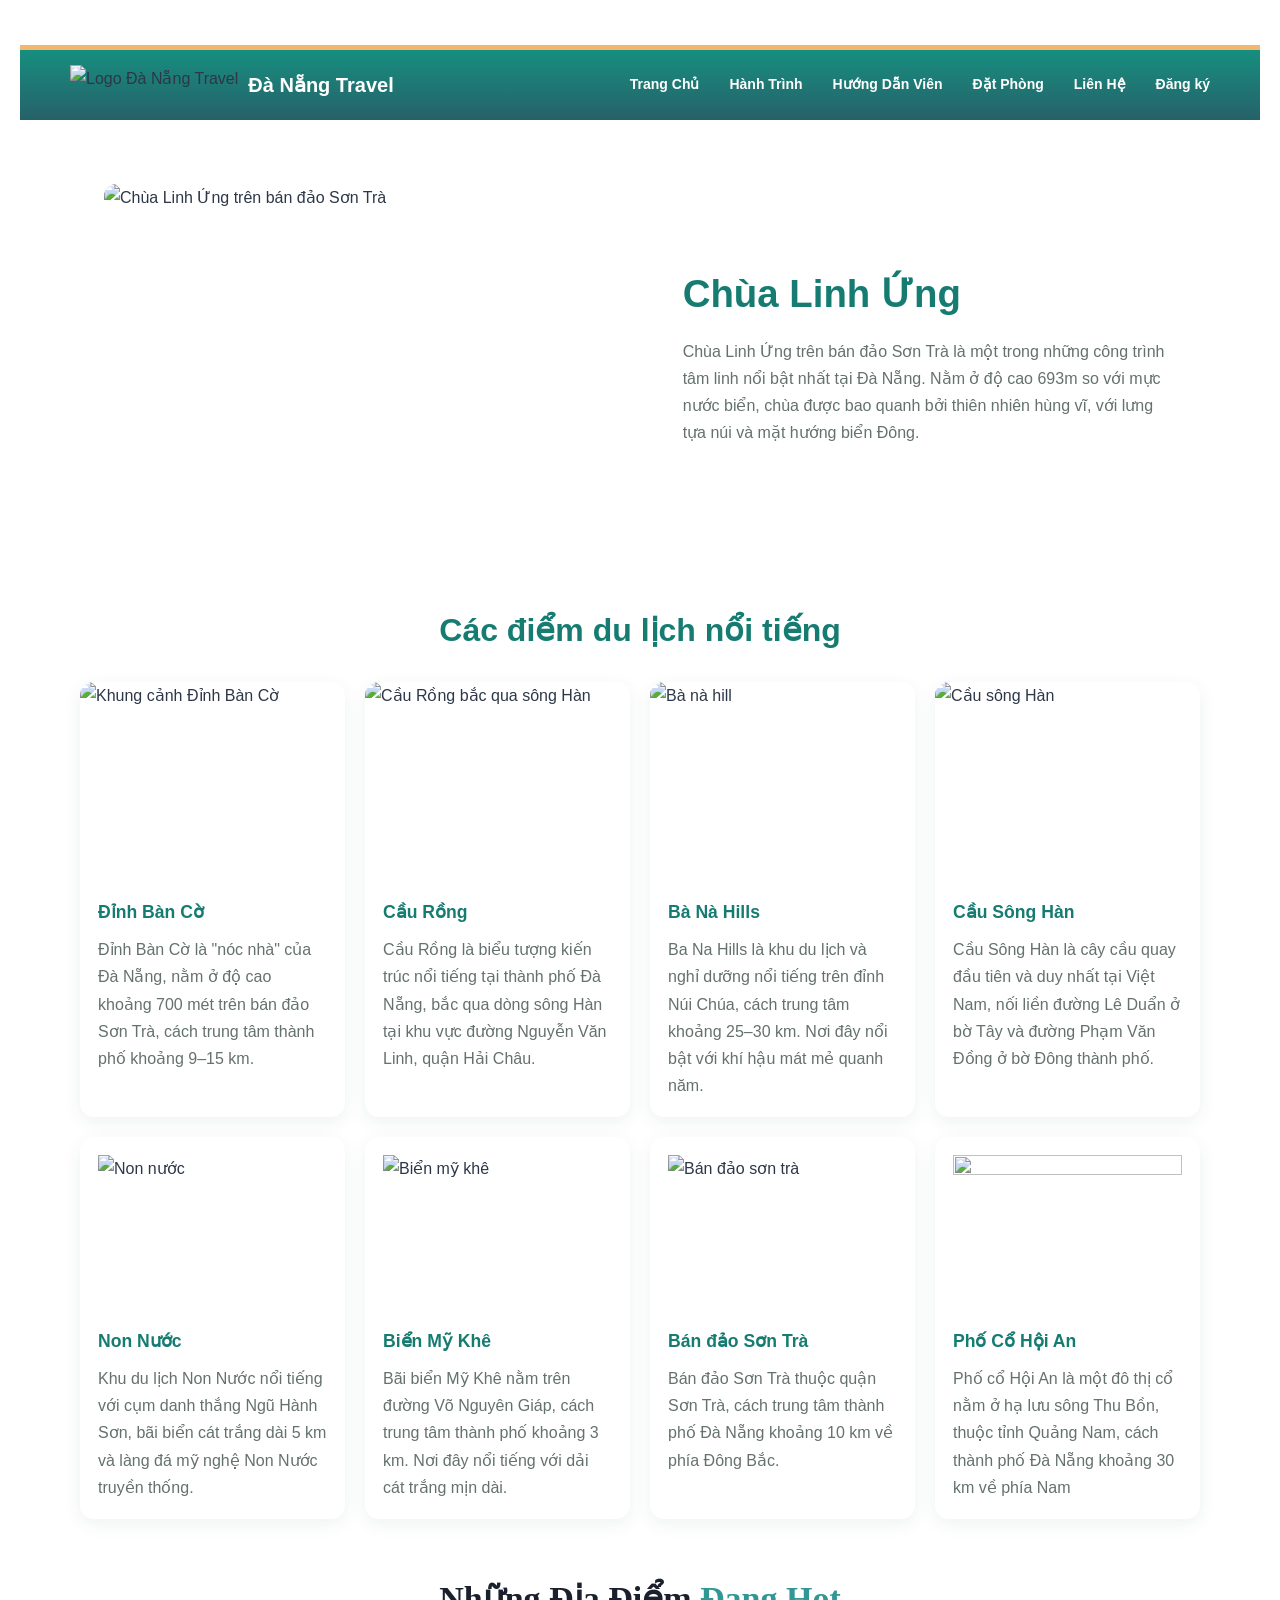
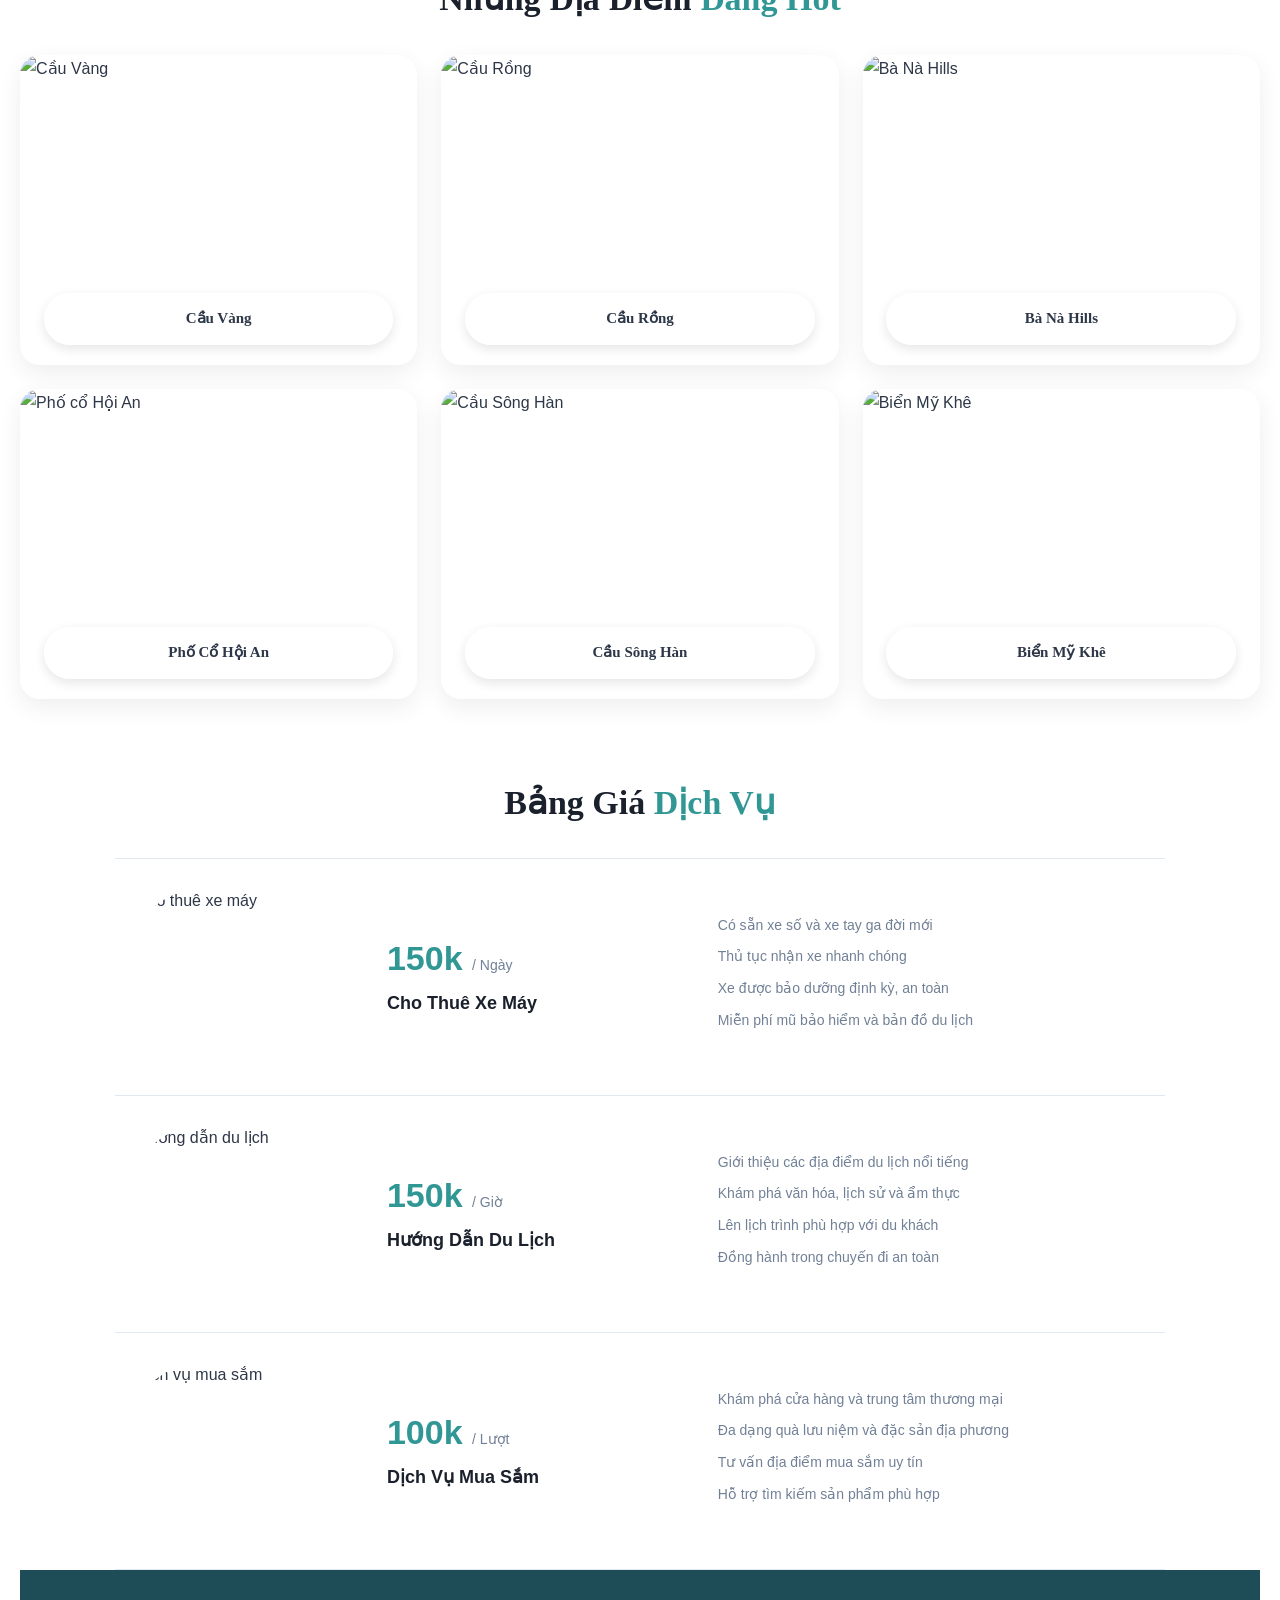
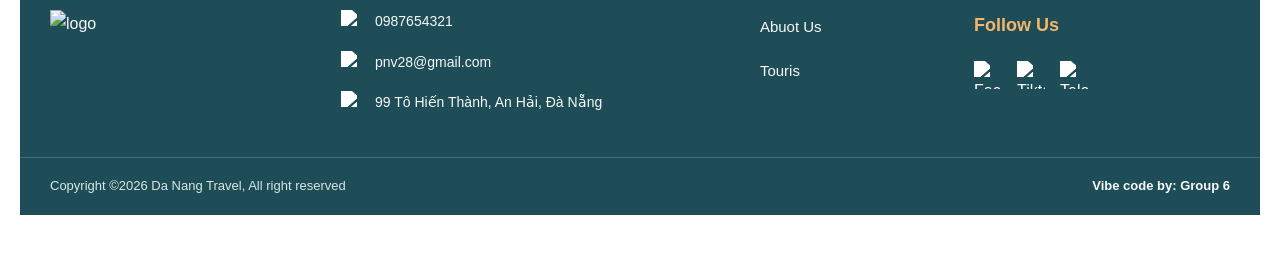
==== Html/index.html @ 20ba3fc7 "fix mistakes" ====
<!DOCTYPE html>
<html lang="en">

<head>
    <meta charset="UTF-8">
    <meta name="viewport" content="width=device-width, initial-scale=1.0">
    <title>Da Nang Travel</title>
    <link rel="stylesheet" href="../Css/style.css">
</head>

<body>
    <header class="header">
        <div class="header-logo">
            <img src="../image/Logo.png" alt="Logo Đà Nẵng Travel" class="logo-img">
            <span class="logo-text">Đà Nẵng Travel</span>
        </div>
        <nav class=" header-menu ">
            <a href="index.html" class="menu-item active ">Trang Chủ</a>
            <a href="Journey.html" class="menu-item active ">Hành Trình</a>
            <a href="Tour_guide.html" class="menu-item active ">Hướng Dẫn Viên</a>
            <a href="Book_tour.html" class="menu-item active ">Đặt Phòng</a>
            <a href="About_us.html" class="menu-item active ">Liên Hệ</a>
            <a href="Dangnhap.html" class="menu-item" id="loginLink" hidden>Đăng nhập</a>
            <a href="Dangky.html" class="menu-item" id="registerLink">Đăng ký</a>
            <span class="menu-item" id="accountGreeting" hidden></span>
            <a href="Dangxuat.html" class="menu-item" id="logoutLink" hidden>Đăng xuất</a>
        </nav>
    </header>
    <main class="page">
        <section class="hero" aria-labelledby="hero-title">
            <img src="https://static.vinwonders.com/production/chua-linh-ung-du-lich-da-nang-1.jpg" alt="Chùa Linh Ứng trên bán đảo Sơn Trà">
            <div>
                <h1 id="hero-title">Chùa Linh Ứng</h1>
                <p>Chùa Linh Ứng trên bán đảo Sơn Trà là một trong những công trình tâm linh nổi bật nhất tại Đà Nẵng. Nằm ở độ cao 693m so với mực nước biển, chùa được bao quanh bởi thiên nhiên hùng vĩ, với lưng tựa núi và mặt hướng biển Đông.</p>
            </div>
        </section>

        <section class="places" aria-labelledby="places-title">
            <h2 id="places-title">Các điểm du lịch nổi tiếng</h2>
            <div class="place-grid">
                <article class="place-card" data-place="dinh-ban-co" tabindex="0" role="button" aria-haspopup="dialog" aria-label="Xem thông tin chi tiết">
                    <img src="https://encrypted-tbn0.gstatic.com/images?q=tbn:ANd9GcRRawlSG7zfMF_BIqsUedK6eAZ2sInxfX09n37-58zdYA&s=10" alt="Khung cảnh Đỉnh Bàn Cờ">
                    <div class="place-card-content">
                        <h3>Đỉnh Bàn Cờ</h3>
                        <p>Đỉnh Bàn Cờ là "nóc nhà" của Đà Nẵng, nằm ở độ cao khoảng 700 mét trên bán đảo Sơn Trà, cách trung tâm thành phố khoảng 9–15 km.</p>
                    </div>
                </article>

                <article class="place-card" data-place="cau-rong" tabindex="0" role="button" aria-haspopup="dialog" aria-label="Xem thông tin chi tiết">
                    <img src="https://cdn2.fptshop.com.vn/unsafe/1920x0/filters:format(webp):quality(75)/cau_rong_phun_lua_may_gio_thumb_21f6fc8dae.jpg" alt="Cầu Rồng bắc qua sông Hàn">
                    <div class="place-card-content">
                        <h3>Cầu Rồng</h3>
                        <p>Cầu Rồng là biểu tượng kiến trúc nổi tiếng tại thành phố Đà Nẵng, bắc qua dòng sông Hàn tại khu vực đường Nguyễn Văn Linh, quận Hải Châu.</p>
                    </div>
                </article>

                <article class="place-card" data-place="ba-na-hills" tabindex="0" role="button" aria-haspopup="dialog" aria-label="Xem thông tin chi tiết">
                    <img src="https://images2.thanhnien.vn/528068263637045248/2023/12/29/h4-17038472022691152254010.jpg" alt="Bà nà hill">
                    <div class="place-card-content">
                        <h3>Bà Nà Hills</h3>
                        <p>Ba Na Hills là khu du lịch và nghỉ dưỡng nổi tiếng trên đỉnh Núi Chúa, cách trung tâm khoảng 25–30 km. Nơi đây nổi bật với khí hậu mát mẻ quanh năm.</p>
                    </div>
                </article>

                <article class="place-card" data-place="cau-song-han" tabindex="0" role="button" aria-haspopup="dialog" aria-label="Xem thông tin chi tiết">
                    <img src="https://encrypted-tbn0.gstatic.com/images?q=tbn:ANd9GcQQ0NVdpoI5p1i9oiQreSDsNLxZqKkLQdZzYW7PESa5Qk-G1lgNZ2N_ICFw&s=10" alt="Cầu sông Hàn">
                    <div class="place-card-content">
                        <h3>Cầu Sông Hàn</h3>
                      <p>Cầu Sông Hàn là cây cầu quay đầu tiên và duy nhất tại Việt Nam, nối liền đường Lê Duẩn ở bờ Tây và đường Phạm Văn Đồng ở bờ Đông thành phố.</p>
                    </div>
                </article>

                <article class="place-card" data-place="non-nuoc" tabindex="0" role="button" aria-haspopup="dialog" aria-label="Xem thông tin chi tiết">
                    <div class="place-card-content">
                        <img src="https://fvgtravel.com.vn/uploads/up/root/editor/2025/08/05/19/27/w1230/khu1754375233_7873.png" alt="Non nước">
                        <h3>Non Nước</h3>
                        <p>Khu du lịch Non Nước nổi tiếng với cụm danh thắng Ngũ Hành Sơn, bãi biển cát trắng dài 5 km và làng đá mỹ nghệ Non Nước truyền thống.</p>
                    </div>
                </article>

                <article class="place-card" data-place="bien-my-khe" tabindex="0" role="button" aria-haspopup="dialog" aria-label="Xem thông tin chi tiết">
                    <div class="place-card-content">
                        <img src="https://encrypted-tbn0.gstatic.com/images?q=tbn:ANd9GcSISELi0OOPnCOtTgv1bGs2XtgpBnoG0dgeTC3OUtsLoA&s=10" alt="Biển mỹ khê">
                        <h3>Biển Mỹ Khê</h3>
                        <p>Bãi biển Mỹ Khê nằm trên đường Võ Nguyên Giáp, cách trung tâm thành phố khoảng 3 km. Nơi đây nổi tiếng với dải cát trắng mịn dài.</p>
                    </div>
                </article>

                <article class="place-card" data-place="ban-dao-son-tra" tabindex="0" role="button" aria-haspopup="dialog" aria-label="Xem thông tin chi tiết">
                    <div class="place-card-content">
                        <img src="https://dacsanlamqua.com/wp-content/uploads/2017/10/Ban-dao-son-tra.jpg" alt="Bán đảo sơn trà">
                        <h3>Bán đảo Sơn Trà</h3>
                        <p>Bán đảo Sơn Trà thuộc quận Sơn Trà, cách trung tâm thành phố Đà Nẵng khoảng 10 km về phía Đông Bắc.</p>
                    </div>
                </article>
                <article class="place-card" data-place="pho-co-hoi-an" tabindex="0" role="button" aria-haspopup="dialog" aria-label="Xem thông tin chi tiết">
                    <div class="place-card-content"> 
                        <img src="https://encrypted-tbn0.gstatic.com/images?q=tbn:ANd9GcRZojeaA6jK_HZ0l1ju2CPkkILw1nlxgI5Uv6Q5GxQYig&s=10" alt="">
                        <h3>Phố Cổ Hội An</h3>
                        <p>Phố cổ Hội An là một đô thị cổ nằm ở hạ lưu sông Thu Bồn, thuộc tỉnh Quảng Nam, cách thành phố Đà Nẵng khoảng 30 km về phía Nam</p>
                    </div>

                </article>
            </div>
        </section>
    </main>
  <!--BODY 2-->
        <div class="container">
        <section class="rooms-section">
            <div class="section-header">
                <h1 class="main-title">
                    Những Địa Điểm <span class="highlight">Đang Hot</span>
                </h1>
            </div>


            <div class="rooms-grid">
                <div class="room-card zoomable-card" tabindex="0" role="button" aria-label="Phóng to hình ảnh địa điểm" aria-haspopup="dialog">
                    <div class="room-image">
                        <img src="https://media.vietravel.com/images/Content/dia-diem-du-lich-da-nang-4245.jpg"
                             alt="Cầu Vàng">
                    </div>
                    <div class="room-badge">Cầu Vàng</div>
                </div>


                <div class="room-card zoomable-card" tabindex="0" role="button" aria-label="Phóng to hình ảnh địa điểm" aria-haspopup="dialog">
                    <div class="room-image">
                        <img src="https://encrypted-tbn0.gstatic.com/images?q=tbn:ANd9GcRWjILgVc0gtwc8My8EBkcyuC1UoZNrq2D6gtdwozD1Ig&s=10"
                             alt="Cầu Rồng">
                    </div>
                    <div class="room-badge">Cầu Rồng</div>
                </div>


                <div class="room-card zoomable-card" tabindex="0" role="button" aria-label="Phóng to hình ảnh địa điểm" aria-haspopup="dialog">
                    <div class="room-image">
                        <img src="https://encrypted-tbn0.gstatic.com/images?q=tbn:ANd9GcRZxQ54aBZMekHKOpa3KlJCjFLE246ETSGJ9VNOfaGWB_R7Ld4zS8myyhZd&s=10"
                             alt="Bà Nà Hills">
                    </div>
                    <div class="room-badge">Bà Nà Hills</div>
                </div>


                <div class="room-card zoomable-card" tabindex="0" role="button" aria-label="Phóng to hình ảnh địa điểm" aria-haspopup="dialog">
                    <div class="room-image">
                        <img src="https://bqn.1cdn.vn/2022/04/04/images.baoquangnam.vn-storage-newsportal-2022-4-4-125513-_b1.jpg"
                             alt="Phố cổ Hội An">
                    </div>
                    <div class="room-badge">Phố Cổ Hội An</div>
                </div>


                <div class="room-card zoomable-card" tabindex="0" role="button" aria-label="Phóng to hình ảnh địa điểm" aria-haspopup="dialog">
                    <div class="room-image">
                        <img src="https://d2e5ushqwiltxm.cloudfront.net/wp-content/uploads/sites/86/2020/02/18085024/dragon-bridge-and-firework-ph%C3%A1o-hoa-tr%C3%AAn-c%E1%BA%A7u-r%E1%BB%93ng-Danang-Discovery-4-famous-bridge-in-danang-Restaurant-near-me-dragon-bridge-history-a-new-iconic-image-of-danang.jpg"
                             alt="Cầu Sông Hàn">
                    </div>
                    <div class="room-badge">Cầu Sông Hàn</div>
                </div>


                <div class="room-card zoomable-card" tabindex="0" role="button" aria-label="Phóng to hình ảnh địa điểm" aria-haspopup="dialog">
                    <div class="room-image">
                        <img src="https://booking.muongthanh.com/upload_images/images/H%60/bai-bien-my-khe-da-nang.jpg"
                             alt="Biển Mỹ Khê">
                    </div>
                    <div class="room-badge">Biển Mỹ Khê</div>
                </div>
            </div>
        </section>
        <section class="pricing-section">
            <div class="section-header">
                <h1 class="main-title">
                    Bảng Giá <span class="highlight">Dịch Vụ</span>
                </h1>
            </div>


            <div class="pricing-list">
                <div class="pricing-item">
                    <div class="item-left">
                        <div class="item-image-wrapper">
                            <img src="https://encrypted-tbn0.gstatic.com/images?q=tbn:ANd9GcR4zZDqqeUBWJDQ06n3nlBNjlswBKF0fUe_xHBSRa5SGQ&s=10"
                                 alt="Cho thuê xe máy">
                        </div>


                        <div class="item-price-box">
                            <div class="price-val">
                                150k <small>/ Ngày</small>
                            </div>
                            <h2 class="service-name">Cho Thuê Xe Máy</h2>
                        </div>
                    </div>


                    <div class="item-right">
                        <ul class="service-details">
                            <li>Có sẵn xe số và xe tay ga đời mới</li>
                            <li>Thủ tục nhận xe nhanh chóng</li>
                            <li>Xe được bảo dưỡng định kỳ, an toàn</li>
                            <li>Miễn phí mũ bảo hiểm và bản đồ du lịch</li>
                        </ul>
                    </div>
                </div>
                <div class="pricing-item">
                    <div class="item-left">
                        <div class="item-image-wrapper">
                            <img src="https://images.unsplash.com/photo-1517677208171-0bc6725a3e60?auto=format&fit=crop&w=300&q=80"
                                 alt="Hướng dẫn du lịch">
                        </div>


                        <div class="item-price-box">
                            <div class="price-val">
                                150k <small>/ Giờ</small>
                            </div>
                            <h2 class="service-name">Hướng Dẫn Du Lịch</h2>
                        </div>
                    </div>


                    <div class="item-right">
                        <ul class="service-details">
                            <li>Giới thiệu các địa điểm du lịch nổi tiếng</li>
                            <li>Khám phá văn hóa, lịch sử và ẩm thực</li>
                            <li>Lên lịch trình phù hợp với du khách</li>
                            <li>Đồng hành trong chuyến đi an toàn</li>
                        </ul>
                    </div>
                </div>
                <div class="pricing-item">
                    <div class="item-left">
                        <div class="item-image-wrapper">
                            <img src="https://file.hstatic.net/200000202027/collection/163_06e2a220393b42baad4734092449b4ae.png"
                                 alt="Dịch vụ mua sắm">
                        </div>


                        <div class="item-price-box">
                            <div class="price-val">
                                100k <small>/ Lượt</small>
                            </div>
                            <h2 class="service-name">Dịch Vụ Mua Sắm</h2>
                        </div>
                    </div>


                    <div class="item-right">
                        <ul class="service-details">
                            <li>Khám phá cửa hàng và trung tâm thương mại</li>
                            <li>Đa dạng quà lưu niệm và đặc sản địa phương</li>
                            <li>Tư vấn địa điểm mua sắm uy tín</li>
                            <li>Hỗ trợ tìm kiếm sản phẩm phù hợp</li>
                        </ul>
                    </div>
                </div>

            </div>
        </section>

    </div>

    <footer>
        <div class="foo_container">
            <div class="img_logo">
                <img src="../image/Logo.png" alt="logo">
            </div>

            <div class="info">
                <div class="contact">
                    <img src="../image/phone.png" alt="icon phone">
                    <p>0987654321</p>
                </div>

                <div class="contact">
                    <img src="../image/email.svg" alt="icon email">
                    <p>pnv28@gmail.com</p>
                </div>

                <div class="contact">
                    <img src="../image/location.svg" alt="location">
                    <p>99 Tô Hiến Thành, An Hải, Đà Nẵng</p>
                </div>

            </div>

            <div class="element">
                <a href="About us.html">Abuot Us</a>
                <a href="Touris.html">Touris</a>
            </div>

            <div class="fol_us">
                <p class="follow_us">Follow Us</p>
                <img src="../image/fb.svg" alt="Facebook">
                <img src="../image/tiktok.svg" alt="Tiktok">
                <img src="../image/telephone.svg" alt="Telephone">
            </div>

        </div>

        <div class="copyright">
            <p>Copyright ©2026 Da Nang Travel, All right reserved</p>
            <p>Vibe code by: Group 6</p>
        </div>

    </footer>

    <!-- Cửa sổ thông tin chi tiết địa điểm -->
    <div class="place-modal" id="placeModal" aria-hidden="true">
        <div class="place-modal-backdrop" data-close-modal></div>
        <section class="place-modal-dialog" role="dialog" aria-modal="true"
                 aria-labelledby="modalTitle" aria-describedby="modalDescription">
            <button class="place-modal-close" type="button" aria-label="Đóng cửa sổ" data-close-modal>&times;</button>
            <img class="place-modal-image" id="modalImage" src="" alt="">
            <div class="place-modal-body">
                <p class="place-modal-label">KHÁM PHÁ ĐÀ NẴNG</p>
                <h2 id="modalTitle"></h2>
                <p id="modalDescription"></p>
                <div class="place-modal-extra">
                    <h3>Thông tin nổi bật</h3>
                    <ul id="modalHighlights"></ul>
                </div>
                <div class="place-modal-extra">
                    <h3>Gợi ý cho chuyến đi</h3>
                    <p id="modalTip"></p>
                </div>
            </div>
        </section>
    </div>

    <div class="image-lightbox" id="imageLightbox" aria-hidden="true">
        <div class="image-lightbox-backdrop" data-close-lightbox></div>
        <div class="image-lightbox-content" role="dialog" aria-modal="true" aria-label="Ảnh địa điểm phóng to">
            <button class="image-lightbox-close" type="button" aria-label="Đóng ảnh" data-close-lightbox>&times;</button>
            <img id="lightboxImage" src="" alt="">
            <p id="lightboxCaption"></p>
        </div>
    </div>

</body>
<script src="../JS/Dangxuat.js"></script>
<script src="../JS/index.js"></script>
</html>
---- Css/style.css ----
:root {
    --primary: #0d8a7a;
    --primary-dark: #0a6c5d;
    --primary-soft: #dff5f1;
    --accent: #f2b66d;
    --accent-deep: #d77d43;
    --navy: #1d3f4f;
    --navy-soft: #355d6a;
    --text: #1f2d2c;
    --muted: #647a7a;
    --surface: #ffffff;
    --surface-alt: #f5faf8;
    --border: #dfeae7;
    --shadow: rgba(20, 58, 63, 0.12);
    --footer-bg: #1f4d57;
    --footer-text: #f5f9f8;
    --footer-muted: #d6e7e3;
    --footer-accent: #f2b66d;
    --footer-divider: rgba(245, 249, 248, 0.18);
}

/* Header */

body {
    font-family: Arial, sans-serif;
    background: linear-gradient(180deg, #f7fbfa 0%, #eef7f4 100%);
    min-height: 100vh;
    color: var(--text);
}

header {
    display: flex;
    justify-content: space-between;
    align-items: center;
    padding: 15px 50px;
    position: relative;
    border-top: 5px solid var(--accent);
    background: linear-gradient(180deg, rgba(13, 138, 122, 0.96), rgba(25, 87, 96, 0.94));
}

.header-logo {
    display: flex;
    align-items: center;
    gap: 10px;
}

.logo-img {
    height: 40px;
    object-fit: contain;
}

.logo-text {
    color: #ffffff;
    font-weight: bold;
    font-size: 20px;
}

.header-menu {
    display: flex;
    gap: 30px;
}

.menu-item {
    color: #ffffff;
    text-decoration: none;
    font-weight: 600;
    font-size: 14px;
    transition: color 0.3s ease;
}

.menu-item:hover {
    color: #238E8D;
}

/* body1 */
 * {
            box-sizing: border-box;
        }

        body {
            margin: 0;
            color: #000101;
            background: #f4f7f6;
            font-family: Arial, sans-serif;
            line-height: 1.6;
        }

        .page {
            width: min(1120px, 92%);
            margin: 0 auto;
            padding: 40px 0 56px;
        }

        .hero {
            display: grid;
            grid-template-columns: 1.1fr 1fr;
            align-items: center;
            gap: 36px;
            margin-bottom: 56px;
            padding: 24px;
            background: #fff;
            border-radius: 18px;
        }

        .hero img {
            display: block;
            width: 100%;
            aspect-ratio: 16 / 10;
            object-fit: cover;
            border-radius: 12px;
        }

        .hero h1 {
            margin: 0 0 12px;
            color: #167c72;
            font-size: clamp(1.7rem, 4vw, 2.4rem);
        }

        .hero p,
        .place-card p {
            margin: 0;
            color: #64716f;
        }

        .places h2 {
            margin: 0 0 24px;
            color: #167c72;
            text-align: center;
            font-size: clamp(1.6rem, 3vw, 2rem);
        }

        .place-grid {
            display: grid;
            grid-template-columns: repeat(4, minmax(0, 1fr));
            gap: 20px;
        }

        .place-card {
            overflow: hidden;
            background: #fff;
            border-radius: 14px;
            box-shadow: 0 5px 18px rgb(35 74 69 / 7%);
            transition: transform 180ms ease, box-shadow 180ms ease;
        }

        .place-card:hover {
            transform: translateY(-4px);
            box-shadow: 0 10px 24px rgb(35 74 69 / 13%);
        }

        .place-card img {
            display: block;
            width: 100%;
            aspect-ratio: 4 / 3;
            object-fit: cover;
        }

        .place-card-content {
            padding: 18px;
        }

        .place-card h3 {
            margin: 0 0 8px;
            color: #167c72;
            font-size: 1.1rem;
        }


/* body2 */


:root {
    --primary-color: #319795;
    --primary-light: #e6fffa;
    --text-dark: #2d3748;
    --text-muted: #718096;
    --white: #ffffff;
    --border-color: #e2e8f0;
}

* {
    box-sizing: border-box;
    margin: 0;
    padding: 0;
}

body {
    font-family: 'Plus Jakarta Sans', sans-serif;
    background-color: #ffffff;
    color: var(--text-dark);
    line-height: 1.7;
    padding: 45px 20px;
}

.container {
    max-width: 1380px;
    width: 100%;
    margin: 0 auto;
}

.section-header {
    text-align: center;
    margin-bottom: 32px;
}

.main-title {
    font-family: 'Playfair Display', serif;
    font-size: 34px;
    color: #1a202c;
    line-height: 1.4;
}

.highlight {
    color: var(--primary-color);
}


.rooms-section {
    margin-bottom: 80px;
}

.rooms-grid {
    display: grid;
    grid-template-columns: repeat(3, minmax(0, 1fr));
    gap: 24px;
}

.room-card {
    position: relative;
    height: 310px;
    border-radius: 20px;
    overflow: hidden;
    background: var(--white);
    box-shadow: 0 8px 24px rgba(0, 0, 0, 0.07);
    transition: transform 0.3s ease,
                box-shadow 0.3s ease;
}

.room-card:hover {
    transform: translateY(-5px);
    box-shadow: 0 15px 30px rgba(49, 151, 149, 0.18);
}

.room-image {
    width: 100%;
    height: 100%;
}

.room-image img {
    display: block;
    width: 100%;
    height: 100%;
    object-fit: cover;
    transition: transform 0.5s ease;
}

.room-card:hover .room-image img {
    transform: scale(1.05);
}


.room-badge {
    position: absolute;
    bottom: 20px;
    left: 6%;
    width: 88%;
    padding: 13px 10px;
    text-align: center;
    background: rgba(255, 255, 255, 0.93);
    border-radius: 35px;
    color: var(--text-dark);
    font-family: 'Playfair Display', serif;
    font-size: 15px;
    font-weight: 700;
    box-shadow: 0 4px 12px rgba(0, 0, 0, 0.1);
}

.pricing-section {
    width: min(100%, 1050px);
    margin: 20px auto 0;
}

.pricing-list {
    display: flex;
    flex-direction: column;
    width: 100%;
}

.pricing-item {
    display: grid;
    grid-template-columns: minmax(0, 1fr) minmax(0, 0.8fr);
    gap: 45px;
    align-items: center;
    padding: 28px 5px;
    border-top: 1px solid var(--border-color);
}

.pricing-item:last-child {
    border-bottom: 1px solid var(--border-color);
}


.item-left {
    display: grid;
    grid-template-columns: minmax(120px, 0.85fr) minmax(0, 1fr);
    gap: 24px;
    align-items: center;
    min-width: 0;
}

.item-image-wrapper {
    width: 100%;
    height: 180px;
    border-radius: 100px;
    overflow: hidden;
}

.item-image-wrapper img {
    display: block;
    width: 100%;
    height: 100%;
    object-fit: cover;
    transition: transform 0.4s ease;
}

.item-image-wrapper:hover img {
    transform: scale(1.08);
}

.price-val {
    font-size: 34px;
    line-height: 1.3;
    font-weight: 700;
    color: var(--primary-color);
    overflow-wrap: anywhere;
}

.price-val small {
    font-size: 14px;
    font-weight: 500;
    color: var(--text-muted);
}

.service-name {
    font-family: 'Plus Jakarta Sans', sans-serif;
    font-size: 18px;
    font-weight: 700;
    color: #1a202c;
    margin-top: 8px;
}

.item-right {
    position: relative;
    min-width: 0;
    overflow: hidden;
}

.service-details {
    list-style: none;
    position: relative;
    z-index: 2;
}

.service-details li {
    color: var(--text-muted);
    font-size: 14px;
    margin-bottom: 8px;
}

@media (max-width: 700px) {
    .pricing-item {
        grid-template-columns: 1fr;
        gap: 16px;
        padding: 22px 0;
    }

    .item-left {
        grid-template-columns: minmax(100px, 0.65fr) minmax(0, 1fr);
        gap: 18px;
    }
}

.watermark {
    position: absolute;
    right: 0;
    bottom: -15px;
    color: rgba(49, 151, 149, 0.08);
    font-size: 65px;
    font-weight: 700;
    text-transform: uppercase;
    pointer-events: none;
    z-index: 1;
}


* {
    margin: 0;
    padding: 0;
    box-sizing: border-box;
}


/* Footer */

footer {
    width: 100%;
    background: var(--footer-bg);
    color: var(--footer-text);
    font-family: Arial, sans-serif;
}

.foo_container {
    max-width: 1260px;
    margin: 0 auto;
    padding: 40px 30px 44px;
    display: flex;
    justify-content: space-between;
    align-items: flex-start;
    gap: 35px;
}

.img_logo {
    flex: 1;
}

.img_logo img {
    width: 160px;
    max-width: 100%;
    height: auto;
    object-fit: contain;
    background: transparent;
}

.info {
    flex: 1.5;
    display: flex;
    flex-direction: column;
    gap: 18px;
}

.contact {
    display: flex;
    align-items: center;
    gap: 12px;
}

.contact img {
    width: 22px;
    height: 22px;
    object-fit: contain;
    flex-shrink: 0;
    filter: brightness(0) invert(1);
}

.contact p {
    margin: 0;
    color: var(--footer-text);
    font-size: 14px;
    line-height: 1.6;
    overflow-wrap: anywhere;
}

.element {
    flex: 0.7;
    display: flex;
    flex-direction: column;
    gap: 18px;
    padding-top: 4px;
}

.element a {
    color: var(--footer-text);
    text-decoration: none;
    font-size: 15px;
    transition: color 0.3s ease;
}

.element a:hover {
    color: var(--footer-accent);
}

.fol_us {
    flex: 1;
    display: flex;
    align-items: center;
    flex-wrap: wrap;
    gap: 15px;
}

.follow_us {
    width: 100%;
    margin: 0 0 5px;
    color: var(--footer-accent);
    font-size: 18px;
    font-weight: bold;
}

.fol_us img {
    width: 28px;
    height: 28px;
    object-fit: contain;
    cursor: pointer;
    filter: brightness(0) invert(1);
    transition: transform 0.3s ease, filter 0.3s ease;
}

.fol_us img:hover {
    transform: translateY(-4px);
    filter: brightness(0) saturate(100%) invert(71%) sepia(39%) saturate(692%) hue-rotate(328deg) brightness(101%);
}

.copyright {
    max-width: 1260px;
    margin: 0 auto;
    padding: 18px 30px;
    display: flex;
    justify-content: space-between;
    align-items: center;
    gap: 15px;
    border-top: 1px solid var(--footer-divider);
}

.copyright p {
    margin: 0;
    color: var(--footer-muted);
    font-size: 13px;
    line-height: 1.6;
}

.copyright p:last-child {
    color: var(--footer-text);
    font-weight: 600;
}


/* Clickable tourist destination cards */
.place-card[data-place] {
    cursor: pointer;
    outline: none;
}

.place-card[data-place]:focus-visible {
    outline: 3px solid var(--primary, #0d8a7a);
    outline-offset: 4px;
}

/* Tourist destination details modal */
body.modal-open {
    overflow: hidden;
}

.place-modal {
    position: fixed;
    inset: 0;
    z-index: 9999;
    display: none;
    align-items: center;
    justify-content: center;
    padding: 24px;
}

.place-modal.is-open {
    display: flex;
}

.place-modal-backdrop {
    position: absolute;
    inset: 0;
    background: rgba(10, 31, 34, 0.68);
    backdrop-filter: blur(4px);
}

.place-modal-dialog {
    position: relative;
    z-index: 1;
    display: grid;
    grid-template-columns: minmax(0, 0.9fr) minmax(0, 1.1fr);
    width: min(900px, 100%);
    max-height: min(85vh, 760px);
    overflow: auto;
    background: #fff;
    border-radius: 18px;
    box-shadow: 0 24px 70px rgba(0, 0, 0, 0.28);
    animation: placeModalIn 0.22s ease-out;
}

.place-modal-close {
    position: absolute;
    top: 12px;
    right: 12px;
    z-index: 2;
    display: grid;
    place-items: center;
    width: 40px;
    height: 40px;
    border: 0;
    border-radius: 50%;
    background: rgba(255, 255, 255, 0.95);
    color: #173c3a;
    font-size: 30px;
    line-height: 1;
    cursor: pointer;
    box-shadow: 0 2px 10px rgba(0, 0, 0, 0.12);
}

.place-modal-close:hover {
    background: #dff5f1;
}

.place-modal-image {
    width: 100%;
    height: 100%;
    min-height: 400px;
    max-height: 720px;
    object-fit: cover;
    background: #edf4f2;
}

.place-modal-body {
    padding: 36px 32px 30px;
}

.place-modal-label {
    margin: 0 0 8px;
    color: #d77d43;
    font-size: 12px;
    font-weight: 700;
    letter-spacing: 1.5px;
}

.place-modal-body h2 {
    margin: 0 36px 14px 0;
    color: #0a6c5d;
    font-size: clamp(24px, 3vw, 32px);
    line-height: 1.25;
}

.place-modal-body p {
    color: #5c6d6b;
    line-height: 1.75;
}

.place-modal-extra {
    margin-top: 24px;
}

.place-modal-extra h3 {
    margin: 0 0 10px;
    color: #1d3f4f;
    font-size: 17px;
}

.place-modal-extra ul {
    padding-left: 20px;
    color: #5c6d6b;
}

.place-modal-extra li {
    margin-bottom: 8px;
    line-height: 1.6;
}

@keyframes placeModalIn {
    from {
        opacity: 0;
        transform: translateY(12px) scale(0.985);
    }
    to {
        opacity: 1;
        transform: translateY(0) scale(1);
    }
}

@media (max-width: 700px) {
    .place-modal {
        padding: 12px;
    }

    .place-modal-dialog {
        grid-template-columns: 1fr;
        max-height: 92vh;
        border-radius: 14px;
    }

    .place-modal-image {
        height: 220px;
        min-height: 0;
        max-height: 260px;
    }

    .place-modal-body {
        padding: 24px 22px;
    }

    .place-modal-close {
        top: 10px;
        right: 10px;
    }
}


/* Click để phóng to ảnh trong mục Những Địa Điểm Đang Hot */
.zoomable-card {
    cursor: zoom-in;
    outline: none;
}

.zoomable-card:focus-visible {
    outline: 3px solid var(--primary-color, #319795);
    outline-offset: 4px;
}

body.lightbox-open {
    overflow: hidden;
}

.image-lightbox {
    position: fixed;
    inset: 0;
    z-index: 10000;
    display: none;
    align-items: center;
    justify-content: center;
    padding: 28px;
}

.image-lightbox.is-open {
    display: flex;
}

.image-lightbox-backdrop {
    position: absolute;
    inset: 0;
    background: rgba(0, 0, 0, 0.88);
    backdrop-filter: blur(5px);
}

.image-lightbox-content {
    position: relative;
    z-index: 1;
    display: flex;
    flex-direction: column;
    align-items: center;
    gap: 12px;
    width: min(1200px, 100%);
    max-height: 94vh;
}

.image-lightbox-content img {
    display: block;
    max-width: 100%;
    max-height: 84vh;
    width: auto;
    height: auto;
    object-fit: contain;
    border-radius: 10px;
    box-shadow: 0 18px 60px rgba(0, 0, 0, 0.45);
    animation: lightboxZoomIn 0.22s ease-out;
}

.image-lightbox-content p {
    margin: 0;
    color: #fff;
    font-size: 17px;
    font-weight: 700;
    text-align: center;
}

.image-lightbox-close {
    position: absolute;
    top: -18px;
    right: -18px;
    z-index: 2;
    display: grid;
    place-items: center;
    width: 46px;
    height: 46px;
    border: 2px solid rgba(255, 255, 255, 0.8);
    border-radius: 50%;
    background: #fff;
    color: #172b2a;
    font-size: 32px;
    line-height: 1;
    cursor: pointer;
    box-shadow: 0 4px 16px rgba(0, 0, 0, 0.3);
}

.image-lightbox-close:hover {
    background: #dff5f1;
}

@keyframes lightboxZoomIn {
    from {
        opacity: 0;
        transform: scale(0.94);
    }
    to {
        opacity: 1;
        transform: scale(1);
    }
}

@media (max-width: 600px) {
    .image-lightbox {
        padding: 14px;
    }

    .image-lightbox-content img {
        max-height: 78vh;
    }

    .image-lightbox-close {
        top: -12px;
        right: -4px;
        width: 40px;
        height: 40px;
    }
}
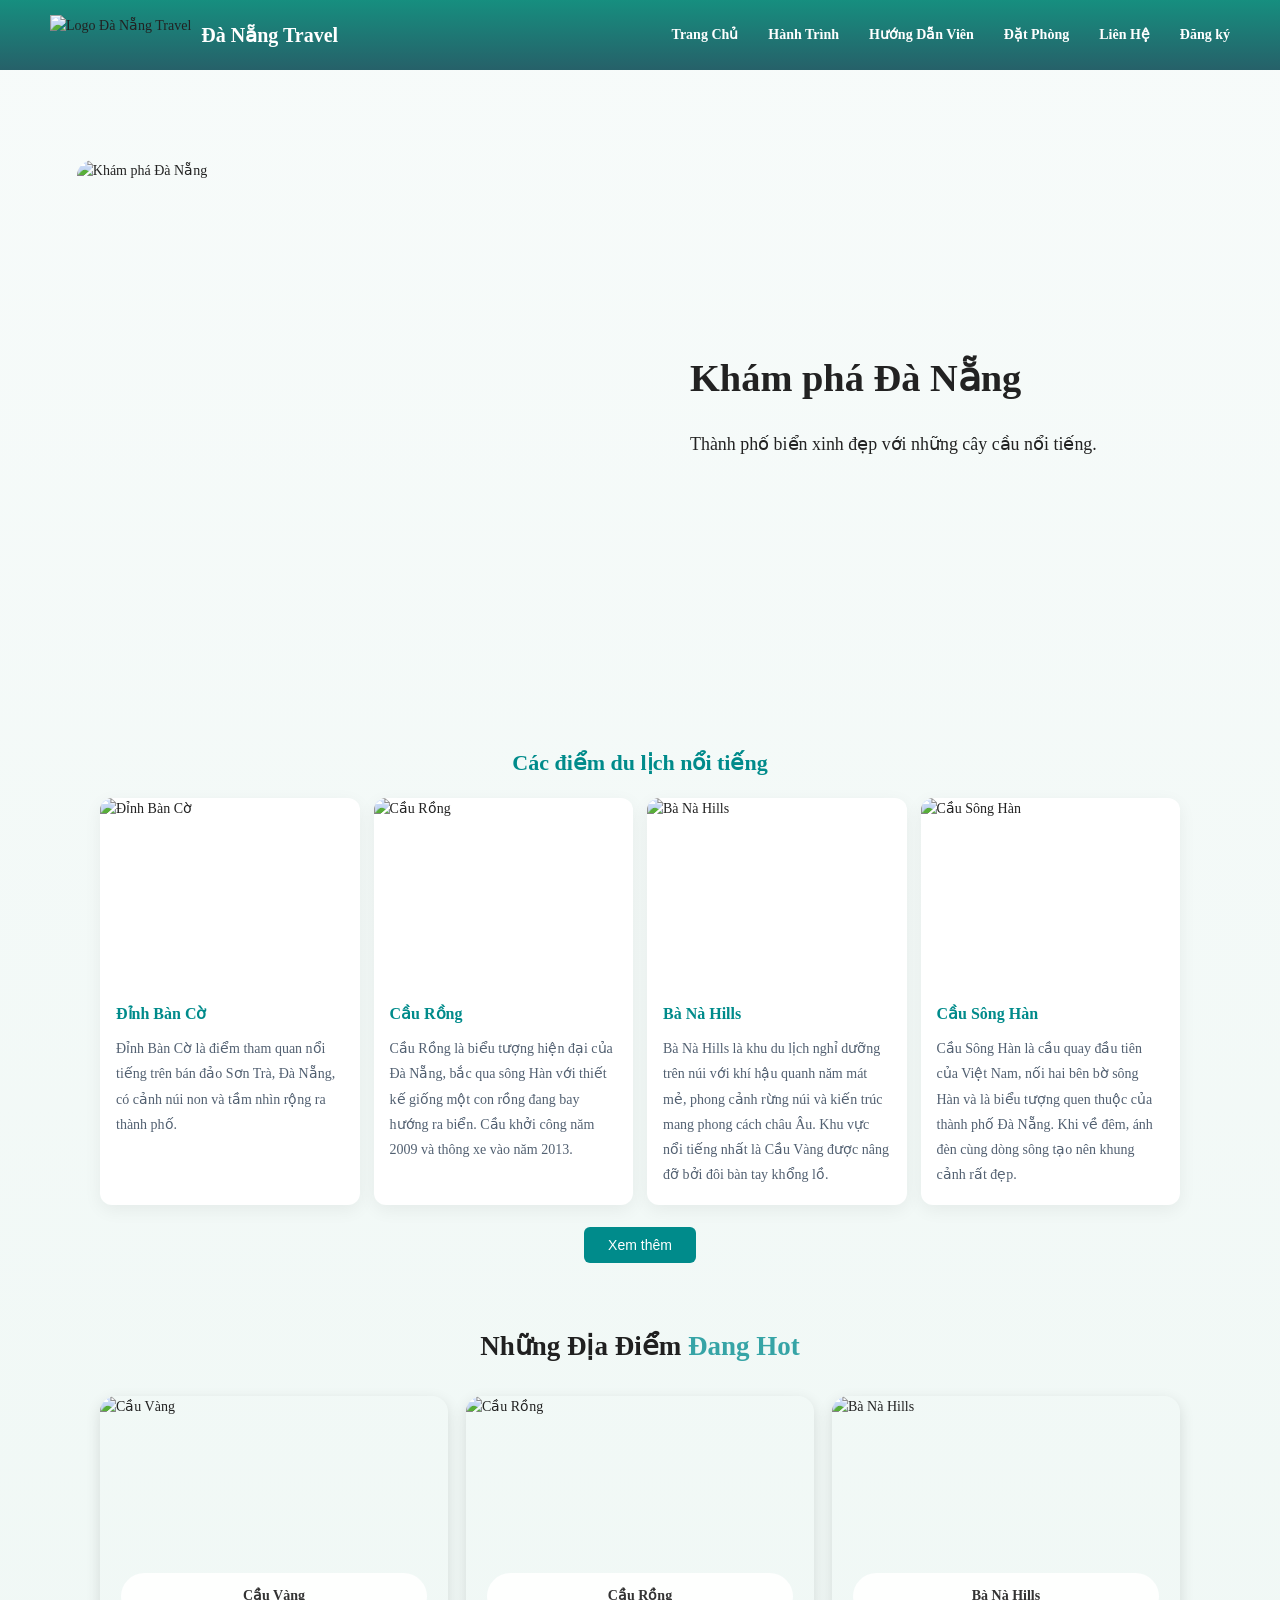
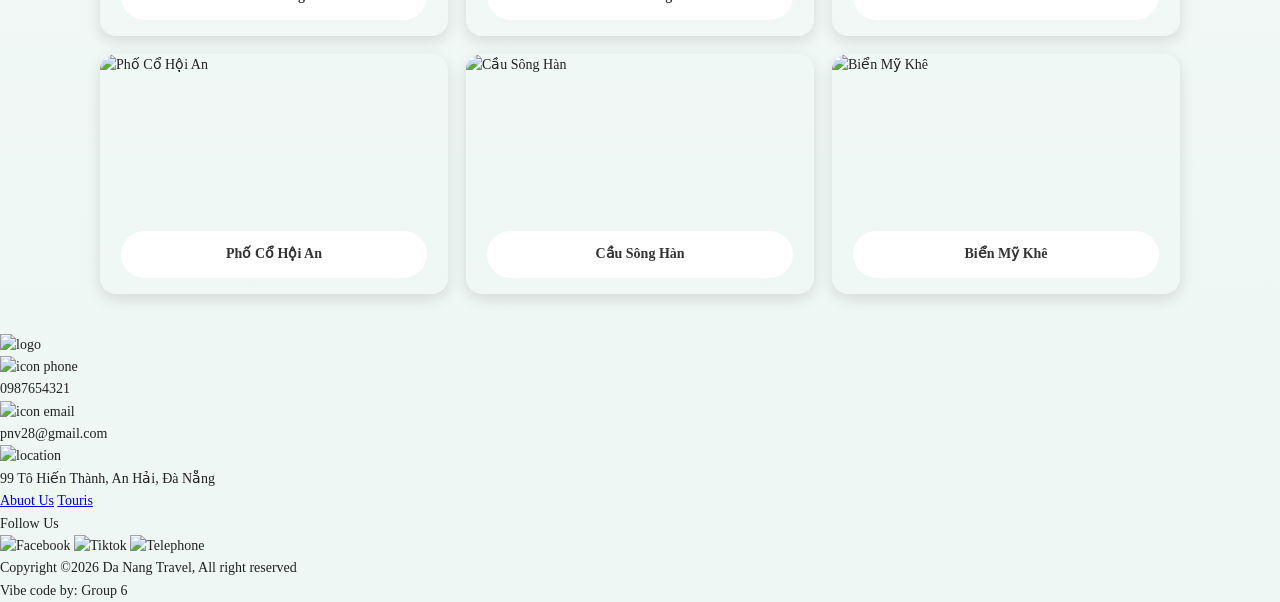
==== commit c9ea18ae: "homemoi" ====
--- a/Html/index.html
+++ b/Html/index.html
@@ -26,241 +26,74 @@
             <a href="Dangxuat.html" class="menu-item" id="logoutLink" hidden>Đăng xuất</a>
         </nav>
     </header>
-    <main class="page">
-        <section class="hero" aria-labelledby="hero-title">
-            <img src="https://static.vinwonders.com/production/chua-linh-ung-du-lich-da-nang-1.jpg" alt="Chùa Linh Ứng trên bán đảo Sơn Trà">
-            <div>
-                <h1 id="hero-title">Chùa Linh Ứng</h1>
-                <p>Chùa Linh Ứng trên bán đảo Sơn Trà là một trong những công trình tâm linh nổi bật nhất tại Đà Nẵng. Nằm ở độ cao 693m so với mực nước biển, chùa được bao quanh bởi thiên nhiên hùng vĩ, với lưng tựa núi và mặt hướng biển Đông.</p>
+      <!-- ảnh đầu lướt -->
+   <section class="slider">
+        <div class="slides" id="slides"></div>
+    </section>
+
+    <script src="script.js"></script>
+
+
+
+
+    <!--  phan hot 8 đia diem -->
+
+    <main class="container">
+        <section class="places" aria-labelledby="places-title">
+
+            <h2 id="places-title">Các điểm du lịch nổi tiếng</h2>
+
+            <!-- JavaScript tạo 8 thẻ tại đây -->
+            <div class="place-grid" id="placeGrid"></div>
+
+            <div class="button-container">
+                <button id="toggleButton" type="button">
+                    Xem thêm
+                </button> 
             </div>
-        </section>
 
-        <section class="places" aria-labelledby="places-title">
-            <h2 id="places-title">Các điểm du lịch nổi tiếng</h2>
-            <div class="place-grid">
-                <article class="place-card" data-place="dinh-ban-co" tabindex="0" role="button" aria-haspopup="dialog" aria-label="Xem thông tin chi tiết">
-                    <img src="https://encrypted-tbn0.gstatic.com/images?q=tbn:ANd9GcRRawlSG7zfMF_BIqsUedK6eAZ2sInxfX09n37-58zdYA&s=10" alt="Khung cảnh Đỉnh Bàn Cờ">
-                    <div class="place-card-content">
-                        <h3>Đỉnh Bàn Cờ</h3>
-                        <p>Đỉnh Bàn Cờ là "nóc nhà" của Đà Nẵng, nằm ở độ cao khoảng 700 mét trên bán đảo Sơn Trà, cách trung tâm thành phố khoảng 9–15 km.</p>
-                    </div>
-                </article>
-
-                <article class="place-card" data-place="cau-rong" tabindex="0" role="button" aria-haspopup="dialog" aria-label="Xem thông tin chi tiết">
-                    <img src="https://cdn2.fptshop.com.vn/unsafe/1920x0/filters:format(webp):quality(75)/cau_rong_phun_lua_may_gio_thumb_21f6fc8dae.jpg" alt="Cầu Rồng bắc qua sông Hàn">
-                    <div class="place-card-content">
-                        <h3>Cầu Rồng</h3>
-                        <p>Cầu Rồng là biểu tượng kiến trúc nổi tiếng tại thành phố Đà Nẵng, bắc qua dòng sông Hàn tại khu vực đường Nguyễn Văn Linh, quận Hải Châu.</p>
-                    </div>
-                </article>
-
-                <article class="place-card" data-place="ba-na-hills" tabindex="0" role="button" aria-haspopup="dialog" aria-label="Xem thông tin chi tiết">
-                    <img src="https://images2.thanhnien.vn/528068263637045248/2023/12/29/h4-17038472022691152254010.jpg" alt="Bà nà hill">
-                    <div class="place-card-content">
-                        <h3>Bà Nà Hills</h3>
-                        <p>Ba Na Hills là khu du lịch và nghỉ dưỡng nổi tiếng trên đỉnh Núi Chúa, cách trung tâm khoảng 25–30 km. Nơi đây nổi bật với khí hậu mát mẻ quanh năm.</p>
-                    </div>
-                </article>
-
-                <article class="place-card" data-place="cau-song-han" tabindex="0" role="button" aria-haspopup="dialog" aria-label="Xem thông tin chi tiết">
-                    <img src="https://encrypted-tbn0.gstatic.com/images?q=tbn:ANd9GcQQ0NVdpoI5p1i9oiQreSDsNLxZqKkLQdZzYW7PESa5Qk-G1lgNZ2N_ICFw&s=10" alt="Cầu sông Hàn">
-                    <div class="place-card-content">
-                        <h3>Cầu Sông Hàn</h3>
-                      <p>Cầu Sông Hàn là cây cầu quay đầu tiên và duy nhất tại Việt Nam, nối liền đường Lê Duẩn ở bờ Tây và đường Phạm Văn Đồng ở bờ Đông thành phố.</p>
-                    </div>
-                </article>
-
-                <article class="place-card" data-place="non-nuoc" tabindex="0" role="button" aria-haspopup="dialog" aria-label="Xem thông tin chi tiết">
-                    <div class="place-card-content">
-                        <img src="https://fvgtravel.com.vn/uploads/up/root/editor/2025/08/05/19/27/w1230/khu1754375233_7873.png" alt="Non nước">
-                        <h3>Non Nước</h3>
-                        <p>Khu du lịch Non Nước nổi tiếng với cụm danh thắng Ngũ Hành Sơn, bãi biển cát trắng dài 5 km và làng đá mỹ nghệ Non Nước truyền thống.</p>
-                    </div>
-                </article>
-
-                <article class="place-card" data-place="bien-my-khe" tabindex="0" role="button" aria-haspopup="dialog" aria-label="Xem thông tin chi tiết">
-                    <div class="place-card-content">
-                        <img src="https://encrypted-tbn0.gstatic.com/images?q=tbn:ANd9GcSISELi0OOPnCOtTgv1bGs2XtgpBnoG0dgeTC3OUtsLoA&s=10" alt="Biển mỹ khê">
-                        <h3>Biển Mỹ Khê</h3>
-                        <p>Bãi biển Mỹ Khê nằm trên đường Võ Nguyên Giáp, cách trung tâm thành phố khoảng 3 km. Nơi đây nổi tiếng với dải cát trắng mịn dài.</p>
-                    </div>
-                </article>
-
-                <article class="place-card" data-place="ban-dao-son-tra" tabindex="0" role="button" aria-haspopup="dialog" aria-label="Xem thông tin chi tiết">
-                    <div class="place-card-content">
-                        <img src="https://dacsanlamqua.com/wp-content/uploads/2017/10/Ban-dao-son-tra.jpg" alt="Bán đảo sơn trà">
-                        <h3>Bán đảo Sơn Trà</h3>
-                        <p>Bán đảo Sơn Trà thuộc quận Sơn Trà, cách trung tâm thành phố Đà Nẵng khoảng 10 km về phía Đông Bắc.</p>
-                    </div>
-                </article>
-                <article class="place-card" data-place="pho-co-hoi-an" tabindex="0" role="button" aria-haspopup="dialog" aria-label="Xem thông tin chi tiết">
-                    <div class="place-card-content"> 
-                        <img src="https://encrypted-tbn0.gstatic.com/images?q=tbn:ANd9GcRZojeaA6jK_HZ0l1ju2CPkkILw1nlxgI5Uv6Q5GxQYig&s=10" alt="">
-                        <h3>Phố Cổ Hội An</h3>
-                        <p>Phố cổ Hội An là một đô thị cổ nằm ở hạ lưu sông Thu Bồn, thuộc tỉnh Quảng Nam, cách thành phố Đà Nẵng khoảng 30 km về phía Nam</p>
-                    </div>
-
-                </article>
-            </div>
         </section>
     </main>
-  <!--BODY 2-->
-        <div class="container">
-        <section class="rooms-section">
-            <div class="section-header">
-                <h1 class="main-title">
-                    Những Địa Điểm <span class="highlight">Đang Hot</span>
-                </h1>
-            </div>
 
 
-            <div class="rooms-grid">
-                <div class="room-card zoomable-card" tabindex="0" role="button" aria-label="Phóng to hình ảnh địa điểm" aria-haspopup="dialog">
-                    <div class="room-image">
-                        <img src="https://media.vietravel.com/images/Content/dia-diem-du-lich-da-nang-4245.jpg"
-                             alt="Cầu Vàng">
-                    </div>
-                    <div class="room-badge">Cầu Vàng</div>
-                </div>
+    <!-- địa điểm hot phần cuối   -->
+     <main class="container">
+        <h1 class="tieu-de">
+            Những Địa Điểm <span>Đang Hot</span>
+        </h1>
 
+        <!-- JS đổ các thẻ địa điểm vào đây -->
+        <div class="danh-sach" id="danhSachDiaDiem"></div>
+    </main>
 
-                <div class="room-card zoomable-card" tabindex="0" role="button" aria-label="Phóng to hình ảnh địa điểm" aria-haspopup="dialog">
-                    <div class="room-image">
-                        <img src="https://encrypted-tbn0.gstatic.com/images?q=tbn:ANd9GcRWjILgVc0gtwc8My8EBkcyuC1UoZNrq2D6gtdwozD1Ig&s=10"
-                             alt="Cầu Rồng">
-                    </div>
-                    <div class="room-badge">Cầu Rồng</div>
-                </div>
+    <!-- Hộp phóng to ảnh -->
+    <div class="hop-phong-to" id="hopPhongTo"
+         aria-hidden="true">
 
+        <button class="nut-dong" id="nutDong"
+                aria-label="Đóng ảnh">&times;</button>
 
-                <div class="room-card zoomable-card" tabindex="0" role="button" aria-label="Phóng to hình ảnh địa điểm" aria-haspopup="dialog">
-                    <div class="room-image">
-                        <img src="https://encrypted-tbn0.gstatic.com/images?q=tbn:ANd9GcRZxQ54aBZMekHKOpa3KlJCjFLE246ETSGJ9VNOfaGWB_R7Ld4zS8myyhZd&s=10"
-                             alt="Bà Nà Hills">
-                    </div>
-                    <div class="room-badge">Bà Nà Hills</div>
-                </div>
+        <img id="anhPhongTo" src="" alt="">
 
+        <p id="tenAnhPhongTo"></p>
+    </div>
 
-                <div class="room-card zoomable-card" tabindex="0" role="button" aria-label="Phóng to hình ảnh địa điểm" aria-haspopup="dialog">
-                    <div class="room-image">
-                        <img src="https://bqn.1cdn.vn/2022/04/04/images.baoquangnam.vn-storage-newsportal-2022-4-4-125513-_b1.jpg"
-                             alt="Phố cổ Hội An">
-                    </div>
-                    <div class="room-badge">Phố Cổ Hội An</div>
-                </div>
+    <div class="place-detail-modal" id="placeDetailModal"
+         aria-hidden="true">
+        <button class="place-detail-close" id="placeDetailClose"
+                aria-label="Đóng thông tin">&times;</button>
+        <div class="place-detail-content">
+            <img id="placeDetailImage" src="" alt="">
+            <div class="place-detail-info">
+                <h2 id="placeDetailTitle"></h2>
+                <p id="placeDetailDescription"></p>
+                <p id="placeDetailLocation"></p>
+                <div id="placeDetailExtra"></div>
+            </div>
+        </div>
+    </div>
 
-
-                <div class="room-card zoomable-card" tabindex="0" role="button" aria-label="Phóng to hình ảnh địa điểm" aria-haspopup="dialog">
-                    <div class="room-image">
-                        <img src="https://d2e5ushqwiltxm.cloudfront.net/wp-content/uploads/sites/86/2020/02/18085024/dragon-bridge-and-firework-ph%C3%A1o-hoa-tr%C3%AAn-c%E1%BA%A7u-r%E1%BB%93ng-Danang-Discovery-4-famous-bridge-in-danang-Restaurant-near-me-dragon-bridge-history-a-new-iconic-image-of-danang.jpg"
-                             alt="Cầu Sông Hàn">
-                    </div>
-                    <div class="room-badge">Cầu Sông Hàn</div>
-                </div>
-
-
-                <div class="room-card zoomable-card" tabindex="0" role="button" aria-label="Phóng to hình ảnh địa điểm" aria-haspopup="dialog">
-                    <div class="room-image">
-                        <img src="https://booking.muongthanh.com/upload_images/images/H%60/bai-bien-my-khe-da-nang.jpg"
-                             alt="Biển Mỹ Khê">
-                    </div>
-                    <div class="room-badge">Biển Mỹ Khê</div>
-                </div>
-            </div>
-        </section>
-        <section class="pricing-section">
-            <div class="section-header">
-                <h1 class="main-title">
-                    Bảng Giá <span class="highlight">Dịch Vụ</span>
-                </h1>
-            </div>
-
-
-            <div class="pricing-list">
-                <div class="pricing-item">
-                    <div class="item-left">
-                        <div class="item-image-wrapper">
-                            <img src="https://encrypted-tbn0.gstatic.com/images?q=tbn:ANd9GcR4zZDqqeUBWJDQ06n3nlBNjlswBKF0fUe_xHBSRa5SGQ&s=10"
-                                 alt="Cho thuê xe máy">
-                        </div>
-
-
-                        <div class="item-price-box">
-                            <div class="price-val">
-                                150k <small>/ Ngày</small>
-                            </div>
-                            <h2 class="service-name">Cho Thuê Xe Máy</h2>
-                        </div>
-                    </div>
-
-
-                    <div class="item-right">
-                        <ul class="service-details">
-                            <li>Có sẵn xe số và xe tay ga đời mới</li>
-                            <li>Thủ tục nhận xe nhanh chóng</li>
-                            <li>Xe được bảo dưỡng định kỳ, an toàn</li>
-                            <li>Miễn phí mũ bảo hiểm và bản đồ du lịch</li>
-                        </ul>
-                    </div>
-                </div>
-                <div class="pricing-item">
-                    <div class="item-left">
-                        <div class="item-image-wrapper">
-                            <img src="https://images.unsplash.com/photo-1517677208171-0bc6725a3e60?auto=format&fit=crop&w=300&q=80"
-                                 alt="Hướng dẫn du lịch">
-                        </div>
-
-
-                        <div class="item-price-box">
-                            <div class="price-val">
-                                150k <small>/ Giờ</small>
-                            </div>
-                            <h2 class="service-name">Hướng Dẫn Du Lịch</h2>
-                        </div>
-                    </div>
-
-
-                    <div class="item-right">
-                        <ul class="service-details">
-                            <li>Giới thiệu các địa điểm du lịch nổi tiếng</li>
-                            <li>Khám phá văn hóa, lịch sử và ẩm thực</li>
-                            <li>Lên lịch trình phù hợp với du khách</li>
-                            <li>Đồng hành trong chuyến đi an toàn</li>
-                        </ul>
-                    </div>
-                </div>
-                <div class="pricing-item">
-                    <div class="item-left">
-                        <div class="item-image-wrapper">
-                            <img src="https://file.hstatic.net/200000202027/collection/163_06e2a220393b42baad4734092449b4ae.png"
-                                 alt="Dịch vụ mua sắm">
-                        </div>
-
-
-                        <div class="item-price-box">
-                            <div class="price-val">
-                                100k <small>/ Lượt</small>
-                            </div>
-                            <h2 class="service-name">Dịch Vụ Mua Sắm</h2>
-                        </div>
-                    </div>
-
-
-                    <div class="item-right">
-                        <ul class="service-details">
-                            <li>Khám phá cửa hàng và trung tâm thương mại</li>
-                            <li>Đa dạng quà lưu niệm và đặc sản địa phương</li>
-                            <li>Tư vấn địa điểm mua sắm uy tín</li>
-                            <li>Hỗ trợ tìm kiếm sản phẩm phù hợp</li>
-                        </ul>
-                    </div>
-                </div>
-
-            </div>
-        </section>
-
-    </div>
+    </footer>
 
     <footer>
         <div class="foo_container">
@@ -307,38 +140,6 @@
 
     </footer>
 
-    <!-- Cửa sổ thông tin chi tiết địa điểm -->
-    <div class="place-modal" id="placeModal" aria-hidden="true">
-        <div class="place-modal-backdrop" data-close-modal></div>
-        <section class="place-modal-dialog" role="dialog" aria-modal="true"
-                 aria-labelledby="modalTitle" aria-describedby="modalDescription">
-            <button class="place-modal-close" type="button" aria-label="Đóng cửa sổ" data-close-modal>&times;</button>
-            <img class="place-modal-image" id="modalImage" src="" alt="">
-            <div class="place-modal-body">
-                <p class="place-modal-label">KHÁM PHÁ ĐÀ NẴNG</p>
-                <h2 id="modalTitle"></h2>
-                <p id="modalDescription"></p>
-                <div class="place-modal-extra">
-                    <h3>Thông tin nổi bật</h3>
-                    <ul id="modalHighlights"></ul>
-                </div>
-                <div class="place-modal-extra">
-                    <h3>Gợi ý cho chuyến đi</h3>
-                    <p id="modalTip"></p>
-                </div>
-            </div>
-        </section>
-    </div>
-
-    <div class="image-lightbox" id="imageLightbox" aria-hidden="true">
-        <div class="image-lightbox-backdrop" data-close-lightbox></div>
-        <div class="image-lightbox-content" role="dialog" aria-modal="true" aria-label="Ảnh địa điểm phóng to">
-            <button class="image-lightbox-close" type="button" aria-label="Đóng ảnh" data-close-lightbox>&times;</button>
-            <img id="lightboxImage" src="" alt="">
-            <p id="lightboxCaption"></p>
-        </div>
-    </div>
-
 </body>
 <script src="../JS/Dangxuat.js"></script>
 <script src="../JS/index.js"></script>
--- a/Css/style.css
+++ b/Css/style.css
@@ -1,23 +1,95 @@
-:root {
-    --primary: #0d8a7a;
-    --primary-dark: #0a6c5d;
-    --primary-soft: #dff5f1;
-    --accent: #f2b66d;
-    --accent-deep: #d77d43;
-    --navy: #1d3f4f;
-    --navy-soft: #355d6a;
-    --text: #1f2d2c;
-    --muted: #647a7a;
-    --surface: #ffffff;
-    --surface-alt: #f5faf8;
-    --border: #dfeae7;
-    --shadow: rgba(20, 58, 63, 0.12);
-    --footer-bg: #1f4d57;
-    --footer-text: #f5f9f8;
-    --footer-muted: #d6e7e3;
-    --footer-accent: #f2b66d;
-    --footer-divider: rgba(245, 249, 248, 0.18);
-}
+
+/* Khung slider */
+.slider {
+    width: 100%;
+    height: 75vh;
+    min-height: 450px;
+    max-height: 700px;
+    overflow: hidden;
+    margin: 0 auto;
+}
+
+/* Khu vực chứa các slide */
+.slides {
+    display: flex;
+    width: 100%;
+    height: 100%;
+    transition: transform 0.8s ease-in-out;
+}
+
+/* Mỗi slide chiếm toàn bộ chiều ngang */
+.slide {
+    flex: 0 0 100%;
+    display: flex;
+    align-items: center;
+    justify-content: center;
+    gap: 50px;
+    padding: 0   6%;
+    box-sizing: border-box;
+}
+
+/* Ảnh bên trái */
+.slide img {
+    width: 50%;
+    height: 55vh;
+    max-height: 500px;
+    min-height: 300px;
+    object-fit: contain;
+    border-radius: 16px;
+}
+
+/* Nội dung bên phải */
+.description {
+    flex: 1;
+    max-width: 550px;
+}
+
+.description h2 {
+    font-size: clamp(28px, 3vw, 44px);
+    margin-bottom: 24px;
+    line-height: 1.3;
+}
+
+.description p {
+    font-size: clamp(17px, 1.4vw, 22px);
+    line-height: 1.8;
+}
+
+/* Giao diện điện thoại */
+@media (max-width: 600px) {
+    .slider {
+        height: 65vh;
+        min-height: 400px;
+    }
+
+    .slide {
+        flex-direction: column;
+        gap: 20px;
+        padding: 20px;
+        justify-content: center;
+    }
+
+    .slide img {
+        width: 100%;
+        height: 35vh;
+        min-height: 180px;
+    }
+
+    .description {
+        width: 100%;
+        flex: 0 1 auto;
+    }
+
+    .description h2 {
+        font-size: 25px;
+        margin-bottom: 10px;
+    }
+
+    .description p {
+        font-size: 16px;
+    }
+}
+
 
 /* Header */
 
@@ -72,326 +144,9 @@
     color: #238E8D;
 }
 
-/* body1 */
- * {
-            box-sizing: border-box;
-        }
-
-        body {
-            margin: 0;
-            color: #000101;
-            background: #f4f7f6;
-            font-family: Arial, sans-serif;
-            line-height: 1.6;
-        }
-
-        .page {
-            width: min(1120px, 92%);
-            margin: 0 auto;
-            padding: 40px 0 56px;
-        }
-
-        .hero {
-            display: grid;
-            grid-template-columns: 1.1fr 1fr;
-            align-items: center;
-            gap: 36px;
-            margin-bottom: 56px;
-            padding: 24px;
-            background: #fff;
-            border-radius: 18px;
-        }
-
-        .hero img {
-            display: block;
-            width: 100%;
-            aspect-ratio: 16 / 10;
-            object-fit: cover;
-            border-radius: 12px;
-        }
-
-        .hero h1 {
-            margin: 0 0 12px;
-            color: #167c72;
-            font-size: clamp(1.7rem, 4vw, 2.4rem);
-        }
-
-        .hero p,
-        .place-card p {
-            margin: 0;
-            color: #64716f;
-        }
-
-        .places h2 {
-            margin: 0 0 24px;
-            color: #167c72;
-            text-align: center;
-            font-size: clamp(1.6rem, 3vw, 2rem);
-        }
-
-        .place-grid {
-            display: grid;
-            grid-template-columns: repeat(4, minmax(0, 1fr));
-            gap: 20px;
-        }
-
-        .place-card {
-            overflow: hidden;
-            background: #fff;
-            border-radius: 14px;
-            box-shadow: 0 5px 18px rgb(35 74 69 / 7%);
-            transition: transform 180ms ease, box-shadow 180ms ease;
-        }
-
-        .place-card:hover {
-            transform: translateY(-4px);
-            box-shadow: 0 10px 24px rgb(35 74 69 / 13%);
-        }
-
-        .place-card img {
-            display: block;
-            width: 100%;
-            aspect-ratio: 4 / 3;
-            object-fit: cover;
-        }
-
-        .place-card-content {
-            padding: 18px;
-        }
-
-        .place-card h3 {
-            margin: 0 0 8px;
-            color: #167c72;
-            font-size: 1.1rem;
-        }
-
-
-/* body2 */
-
-
-:root {
-    --primary-color: #319795;
-    --primary-light: #e6fffa;
-    --text-dark: #2d3748;
-    --text-muted: #718096;
-    --white: #ffffff;
-    --border-color: #e2e8f0;
-}
-
-* {
-    box-sizing: border-box;
-    margin: 0;
-    padding: 0;
-}
-
-body {
-    font-family: 'Plus Jakarta Sans', sans-serif;
-    background-color: #ffffff;
-    color: var(--text-dark);
-    line-height: 1.7;
-    padding: 45px 20px;
-}
-
-.container {
-    max-width: 1380px;
-    width: 100%;
-    margin: 0 auto;
-}
-
-.section-header {
-    text-align: center;
-    margin-bottom: 32px;
-}
-
-.main-title {
-    font-family: 'Playfair Display', serif;
-    font-size: 34px;
-    color: #1a202c;
-    line-height: 1.4;
-}
-
-.highlight {
-    color: var(--primary-color);
-}
-
-
-.rooms-section {
-    margin-bottom: 80px;
-}
-
-.rooms-grid {
-    display: grid;
-    grid-template-columns: repeat(3, minmax(0, 1fr));
-    gap: 24px;
-}
-
-.room-card {
-    position: relative;
-    height: 310px;
-    border-radius: 20px;
-    overflow: hidden;
-    background: var(--white);
-    box-shadow: 0 8px 24px rgba(0, 0, 0, 0.07);
-    transition: transform 0.3s ease,
-                box-shadow 0.3s ease;
-}
-
-.room-card:hover {
-    transform: translateY(-5px);
-    box-shadow: 0 15px 30px rgba(49, 151, 149, 0.18);
-}
-
-.room-image {
-    width: 100%;
-    height: 100%;
-}
-
-.room-image img {
-    display: block;
-    width: 100%;
-    height: 100%;
-    object-fit: cover;
-    transition: transform 0.5s ease;
-}
-
-.room-card:hover .room-image img {
-    transform: scale(1.05);
-}
-
-
-.room-badge {
-    position: absolute;
-    bottom: 20px;
-    left: 6%;
-    width: 88%;
-    padding: 13px 10px;
-    text-align: center;
-    background: rgba(255, 255, 255, 0.93);
-    border-radius: 35px;
-    color: var(--text-dark);
-    font-family: 'Playfair Display', serif;
-    font-size: 15px;
-    font-weight: 700;
-    box-shadow: 0 4px 12px rgba(0, 0, 0, 0.1);
-}
-
-.pricing-section {
-    width: min(100%, 1050px);
-    margin: 20px auto 0;
-}
-
-.pricing-list {
-    display: flex;
-    flex-direction: column;
-    width: 100%;
-}
-
-.pricing-item {
-    display: grid;
-    grid-template-columns: minmax(0, 1fr) minmax(0, 0.8fr);
-    gap: 45px;
-    align-items: center;
-    padding: 28px 5px;
-    border-top: 1px solid var(--border-color);
-}
-
-.pricing-item:last-child {
-    border-bottom: 1px solid var(--border-color);
-}
-
-
-.item-left {
-    display: grid;
-    grid-template-columns: minmax(120px, 0.85fr) minmax(0, 1fr);
-    gap: 24px;
-    align-items: center;
-    min-width: 0;
-}
-
-.item-image-wrapper {
-    width: 100%;
-    height: 180px;
-    border-radius: 100px;
-    overflow: hidden;
-}
-
-.item-image-wrapper img {
-    display: block;
-    width: 100%;
-    height: 100%;
-    object-fit: cover;
-    transition: transform 0.4s ease;
-}
-
-.item-image-wrapper:hover img {
-    transform: scale(1.08);
-}
-
-.price-val {
-    font-size: 34px;
-    line-height: 1.3;
-    font-weight: 700;
-    color: var(--primary-color);
-    overflow-wrap: anywhere;
-}
-
-.price-val small {
-    font-size: 14px;
-    font-weight: 500;
-    color: var(--text-muted);
-}
-
-.service-name {
-    font-family: 'Plus Jakarta Sans', sans-serif;
-    font-size: 18px;
-    font-weight: 700;
-    color: #1a202c;
-    margin-top: 8px;
-}
-
-.item-right {
-    position: relative;
-    min-width: 0;
-    overflow: hidden;
-}
-
-.service-details {
-    list-style: none;
-    position: relative;
-    z-index: 2;
-}
-
-.service-details li {
-    color: var(--text-muted);
-    font-size: 14px;
-    margin-bottom: 8px;
-}
-
-@media (max-width: 700px) {
-    .pricing-item {
-        grid-template-columns: 1fr;
-        gap: 16px;
-        padding: 22px 0;
-    }
-
-    .item-left {
-        grid-template-columns: minmax(100px, 0.65fr) minmax(0, 1fr);
-        gap: 18px;
-    }
-}
-
-.watermark {
-    position: absolute;
-    right: 0;
-    bottom: -15px;
-    color: rgba(49, 151, 149, 0.08);
-    font-size: 65px;
-    font-weight: 700;
-    text-transform: uppercase;
-    pointer-events: none;
-    z-index: 1;
-}
-
+
+
+/* phần hot 8 địa điểm */
 
 * {
     margin: 0;
@@ -399,420 +154,448 @@
     box-sizing: border-box;
 }
 
-
-/* Footer */
-
-footer {
-    width: 100%;
-    background: var(--footer-bg);
-    color: var(--footer-text);
+body {
     font-family: Arial, sans-serif;
-}
-
-.foo_container {
-    max-width: 1260px;
-    margin: 0 auto;
-    padding: 40px 30px 44px;
-    display: flex;
-    justify-content: space-between;
-    align-items: flex-start;
-    gap: 35px;
-}
-
-.img_logo {
-    flex: 1;
-}
-
-.img_logo img {
-    width: 160px;
-    max-width: 100%;
-    height: auto;
-    object-fit: contain;
-    background: transparent;
-}
-
-.info {
-    flex: 1.5;
-    display: flex;
-    flex-direction: column;
-    gap: 18px;
-}
-
-.contact {
-    display: flex;
-    align-items: center;
-    gap: 12px;
-}
-
-.contact img {
-    width: 22px;
-    height: 22px;
-    object-fit: contain;
-    flex-shrink: 0;
-    filter: brightness(0) invert(1);
-}
-
-.contact p {
-    margin: 0;
-    color: var(--footer-text);
+    background-color: #f0f8f6;
+    color: #334155;
     font-size: 14px;
     line-height: 1.6;
-    overflow-wrap: anywhere;
-}
-
-.element {
-    flex: 0.7;
+}
+
+.container {
+    max-width: 1200px;
+    width: 95%;
+    margin: 35px auto 20px;
+    padding: 0 4px;
+}
+
+.places h2 {
+    color: #008b8b;
+    font-size: 22px;
+    text-align: center;
+    margin-bottom: 18px;
+}
+
+/* Lưới địa điểm */
+.place-grid {
+    display: grid;
+    grid-template-columns: repeat(4, minmax(0, 1fr));
+    gap: 14px;
+    align-items: stretch;
+}
+
+/* Thẻ địa điểm */
+.place-card {
     display: flex;
     flex-direction: column;
-    gap: 18px;
-    padding-top: 4px;
-}
-
-.element a {
-    color: var(--footer-text);
+    min-width: 0;
+    overflow: hidden;
     text-decoration: none;
-    font-size: 15px;
-    transition: color 0.3s ease;
-}
-
-.element a:hover {
-    color: var(--footer-accent);
-}
-
-.fol_us {
+    color: inherit;
+    background-color: white;
+    border-radius: 12px;
+    box-shadow: 0 5px 18px rgba(0, 0, 0, 0.06);
+    transition: transform 0.2s, box-shadow 0.2s;
+}
+
+.place-card:hover {
+    transform: translateY(-4px);
+    box-shadow: 0 8px 20px rgba(0, 0, 0, 0.12);
+}
+.place-card img {
+    display: block;
+    width: 100%;
+    height: 190px;
+    object-fit: cover;
+}
+
+.place-info {
+    padding: 14px 16px 18px;
     flex: 1;
-    display: flex;
-    align-items: center;
-    flex-wrap: wrap;
-    gap: 15px;
-}
-
-.follow_us {
-    width: 100%;
-    margin: 0 0 5px;
-    color: var(--footer-accent);
-    font-size: 18px;
-    font-weight: bold;
-}
-
-.fol_us img {
-    width: 28px;
-    height: 28px;
-    object-fit: contain;
-    cursor: pointer;
-    filter: brightness(0) invert(1);
-    transition: transform 0.3s ease, filter 0.3s ease;
-}
-
-.fol_us img:hover {
-    transform: translateY(-4px);
-    filter: brightness(0) saturate(100%) invert(71%) sepia(39%) saturate(692%) hue-rotate(328deg) brightness(101%);
-}
-
-.copyright {
-    max-width: 1260px;
-    margin: 0 auto;
-    padding: 18px 30px;
-    display: flex;
-    justify-content: space-between;
-    align-items: center;
-    gap: 15px;
-    border-top: 1px solid var(--footer-divider);
-}
-
-.copyright p {
-    margin: 0;
-    color: var(--footer-muted);
-    font-size: 13px;
-    line-height: 1.6;
-}
-
-.copyright p:last-child {
-    color: var(--footer-text);
-    font-weight: 600;
-}
-
-
-/* Clickable tourist destination cards */
-.place-card[data-place] {
-    cursor: pointer;
-    outline: none;
-}
-
-.place-card[data-place]:focus-visible {
-    outline: 3px solid var(--primary, #0d8a7a);
-    outline-offset: 4px;
-}
-
-/* Tourist destination details modal */
-body.modal-open {
-    overflow: hidden;
-}
-
-.place-modal {
+}
+
+.place-info h3 {
+    color: #008b8b;
+    font-size: 16px;
+    line-height: 1.5;
+    margin-bottom: 10px;
+}
+.place-info p {
+    font-size: 14px;
+    line-height: 1.8;
+    color: #526071;
+}
+
+/* Hộp thông tin địa điểm */
+.place-detail-modal {
     position: fixed;
     inset: 0;
-    z-index: 9999;
+    z-index: 1100;
     display: none;
     align-items: center;
     justify-content: center;
-    padding: 24px;
-}
-
-.place-modal.is-open {
-    display: flex;
-}
-
-.place-modal-backdrop {
+    padding: 30px;
+    background: rgba(0, 0, 0, 0.88);
+}
+
+.place-detail-modal.hien {
+    display: flex;
+}
+
+.place-detail-content {
+    width: min(1100px, 92vw);
+    max-height: 88vh;
+    display: grid;
+    grid-template-columns: minmax(0, 1.2fr) minmax(280px, 0.8fr);
+    gap: 28px;
+    align-items: center;
+    padding: 28px;
+    overflow: auto;
+    background: white;
+    border-radius: 14px;
+}
+
+.place-detail-content > img {
+    width: 100%;
+    max-height: 72vh;
+    object-fit: contain;
+    border-radius: 10px;
+}
+
+.place-detail-info h2 {
+    margin-bottom: 16px;
+    color: #008b8b;
+}
+
+.place-detail-info p {
+    margin-bottom: 12px;
+    line-height: 1.8;
+    color: #526071;
+}
+
+.place-detail-info h3 {
+    margin: 18px 0 5px;
+    color: #008b8b;
+    font-size: 17px;
+}
+
+.place-detail-close {
     position: absolute;
-    inset: 0;
-    background: rgba(10, 31, 34, 0.68);
-    backdrop-filter: blur(4px);
-}
-
-.place-modal-dialog {
+    top: 15px;
+    right: 28px;
+    border: none;
+    background: transparent;
+    color: white;
+    font-size: 42px;
+    cursor: pointer;
+    line-height: 1;
+}
+
+/* Ẩn các thẻ từ vị trí thứ 5 trở đi */
+.place-card.hidden {
+    display: none;
+}
+
+/* Nút xem thêm */
+.button-container {
+    text-align: center;
+    margin: 22px 0;
+}
+
+#toggleButton {
+    background-color: #008b8b;
+    color: white;
+    border: none;
+    border-radius: 6px;
+    padding: 10px 24px;
+    font-size: 14px;
+    cursor: pointer;
+}
+
+#toggleButton:hover {
+    background-color: #006f6f;
+}
+
+/* Trang chi tiết */
+.detail-header {
+    text-align: center;
+    padding: 30px 15px;
+    background-color: white;
+}
+
+.detail-header h1 {
+    color: #008b8b;
+    margin: 15px 0 5px;
+    font-size: 26px;
+}
+
+.detail-header p {
+    color: #526071;
+}
+
+.back-link {
+    display: inline-block;
+    color: #008b8b;
+    text-decoration: none;
+}
+
+.back-link:hover {
+    text-decoration: underline;
+}
+
+.detail-container {
+    max-width: 900px;
+    margin: 25px auto;
+    padding: 0 15px;
+}
+
+/* Mỗi địa điểm chi tiết */
+.detail-item {
+    display: flex;
+    gap: 22px;
+    align-items: flex-start;
+    background-color: white;
+    padding: 18px;
+    margin-bottom: 22px;
+    border-radius: 12px;
+    box-shadow: 0 5px 18px rgba(0, 0, 0, 0.06);
+    scroll-margin-top: 20px;
+}
+
+.detail-item img {
+    width: 42%;
+    min-height: 220px;
+    max-height: 300px;
+    object-fit: cover;
+    border-radius: 8px;
+}
+
+.detail-info {
+    flex: 1;
+}
+
+.detail-info h2 {
+    color: #008b8b;
+    margin-bottom: 12px;
+}
+
+.detail-info p {
+    margin-bottom: 10px;
+}
+
+/* Chân trang */
+.footer {
+    text-align: center;
+    padding: 20px;
+    color: #64748b;
+}
+
+/* Máy tính bảng */
+@media (max-width: 760px) {
+    .container {
+        max-width: 600px;
+        padding: 0 15px;
+    }
+
+    .place-grid {
+        grid-template-columns: repeat(2, minmax(0, 1fr));
+    }
+
+    .place-detail-content {
+        grid-template-columns: 1fr;
+    }
+}
+
+/* Điện thoại */
+@media (max-width: 480px) {
+    .place-grid {
+        grid-template-columns: 1fr;
+    }
+
+    .place-card img {
+        height: 200px;
+    }
+
+    .detail-item {
+        flex-direction: column;
+    }
+
+    .detail-item img {
+        width: 100%;
+        min-height: 180px;
+    }
+
+    .detail-header h1 {
+        font-size: 22px;
+    }
+}
+
+
+/* điểm hot cuối  */
+
+
+
+*{
+    margin: 0;
+    padding: 0;
+    box-sizing: border-box;
+}
+
+body {
+    font-family: "Times New Roman", serif;
+    background-color: #ffffff;
+    color: #222;
+}
+
+/* Khu vực nội dung */
+.container {
+    width: 100%;
+    max-width: 1100px;
+    margin: 0 auto;
+    padding: 0 10px 40px;
+}
+
+/* Tiêu đề */
+.tieu-de {
+    text-align: center;
+    font-size: 27px;
+    margin: 0 0 27px;
+    padding-top: 0;
+    color: #202020;
+}
+
+.tieu-de span {
+    color: #36a4a6;
+}
+
+/* Danh sách ảnh: 3 cột */
+.danh-sach {
+    display: grid;
+    grid-template-columns: repeat(3, minmax(0, 1fr));
+    gap: 18px;
+}
+
+/* Từng địa điểm */
+.dia-diem {
     position: relative;
-    z-index: 1;
-    display: grid;
-    grid-template-columns: minmax(0, 0.9fr) minmax(0, 1.1fr);
-    width: min(900px, 100%);
-    max-height: min(85vh, 760px);
-    overflow: auto;
-    background: #fff;
-    border-radius: 18px;
-    box-shadow: 0 24px 70px rgba(0, 0, 0, 0.28);
-    animation: placeModalIn 0.22s ease-out;
-}
-
-.place-modal-close {
-    position: absolute;
-    top: 12px;
-    right: 12px;
-    z-index: 2;
-    display: grid;
-    place-items: center;
-    width: 40px;
-    height: 40px;
-    border: 0;
-    border-radius: 50%;
-    background: rgba(255, 255, 255, 0.95);
-    color: #173c3a;
-    font-size: 30px;
-    line-height: 1;
+    height: 240px;
+    overflow: hidden;
+    border-radius: 16px;
     cursor: pointer;
-    box-shadow: 0 2px 10px rgba(0, 0, 0, 0.12);
-}
-
-.place-modal-close:hover {
-    background: #dff5f1;
-}
-
-.place-modal-image {
+    box-shadow: 0 5px 15px rgba(0, 0, 0, 0.12);
+}
+
+/* Ảnh trong từng thẻ */
+.dia-diem img {
     width: 100%;
     height: 100%;
-    min-height: 400px;
-    max-height: 720px;
     object-fit: cover;
-    background: #edf4f2;
-}
-
-.place-modal-body {
-    padding: 36px 32px 30px;
-}
-
-.place-modal-label {
-    margin: 0 0 8px;
-    color: #d77d43;
-    font-size: 12px;
-    font-weight: 700;
-    letter-spacing: 1.5px;
-}
-
-.place-modal-body h2 {
-    margin: 0 36px 14px 0;
-    color: #0a6c5d;
-    font-size: clamp(24px, 3vw, 32px);
-    line-height: 1.25;
-}
-
-.place-modal-body p {
-    color: #5c6d6b;
-    line-height: 1.75;
-}
-
-.place-modal-extra {
-    margin-top: 24px;
-}
-
-.place-modal-extra h3 {
-    margin: 0 0 10px;
-    color: #1d3f4f;
-    font-size: 17px;
-}
-
-.place-modal-extra ul {
-    padding-left: 20px;
-    color: #5c6d6b;
-}
-
-.place-modal-extra li {
-    margin-bottom: 8px;
-    line-height: 1.6;
-}
-
-@keyframes placeModalIn {
-    from {
-        opacity: 0;
-        transform: translateY(12px) scale(0.985);
-    }
-    to {
-        opacity: 1;
-        transform: translateY(0) scale(1);
-    }
-}
-
-@media (max-width: 700px) {
-    .place-modal {
-        padding: 12px;
-    }
-
-    .place-modal-dialog {
-        grid-template-columns: 1fr;
-        max-height: 92vh;
-        border-radius: 14px;
-    }
-
-    .place-modal-image {
-        height: 220px;
-        min-height: 0;
-        max-height: 260px;
-    }
-
-    .place-modal-body {
-        padding: 24px 22px;
-    }
-
-    .place-modal-close {
-        top: 10px;
-        right: 10px;
-    }
-}
-
-
-/* Click để phóng to ảnh trong mục Những Địa Điểm Đang Hot */
-.zoomable-card {
-    cursor: zoom-in;
-    outline: none;
-}
-
-.zoomable-card:focus-visible {
-    outline: 3px solid var(--primary-color, #319795);
-    outline-offset: 4px;
-}
-
-body.lightbox-open {
-    overflow: hidden;
-}
-
-.image-lightbox {
+    display: block;
+    transition: transform 0.35s ease;
+}
+
+/* Rê chuột thì ảnh phóng nhẹ */
+.dia-diem:hover img {
+    transform: scale(1.06);
+}
+
+/* Tên địa điểm trên ảnh */
+.ten-dia-diem {
+    position: absolute;
+    bottom: 16px;
+    left: 6%;
+    width: 88%;
+    padding: 12px 8px;
+    text-align: center;
+    background: rgba(255, 255, 255, 0.94);
+    border-radius: 30px;
+    font-size: 14px;
+    font-weight: bold;
+    color: #333;
+}
+
+/* Hộp phóng to ảnh */
+.hop-phong-to {
     position: fixed;
     inset: 0;
-    z-index: 10000;
+    z-index: 1000;
+
     display: none;
+    justify-content: center;
     align-items: center;
-    justify-content: center;
-    padding: 28px;
-}
-
-.image-lightbox.is-open {
-    display: flex;
-}
-
-.image-lightbox-backdrop {
-    position: absolute;
-    inset: 0;
+    flex-direction: column;
+    gap: 12px;
+
+    padding: 40px 20px;
     background: rgba(0, 0, 0, 0.88);
-    backdrop-filter: blur(5px);
-}
-
-.image-lightbox-content {
-    position: relative;
-    z-index: 1;
-    display: flex;
-    flex-direction: column;
-    align-items: center;
-    gap: 12px;
-    width: min(1200px, 100%);
-    max-height: 94vh;
-}
-
-.image-lightbox-content img {
-    display: block;
-    max-width: 100%;
-    max-height: 84vh;
-    width: auto;
-    height: auto;
+}
+
+/* Chỉ hiển thị khi được mở */
+.hop-phong-to.hien {
+    display: flex;
+}
+
+
+/* Ảnh phóng to */
+.hop-phong-to img {
+    width: 95vw;
+    height: 90vh;
+
+    max-width: 1600px;
+    max-height: 95vh;
+
     object-fit: contain;
     border-radius: 10px;
-    box-shadow: 0 18px 60px rgba(0, 0, 0, 0.45);
-    animation: lightboxZoomIn 0.22s ease-out;
-}
-
-.image-lightbox-content p {
-    margin: 0;
-    color: #fff;
-    font-size: 17px;
-    font-weight: 700;
+
+    box-shadow: 0 5px 25px rgba(0, 0, 0, 0.4);
+}
+
+/* Tên ảnh khi phóng to */
+#tenAnhPhongTo {
+    color: white;
+    font-size: 18px;
     text-align: center;
 }
 
-.image-lightbox-close {
+/* Nút đóng */
+.nut-dong {
     position: absolute;
-    top: -18px;
-    right: -18px;
-    z-index: 2;
-    display: grid;
-    place-items: center;
-    width: 46px;
-    height: 46px;
-    border: 2px solid rgba(255, 255, 255, 0.8);
-    border-radius: 50%;
-    background: #fff;
-    color: #172b2a;
-    font-size: 32px;
+    top: 15px;
+    right: 28px;
+    border: none;
+    background: transparent;
+    color: white;
+    font-size: 42px;
+    cursor: pointer;
     line-height: 1;
-    cursor: pointer;
-    box-shadow: 0 4px 16px rgba(0, 0, 0, 0.3);
-}
-
-.image-lightbox-close:hover {
-    background: #dff5f1;
-}
-
-@keyframes lightboxZoomIn {
-    from {
-        opacity: 0;
-        transform: scale(0.94);
-    }
-    to {
-        opacity: 1;
-        transform: scale(1);
-    }
-}
-
-@media (max-width: 600px) {
-    .image-lightbox {
-        padding: 14px;
-    }
-
-    .image-lightbox-content img {
-        max-height: 78vh;
-    }
-
-    .image-lightbox-close {
-        top: -12px;
-        right: -4px;
-        width: 40px;
-        height: 40px;
-    }
-}
+}
+
+.nut-dong:hover {
+    color: #36c0c2;
+}
+
+/* Máy tính bảng */
+@media (max-width: 800px) {
+    .danh-sach {
+        grid-template-columns: repeat(2, minmax(0, 1fr));
+    }
+
+    .dia-diem {
+        height: 210px;
+    }
+}
+
+/* Điện thoại */
+@media (max-width: 500px) {
+    .danh-sach {
+        grid-template-columns: 1fr;
+    }
+
+    .dia-diem {
+        height: 230px;
+    }
+
+    .tieu-de {
+        font-size: 23px;
+    }
+}
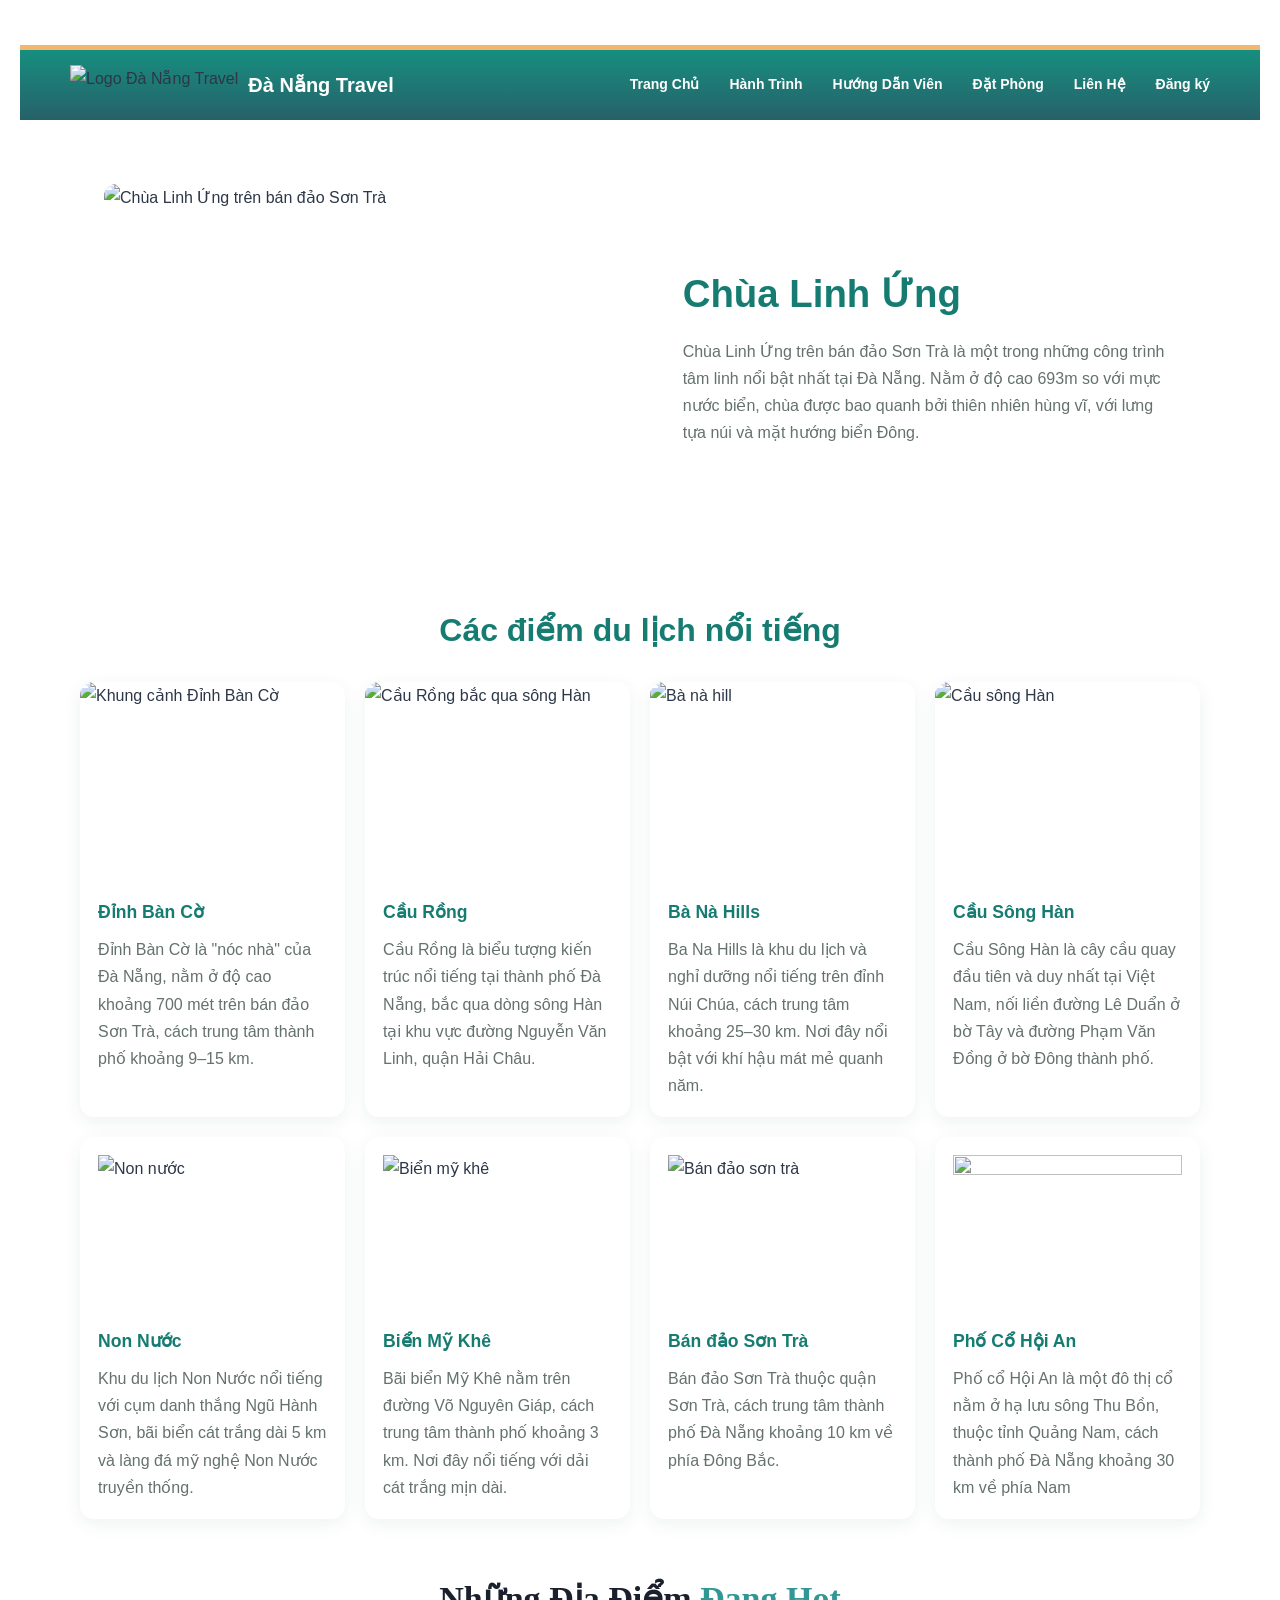
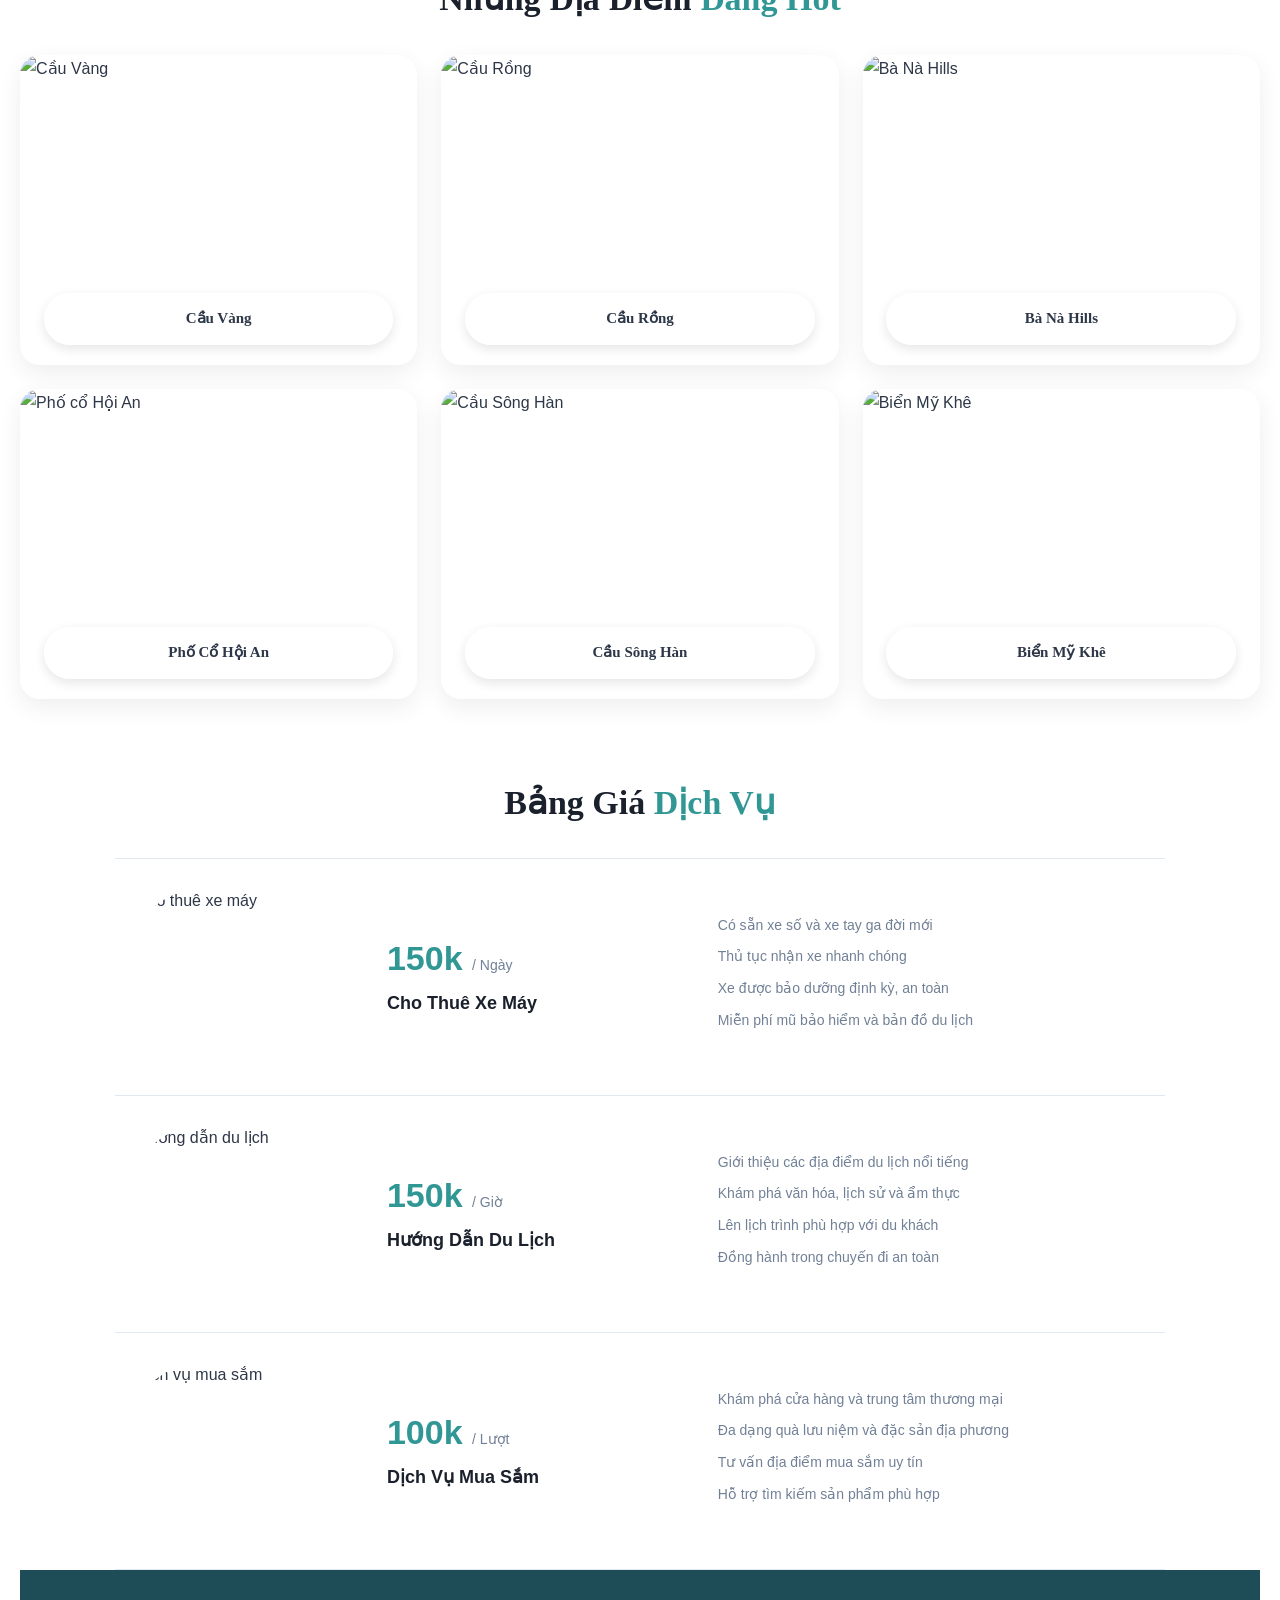
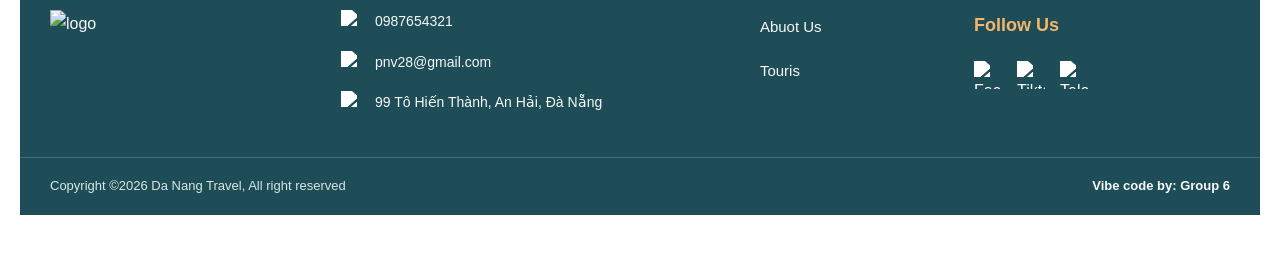
==== commit e274e702: "Merge pull request #14 from anhnqt38-technical/feat/mistakes fix mistakes" ====
--- a/Html/index.html
+++ b/Html/index.html
@@ -26,74 +26,241 @@
             <a href="Dangxuat.html" class="menu-item" id="logoutLink" hidden>Đăng xuất</a>
         </nav>
     </header>
-      <!-- ảnh đầu lướt -->
-   <section class="slider">
-        <div class="slides" id="slides"></div>
-    </section>
-
-    <script src="script.js"></script>
-
-
-
-
-    <!--  phan hot 8 đia diem -->
-
-    <main class="container">
+    <main class="page">
+        <section class="hero" aria-labelledby="hero-title">
+            <img src="https://static.vinwonders.com/production/chua-linh-ung-du-lich-da-nang-1.jpg" alt="Chùa Linh Ứng trên bán đảo Sơn Trà">
+            <div>
+                <h1 id="hero-title">Chùa Linh Ứng</h1>
+                <p>Chùa Linh Ứng trên bán đảo Sơn Trà là một trong những công trình tâm linh nổi bật nhất tại Đà Nẵng. Nằm ở độ cao 693m so với mực nước biển, chùa được bao quanh bởi thiên nhiên hùng vĩ, với lưng tựa núi và mặt hướng biển Đông.</p>
+            </div>
+        </section>
+
         <section class="places" aria-labelledby="places-title">
-
             <h2 id="places-title">Các điểm du lịch nổi tiếng</h2>
-
-            <!-- JavaScript tạo 8 thẻ tại đây -->
-            <div class="place-grid" id="placeGrid"></div>
-
-            <div class="button-container">
-                <button id="toggleButton" type="button">
-                    Xem thêm
-                </button> 
-            </div>
-
+            <div class="place-grid">
+                <article class="place-card" data-place="dinh-ban-co" tabindex="0" role="button" aria-haspopup="dialog" aria-label="Xem thông tin chi tiết">
+                    <img src="https://encrypted-tbn0.gstatic.com/images?q=tbn:ANd9GcRRawlSG7zfMF_BIqsUedK6eAZ2sInxfX09n37-58zdYA&s=10" alt="Khung cảnh Đỉnh Bàn Cờ">
+                    <div class="place-card-content">
+                        <h3>Đỉnh Bàn Cờ</h3>
+                        <p>Đỉnh Bàn Cờ là "nóc nhà" của Đà Nẵng, nằm ở độ cao khoảng 700 mét trên bán đảo Sơn Trà, cách trung tâm thành phố khoảng 9–15 km.</p>
+                    </div>
+                </article>
+
+                <article class="place-card" data-place="cau-rong" tabindex="0" role="button" aria-haspopup="dialog" aria-label="Xem thông tin chi tiết">
+                    <img src="https://cdn2.fptshop.com.vn/unsafe/1920x0/filters:format(webp):quality(75)/cau_rong_phun_lua_may_gio_thumb_21f6fc8dae.jpg" alt="Cầu Rồng bắc qua sông Hàn">
+                    <div class="place-card-content">
+                        <h3>Cầu Rồng</h3>
+                        <p>Cầu Rồng là biểu tượng kiến trúc nổi tiếng tại thành phố Đà Nẵng, bắc qua dòng sông Hàn tại khu vực đường Nguyễn Văn Linh, quận Hải Châu.</p>
+                    </div>
+                </article>
+
+                <article class="place-card" data-place="ba-na-hills" tabindex="0" role="button" aria-haspopup="dialog" aria-label="Xem thông tin chi tiết">
+                    <img src="https://images2.thanhnien.vn/528068263637045248/2023/12/29/h4-17038472022691152254010.jpg" alt="Bà nà hill">
+                    <div class="place-card-content">
+                        <h3>Bà Nà Hills</h3>
+                        <p>Ba Na Hills là khu du lịch và nghỉ dưỡng nổi tiếng trên đỉnh Núi Chúa, cách trung tâm khoảng 25–30 km. Nơi đây nổi bật với khí hậu mát mẻ quanh năm.</p>
+                    </div>
+                </article>
+
+                <article class="place-card" data-place="cau-song-han" tabindex="0" role="button" aria-haspopup="dialog" aria-label="Xem thông tin chi tiết">
+                    <img src="https://encrypted-tbn0.gstatic.com/images?q=tbn:ANd9GcQQ0NVdpoI5p1i9oiQreSDsNLxZqKkLQdZzYW7PESa5Qk-G1lgNZ2N_ICFw&s=10" alt="Cầu sông Hàn">
+                    <div class="place-card-content">
+                        <h3>Cầu Sông Hàn</h3>
+                      <p>Cầu Sông Hàn là cây cầu quay đầu tiên và duy nhất tại Việt Nam, nối liền đường Lê Duẩn ở bờ Tây và đường Phạm Văn Đồng ở bờ Đông thành phố.</p>
+                    </div>
+                </article>
+
+                <article class="place-card" data-place="non-nuoc" tabindex="0" role="button" aria-haspopup="dialog" aria-label="Xem thông tin chi tiết">
+                    <div class="place-card-content">
+                        <img src="https://fvgtravel.com.vn/uploads/up/root/editor/2025/08/05/19/27/w1230/khu1754375233_7873.png" alt="Non nước">
+                        <h3>Non Nước</h3>
+                        <p>Khu du lịch Non Nước nổi tiếng với cụm danh thắng Ngũ Hành Sơn, bãi biển cát trắng dài 5 km và làng đá mỹ nghệ Non Nước truyền thống.</p>
+                    </div>
+                </article>
+
+                <article class="place-card" data-place="bien-my-khe" tabindex="0" role="button" aria-haspopup="dialog" aria-label="Xem thông tin chi tiết">
+                    <div class="place-card-content">
+                        <img src="https://encrypted-tbn0.gstatic.com/images?q=tbn:ANd9GcSISELi0OOPnCOtTgv1bGs2XtgpBnoG0dgeTC3OUtsLoA&s=10" alt="Biển mỹ khê">
+                        <h3>Biển Mỹ Khê</h3>
+                        <p>Bãi biển Mỹ Khê nằm trên đường Võ Nguyên Giáp, cách trung tâm thành phố khoảng 3 km. Nơi đây nổi tiếng với dải cát trắng mịn dài.</p>
+                    </div>
+                </article>
+
+                <article class="place-card" data-place="ban-dao-son-tra" tabindex="0" role="button" aria-haspopup="dialog" aria-label="Xem thông tin chi tiết">
+                    <div class="place-card-content">
+                        <img src="https://dacsanlamqua.com/wp-content/uploads/2017/10/Ban-dao-son-tra.jpg" alt="Bán đảo sơn trà">
+                        <h3>Bán đảo Sơn Trà</h3>
+                        <p>Bán đảo Sơn Trà thuộc quận Sơn Trà, cách trung tâm thành phố Đà Nẵng khoảng 10 km về phía Đông Bắc.</p>
+                    </div>
+                </article>
+                <article class="place-card" data-place="pho-co-hoi-an" tabindex="0" role="button" aria-haspopup="dialog" aria-label="Xem thông tin chi tiết">
+                    <div class="place-card-content"> 
+                        <img src="https://encrypted-tbn0.gstatic.com/images?q=tbn:ANd9GcRZojeaA6jK_HZ0l1ju2CPkkILw1nlxgI5Uv6Q5GxQYig&s=10" alt="">
+                        <h3>Phố Cổ Hội An</h3>
+                        <p>Phố cổ Hội An là một đô thị cổ nằm ở hạ lưu sông Thu Bồn, thuộc tỉnh Quảng Nam, cách thành phố Đà Nẵng khoảng 30 km về phía Nam</p>
+                    </div>
+
+                </article>
+            </div>
         </section>
     </main>
-
-
-    <!-- địa điểm hot phần cuối   -->
-     <main class="container">
-        <h1 class="tieu-de">
-            Những Địa Điểm <span>Đang Hot</span>
-        </h1>
-
-        <!-- JS đổ các thẻ địa điểm vào đây -->
-        <div class="danh-sach" id="danhSachDiaDiem"></div>
-    </main>
-
-    <!-- Hộp phóng to ảnh -->
-    <div class="hop-phong-to" id="hopPhongTo"
-         aria-hidden="true">
-
-        <button class="nut-dong" id="nutDong"
-                aria-label="Đóng ảnh">&times;</button>
-
-        <img id="anhPhongTo" src="" alt="">
-
-        <p id="tenAnhPhongTo"></p>
+  <!--BODY 2-->
+        <div class="container">
+        <section class="rooms-section">
+            <div class="section-header">
+                <h1 class="main-title">
+                    Những Địa Điểm <span class="highlight">Đang Hot</span>
+                </h1>
+            </div>
+
+
+            <div class="rooms-grid">
+                <div class="room-card zoomable-card" tabindex="0" role="button" aria-label="Phóng to hình ảnh địa điểm" aria-haspopup="dialog">
+                    <div class="room-image">
+                        <img src="https://media.vietravel.com/images/Content/dia-diem-du-lich-da-nang-4245.jpg"
+                             alt="Cầu Vàng">
+                    </div>
+                    <div class="room-badge">Cầu Vàng</div>
+                </div>
+
+
+                <div class="room-card zoomable-card" tabindex="0" role="button" aria-label="Phóng to hình ảnh địa điểm" aria-haspopup="dialog">
+                    <div class="room-image">
+                        <img src="https://encrypted-tbn0.gstatic.com/images?q=tbn:ANd9GcRWjILgVc0gtwc8My8EBkcyuC1UoZNrq2D6gtdwozD1Ig&s=10"
+                             alt="Cầu Rồng">
+                    </div>
+                    <div class="room-badge">Cầu Rồng</div>
+                </div>
+
+
+                <div class="room-card zoomable-card" tabindex="0" role="button" aria-label="Phóng to hình ảnh địa điểm" aria-haspopup="dialog">
+                    <div class="room-image">
+                        <img src="https://encrypted-tbn0.gstatic.com/images?q=tbn:ANd9GcRZxQ54aBZMekHKOpa3KlJCjFLE246ETSGJ9VNOfaGWB_R7Ld4zS8myyhZd&s=10"
+                             alt="Bà Nà Hills">
+                    </div>
+                    <div class="room-badge">Bà Nà Hills</div>
+                </div>
+
+
+                <div class="room-card zoomable-card" tabindex="0" role="button" aria-label="Phóng to hình ảnh địa điểm" aria-haspopup="dialog">
+                    <div class="room-image">
+                        <img src="https://bqn.1cdn.vn/2022/04/04/images.baoquangnam.vn-storage-newsportal-2022-4-4-125513-_b1.jpg"
+                             alt="Phố cổ Hội An">
+                    </div>
+                    <div class="room-badge">Phố Cổ Hội An</div>
+                </div>
+
+
+                <div class="room-card zoomable-card" tabindex="0" role="button" aria-label="Phóng to hình ảnh địa điểm" aria-haspopup="dialog">
+                    <div class="room-image">
+                        <img src="https://d2e5ushqwiltxm.cloudfront.net/wp-content/uploads/sites/86/2020/02/18085024/dragon-bridge-and-firework-ph%C3%A1o-hoa-tr%C3%AAn-c%E1%BA%A7u-r%E1%BB%93ng-Danang-Discovery-4-famous-bridge-in-danang-Restaurant-near-me-dragon-bridge-history-a-new-iconic-image-of-danang.jpg"
+                             alt="Cầu Sông Hàn">
+                    </div>
+                    <div class="room-badge">Cầu Sông Hàn</div>
+                </div>
+
+
+                <div class="room-card zoomable-card" tabindex="0" role="button" aria-label="Phóng to hình ảnh địa điểm" aria-haspopup="dialog">
+                    <div class="room-image">
+                        <img src="https://booking.muongthanh.com/upload_images/images/H%60/bai-bien-my-khe-da-nang.jpg"
+                             alt="Biển Mỹ Khê">
+                    </div>
+                    <div class="room-badge">Biển Mỹ Khê</div>
+                </div>
+            </div>
+        </section>
+        <section class="pricing-section">
+            <div class="section-header">
+                <h1 class="main-title">
+                    Bảng Giá <span class="highlight">Dịch Vụ</span>
+                </h1>
+            </div>
+
+
+            <div class="pricing-list">
+                <div class="pricing-item">
+                    <div class="item-left">
+                        <div class="item-image-wrapper">
+                            <img src="https://encrypted-tbn0.gstatic.com/images?q=tbn:ANd9GcR4zZDqqeUBWJDQ06n3nlBNjlswBKF0fUe_xHBSRa5SGQ&s=10"
+                                 alt="Cho thuê xe máy">
+                        </div>
+
+
+                        <div class="item-price-box">
+                            <div class="price-val">
+                                150k <small>/ Ngày</small>
+                            </div>
+                            <h2 class="service-name">Cho Thuê Xe Máy</h2>
+                        </div>
+                    </div>
+
+
+                    <div class="item-right">
+                        <ul class="service-details">
+                            <li>Có sẵn xe số và xe tay ga đời mới</li>
+                            <li>Thủ tục nhận xe nhanh chóng</li>
+                            <li>Xe được bảo dưỡng định kỳ, an toàn</li>
+                            <li>Miễn phí mũ bảo hiểm và bản đồ du lịch</li>
+                        </ul>
+                    </div>
+                </div>
+                <div class="pricing-item">
+                    <div class="item-left">
+                        <div class="item-image-wrapper">
+                            <img src="https://images.unsplash.com/photo-1517677208171-0bc6725a3e60?auto=format&fit=crop&w=300&q=80"
+                                 alt="Hướng dẫn du lịch">
+                        </div>
+
+
+                        <div class="item-price-box">
+                            <div class="price-val">
+                                150k <small>/ Giờ</small>
+                            </div>
+                            <h2 class="service-name">Hướng Dẫn Du Lịch</h2>
+                        </div>
+                    </div>
+
+
+                    <div class="item-right">
+                        <ul class="service-details">
+                            <li>Giới thiệu các địa điểm du lịch nổi tiếng</li>
+                            <li>Khám phá văn hóa, lịch sử và ẩm thực</li>
+                            <li>Lên lịch trình phù hợp với du khách</li>
+                            <li>Đồng hành trong chuyến đi an toàn</li>
+                        </ul>
+                    </div>
+                </div>
+                <div class="pricing-item">
+                    <div class="item-left">
+                        <div class="item-image-wrapper">
+                            <img src="https://file.hstatic.net/200000202027/collection/163_06e2a220393b42baad4734092449b4ae.png"
+                                 alt="Dịch vụ mua sắm">
+                        </div>
+
+
+                        <div class="item-price-box">
+                            <div class="price-val">
+                                100k <small>/ Lượt</small>
+                            </div>
+                            <h2 class="service-name">Dịch Vụ Mua Sắm</h2>
+                        </div>
+                    </div>
+
+
+                    <div class="item-right">
+                        <ul class="service-details">
+                            <li>Khám phá cửa hàng và trung tâm thương mại</li>
+                            <li>Đa dạng quà lưu niệm và đặc sản địa phương</li>
+                            <li>Tư vấn địa điểm mua sắm uy tín</li>
+                            <li>Hỗ trợ tìm kiếm sản phẩm phù hợp</li>
+                        </ul>
+                    </div>
+                </div>
+
+            </div>
+        </section>
+
     </div>
-
-    <div class="place-detail-modal" id="placeDetailModal"
-         aria-hidden="true">
-        <button class="place-detail-close" id="placeDetailClose"
-                aria-label="Đóng thông tin">&times;</button>
-        <div class="place-detail-content">
-            <img id="placeDetailImage" src="" alt="">
-            <div class="place-detail-info">
-                <h2 id="placeDetailTitle"></h2>
-                <p id="placeDetailDescription"></p>
-                <p id="placeDetailLocation"></p>
-                <div id="placeDetailExtra"></div>
-            </div>
-        </div>
-    </div>
-
-    </footer>
 
     <footer>
         <div class="foo_container">
@@ -140,6 +307,38 @@
 
     </footer>
 
+    <!-- Cửa sổ thông tin chi tiết địa điểm -->
+    <div class="place-modal" id="placeModal" aria-hidden="true">
+        <div class="place-modal-backdrop" data-close-modal></div>
+        <section class="place-modal-dialog" role="dialog" aria-modal="true"
+                 aria-labelledby="modalTitle" aria-describedby="modalDescription">
+            <button class="place-modal-close" type="button" aria-label="Đóng cửa sổ" data-close-modal>&times;</button>
+            <img class="place-modal-image" id="modalImage" src="" alt="">
+            <div class="place-modal-body">
+                <p class="place-modal-label">KHÁM PHÁ ĐÀ NẴNG</p>
+                <h2 id="modalTitle"></h2>
+                <p id="modalDescription"></p>
+                <div class="place-modal-extra">
+                    <h3>Thông tin nổi bật</h3>
+                    <ul id="modalHighlights"></ul>
+                </div>
+                <div class="place-modal-extra">
+                    <h3>Gợi ý cho chuyến đi</h3>
+                    <p id="modalTip"></p>
+                </div>
+            </div>
+        </section>
+    </div>
+
+    <div class="image-lightbox" id="imageLightbox" aria-hidden="true">
+        <div class="image-lightbox-backdrop" data-close-lightbox></div>
+        <div class="image-lightbox-content" role="dialog" aria-modal="true" aria-label="Ảnh địa điểm phóng to">
+            <button class="image-lightbox-close" type="button" aria-label="Đóng ảnh" data-close-lightbox>&times;</button>
+            <img id="lightboxImage" src="" alt="">
+            <p id="lightboxCaption"></p>
+        </div>
+    </div>
+
 </body>
 <script src="../JS/Dangxuat.js"></script>
 <script src="../JS/index.js"></script>
--- a/Css/style.css
+++ b/Css/style.css
@@ -1,95 +1,23 @@
-
-/* Khung slider */
-.slider {
-    width: 100%;
-    height: 75vh;
-    min-height: 450px;
-    max-height: 700px;
-    overflow: hidden;
-    margin: 0 auto;
-}
-
-/* Khu vực chứa các slide */
-.slides {
-    display: flex;
-    width: 100%;
-    height: 100%;
-    transition: transform 0.8s ease-in-out;
-}
-
-/* Mỗi slide chiếm toàn bộ chiều ngang */
-.slide {
-    flex: 0 0 100%;
-    display: flex;
-    align-items: center;
-    justify-content: center;
-    gap: 50px;
-    padding: 0   6%;
-    box-sizing: border-box;
-}
-
-/* Ảnh bên trái */
-.slide img {
-    width: 50%;
-    height: 55vh;
-    max-height: 500px;
-    min-height: 300px;
-    object-fit: contain;
-    border-radius: 16px;
-}
-
-/* Nội dung bên phải */
-.description {
-    flex: 1;
-    max-width: 550px;
-}
-
-.description h2 {
-    font-size: clamp(28px, 3vw, 44px);
-    margin-bottom: 24px;
-    line-height: 1.3;
-}
-
-.description p {
-    font-size: clamp(17px, 1.4vw, 22px);
-    line-height: 1.8;
-}
-
-/* Giao diện điện thoại */
-@media (max-width: 600px) {
-    .slider {
-        height: 65vh;
-        min-height: 400px;
-    }
-
-    .slide {
-        flex-direction: column;
-        gap: 20px;
-        padding: 20px;
-        justify-content: center;
-    }
-
-    .slide img {
-        width: 100%;
-        height: 35vh;
-        min-height: 180px;
-    }
-
-    .description {
-        width: 100%;
-        flex: 0 1 auto;
-    }
-
-    .description h2 {
-        font-size: 25px;
-        margin-bottom: 10px;
-    }
-
-    .description p {
-        font-size: 16px;
-    }
-}
-
+:root {
+    --primary: #0d8a7a;
+    --primary-dark: #0a6c5d;
+    --primary-soft: #dff5f1;
+    --accent: #f2b66d;
+    --accent-deep: #d77d43;
+    --navy: #1d3f4f;
+    --navy-soft: #355d6a;
+    --text: #1f2d2c;
+    --muted: #647a7a;
+    --surface: #ffffff;
+    --surface-alt: #f5faf8;
+    --border: #dfeae7;
+    --shadow: rgba(20, 58, 63, 0.12);
+    --footer-bg: #1f4d57;
+    --footer-text: #f5f9f8;
+    --footer-muted: #d6e7e3;
+    --footer-accent: #f2b66d;
+    --footer-divider: rgba(245, 249, 248, 0.18);
+}
 
 /* Header */
 
@@ -144,9 +72,326 @@
     color: #238E8D;
 }
 
-
-
-/* phần hot 8 địa điểm */
+/* body1 */
+ * {
+            box-sizing: border-box;
+        }
+
+        body {
+            margin: 0;
+            color: #000101;
+            background: #f4f7f6;
+            font-family: Arial, sans-serif;
+            line-height: 1.6;
+        }
+
+        .page {
+            width: min(1120px, 92%);
+            margin: 0 auto;
+            padding: 40px 0 56px;
+        }
+
+        .hero {
+            display: grid;
+            grid-template-columns: 1.1fr 1fr;
+            align-items: center;
+            gap: 36px;
+            margin-bottom: 56px;
+            padding: 24px;
+            background: #fff;
+            border-radius: 18px;
+        }
+
+        .hero img {
+            display: block;
+            width: 100%;
+            aspect-ratio: 16 / 10;
+            object-fit: cover;
+            border-radius: 12px;
+        }
+
+        .hero h1 {
+            margin: 0 0 12px;
+            color: #167c72;
+            font-size: clamp(1.7rem, 4vw, 2.4rem);
+        }
+
+        .hero p,
+        .place-card p {
+            margin: 0;
+            color: #64716f;
+        }
+
+        .places h2 {
+            margin: 0 0 24px;
+            color: #167c72;
+            text-align: center;
+            font-size: clamp(1.6rem, 3vw, 2rem);
+        }
+
+        .place-grid {
+            display: grid;
+            grid-template-columns: repeat(4, minmax(0, 1fr));
+            gap: 20px;
+        }
+
+        .place-card {
+            overflow: hidden;
+            background: #fff;
+            border-radius: 14px;
+            box-shadow: 0 5px 18px rgb(35 74 69 / 7%);
+            transition: transform 180ms ease, box-shadow 180ms ease;
+        }
+
+        .place-card:hover {
+            transform: translateY(-4px);
+            box-shadow: 0 10px 24px rgb(35 74 69 / 13%);
+        }
+
+        .place-card img {
+            display: block;
+            width: 100%;
+            aspect-ratio: 4 / 3;
+            object-fit: cover;
+        }
+
+        .place-card-content {
+            padding: 18px;
+        }
+
+        .place-card h3 {
+            margin: 0 0 8px;
+            color: #167c72;
+            font-size: 1.1rem;
+        }
+
+
+/* body2 */
+
+
+:root {
+    --primary-color: #319795;
+    --primary-light: #e6fffa;
+    --text-dark: #2d3748;
+    --text-muted: #718096;
+    --white: #ffffff;
+    --border-color: #e2e8f0;
+}
+
+* {
+    box-sizing: border-box;
+    margin: 0;
+    padding: 0;
+}
+
+body {
+    font-family: 'Plus Jakarta Sans', sans-serif;
+    background-color: #ffffff;
+    color: var(--text-dark);
+    line-height: 1.7;
+    padding: 45px 20px;
+}
+
+.container {
+    max-width: 1380px;
+    width: 100%;
+    margin: 0 auto;
+}
+
+.section-header {
+    text-align: center;
+    margin-bottom: 32px;
+}
+
+.main-title {
+    font-family: 'Playfair Display', serif;
+    font-size: 34px;
+    color: #1a202c;
+    line-height: 1.4;
+}
+
+.highlight {
+    color: var(--primary-color);
+}
+
+
+.rooms-section {
+    margin-bottom: 80px;
+}
+
+.rooms-grid {
+    display: grid;
+    grid-template-columns: repeat(3, minmax(0, 1fr));
+    gap: 24px;
+}
+
+.room-card {
+    position: relative;
+    height: 310px;
+    border-radius: 20px;
+    overflow: hidden;
+    background: var(--white);
+    box-shadow: 0 8px 24px rgba(0, 0, 0, 0.07);
+    transition: transform 0.3s ease,
+                box-shadow 0.3s ease;
+}
+
+.room-card:hover {
+    transform: translateY(-5px);
+    box-shadow: 0 15px 30px rgba(49, 151, 149, 0.18);
+}
+
+.room-image {
+    width: 100%;
+    height: 100%;
+}
+
+.room-image img {
+    display: block;
+    width: 100%;
+    height: 100%;
+    object-fit: cover;
+    transition: transform 0.5s ease;
+}
+
+.room-card:hover .room-image img {
+    transform: scale(1.05);
+}
+
+
+.room-badge {
+    position: absolute;
+    bottom: 20px;
+    left: 6%;
+    width: 88%;
+    padding: 13px 10px;
+    text-align: center;
+    background: rgba(255, 255, 255, 0.93);
+    border-radius: 35px;
+    color: var(--text-dark);
+    font-family: 'Playfair Display', serif;
+    font-size: 15px;
+    font-weight: 700;
+    box-shadow: 0 4px 12px rgba(0, 0, 0, 0.1);
+}
+
+.pricing-section {
+    width: min(100%, 1050px);
+    margin: 20px auto 0;
+}
+
+.pricing-list {
+    display: flex;
+    flex-direction: column;
+    width: 100%;
+}
+
+.pricing-item {
+    display: grid;
+    grid-template-columns: minmax(0, 1fr) minmax(0, 0.8fr);
+    gap: 45px;
+    align-items: center;
+    padding: 28px 5px;
+    border-top: 1px solid var(--border-color);
+}
+
+.pricing-item:last-child {
+    border-bottom: 1px solid var(--border-color);
+}
+
+
+.item-left {
+    display: grid;
+    grid-template-columns: minmax(120px, 0.85fr) minmax(0, 1fr);
+    gap: 24px;
+    align-items: center;
+    min-width: 0;
+}
+
+.item-image-wrapper {
+    width: 100%;
+    height: 180px;
+    border-radius: 100px;
+    overflow: hidden;
+}
+
+.item-image-wrapper img {
+    display: block;
+    width: 100%;
+    height: 100%;
+    object-fit: cover;
+    transition: transform 0.4s ease;
+}
+
+.item-image-wrapper:hover img {
+    transform: scale(1.08);
+}
+
+.price-val {
+    font-size: 34px;
+    line-height: 1.3;
+    font-weight: 700;
+    color: var(--primary-color);
+    overflow-wrap: anywhere;
+}
+
+.price-val small {
+    font-size: 14px;
+    font-weight: 500;
+    color: var(--text-muted);
+}
+
+.service-name {
+    font-family: 'Plus Jakarta Sans', sans-serif;
+    font-size: 18px;
+    font-weight: 700;
+    color: #1a202c;
+    margin-top: 8px;
+}
+
+.item-right {
+    position: relative;
+    min-width: 0;
+    overflow: hidden;
+}
+
+.service-details {
+    list-style: none;
+    position: relative;
+    z-index: 2;
+}
+
+.service-details li {
+    color: var(--text-muted);
+    font-size: 14px;
+    margin-bottom: 8px;
+}
+
+@media (max-width: 700px) {
+    .pricing-item {
+        grid-template-columns: 1fr;
+        gap: 16px;
+        padding: 22px 0;
+    }
+
+    .item-left {
+        grid-template-columns: minmax(100px, 0.65fr) minmax(0, 1fr);
+        gap: 18px;
+    }
+}
+
+.watermark {
+    position: absolute;
+    right: 0;
+    bottom: -15px;
+    color: rgba(49, 151, 149, 0.08);
+    font-size: 65px;
+    font-weight: 700;
+    text-transform: uppercase;
+    pointer-events: none;
+    z-index: 1;
+}
+
 
 * {
     margin: 0;
@@ -154,448 +399,420 @@
     box-sizing: border-box;
 }
 
-body {
+
+/* Footer */
+
+footer {
+    width: 100%;
+    background: var(--footer-bg);
+    color: var(--footer-text);
     font-family: Arial, sans-serif;
-    background-color: #f0f8f6;
-    color: #334155;
+}
+
+.foo_container {
+    max-width: 1260px;
+    margin: 0 auto;
+    padding: 40px 30px 44px;
+    display: flex;
+    justify-content: space-between;
+    align-items: flex-start;
+    gap: 35px;
+}
+
+.img_logo {
+    flex: 1;
+}
+
+.img_logo img {
+    width: 160px;
+    max-width: 100%;
+    height: auto;
+    object-fit: contain;
+    background: transparent;
+}
+
+.info {
+    flex: 1.5;
+    display: flex;
+    flex-direction: column;
+    gap: 18px;
+}
+
+.contact {
+    display: flex;
+    align-items: center;
+    gap: 12px;
+}
+
+.contact img {
+    width: 22px;
+    height: 22px;
+    object-fit: contain;
+    flex-shrink: 0;
+    filter: brightness(0) invert(1);
+}
+
+.contact p {
+    margin: 0;
+    color: var(--footer-text);
     font-size: 14px;
     line-height: 1.6;
-}
-
-.container {
-    max-width: 1200px;
-    width: 95%;
-    margin: 35px auto 20px;
-    padding: 0 4px;
-}
-
-.places h2 {
-    color: #008b8b;
-    font-size: 22px;
-    text-align: center;
-    margin-bottom: 18px;
-}
-
-/* Lưới địa điểm */
-.place-grid {
-    display: grid;
-    grid-template-columns: repeat(4, minmax(0, 1fr));
-    gap: 14px;
-    align-items: stretch;
-}
-
-/* Thẻ địa điểm */
-.place-card {
+    overflow-wrap: anywhere;
+}
+
+.element {
+    flex: 0.7;
     display: flex;
     flex-direction: column;
-    min-width: 0;
+    gap: 18px;
+    padding-top: 4px;
+}
+
+.element a {
+    color: var(--footer-text);
+    text-decoration: none;
+    font-size: 15px;
+    transition: color 0.3s ease;
+}
+
+.element a:hover {
+    color: var(--footer-accent);
+}
+
+.fol_us {
+    flex: 1;
+    display: flex;
+    align-items: center;
+    flex-wrap: wrap;
+    gap: 15px;
+}
+
+.follow_us {
+    width: 100%;
+    margin: 0 0 5px;
+    color: var(--footer-accent);
+    font-size: 18px;
+    font-weight: bold;
+}
+
+.fol_us img {
+    width: 28px;
+    height: 28px;
+    object-fit: contain;
+    cursor: pointer;
+    filter: brightness(0) invert(1);
+    transition: transform 0.3s ease, filter 0.3s ease;
+}
+
+.fol_us img:hover {
+    transform: translateY(-4px);
+    filter: brightness(0) saturate(100%) invert(71%) sepia(39%) saturate(692%) hue-rotate(328deg) brightness(101%);
+}
+
+.copyright {
+    max-width: 1260px;
+    margin: 0 auto;
+    padding: 18px 30px;
+    display: flex;
+    justify-content: space-between;
+    align-items: center;
+    gap: 15px;
+    border-top: 1px solid var(--footer-divider);
+}
+
+.copyright p {
+    margin: 0;
+    color: var(--footer-muted);
+    font-size: 13px;
+    line-height: 1.6;
+}
+
+.copyright p:last-child {
+    color: var(--footer-text);
+    font-weight: 600;
+}
+
+
+/* Clickable tourist destination cards */
+.place-card[data-place] {
+    cursor: pointer;
+    outline: none;
+}
+
+.place-card[data-place]:focus-visible {
+    outline: 3px solid var(--primary, #0d8a7a);
+    outline-offset: 4px;
+}
+
+/* Tourist destination details modal */
+body.modal-open {
     overflow: hidden;
-    text-decoration: none;
-    color: inherit;
-    background-color: white;
-    border-radius: 12px;
-    box-shadow: 0 5px 18px rgba(0, 0, 0, 0.06);
-    transition: transform 0.2s, box-shadow 0.2s;
-}
-
-.place-card:hover {
-    transform: translateY(-4px);
-    box-shadow: 0 8px 20px rgba(0, 0, 0, 0.12);
-}
-.place-card img {
-    display: block;
-    width: 100%;
-    height: 190px;
-    object-fit: cover;
-}
-
-.place-info {
-    padding: 14px 16px 18px;
-    flex: 1;
-}
-
-.place-info h3 {
-    color: #008b8b;
-    font-size: 16px;
-    line-height: 1.5;
-    margin-bottom: 10px;
-}
-.place-info p {
-    font-size: 14px;
-    line-height: 1.8;
-    color: #526071;
-}
-
-/* Hộp thông tin địa điểm */
-.place-detail-modal {
+}
+
+.place-modal {
     position: fixed;
     inset: 0;
-    z-index: 1100;
+    z-index: 9999;
     display: none;
     align-items: center;
     justify-content: center;
-    padding: 30px;
+    padding: 24px;
+}
+
+.place-modal.is-open {
+    display: flex;
+}
+
+.place-modal-backdrop {
+    position: absolute;
+    inset: 0;
+    background: rgba(10, 31, 34, 0.68);
+    backdrop-filter: blur(4px);
+}
+
+.place-modal-dialog {
+    position: relative;
+    z-index: 1;
+    display: grid;
+    grid-template-columns: minmax(0, 0.9fr) minmax(0, 1.1fr);
+    width: min(900px, 100%);
+    max-height: min(85vh, 760px);
+    overflow: auto;
+    background: #fff;
+    border-radius: 18px;
+    box-shadow: 0 24px 70px rgba(0, 0, 0, 0.28);
+    animation: placeModalIn 0.22s ease-out;
+}
+
+.place-modal-close {
+    position: absolute;
+    top: 12px;
+    right: 12px;
+    z-index: 2;
+    display: grid;
+    place-items: center;
+    width: 40px;
+    height: 40px;
+    border: 0;
+    border-radius: 50%;
+    background: rgba(255, 255, 255, 0.95);
+    color: #173c3a;
+    font-size: 30px;
+    line-height: 1;
+    cursor: pointer;
+    box-shadow: 0 2px 10px rgba(0, 0, 0, 0.12);
+}
+
+.place-modal-close:hover {
+    background: #dff5f1;
+}
+
+.place-modal-image {
+    width: 100%;
+    height: 100%;
+    min-height: 400px;
+    max-height: 720px;
+    object-fit: cover;
+    background: #edf4f2;
+}
+
+.place-modal-body {
+    padding: 36px 32px 30px;
+}
+
+.place-modal-label {
+    margin: 0 0 8px;
+    color: #d77d43;
+    font-size: 12px;
+    font-weight: 700;
+    letter-spacing: 1.5px;
+}
+
+.place-modal-body h2 {
+    margin: 0 36px 14px 0;
+    color: #0a6c5d;
+    font-size: clamp(24px, 3vw, 32px);
+    line-height: 1.25;
+}
+
+.place-modal-body p {
+    color: #5c6d6b;
+    line-height: 1.75;
+}
+
+.place-modal-extra {
+    margin-top: 24px;
+}
+
+.place-modal-extra h3 {
+    margin: 0 0 10px;
+    color: #1d3f4f;
+    font-size: 17px;
+}
+
+.place-modal-extra ul {
+    padding-left: 20px;
+    color: #5c6d6b;
+}
+
+.place-modal-extra li {
+    margin-bottom: 8px;
+    line-height: 1.6;
+}
+
+@keyframes placeModalIn {
+    from {
+        opacity: 0;
+        transform: translateY(12px) scale(0.985);
+    }
+    to {
+        opacity: 1;
+        transform: translateY(0) scale(1);
+    }
+}
+
+@media (max-width: 700px) {
+    .place-modal {
+        padding: 12px;
+    }
+
+    .place-modal-dialog {
+        grid-template-columns: 1fr;
+        max-height: 92vh;
+        border-radius: 14px;
+    }
+
+    .place-modal-image {
+        height: 220px;
+        min-height: 0;
+        max-height: 260px;
+    }
+
+    .place-modal-body {
+        padding: 24px 22px;
+    }
+
+    .place-modal-close {
+        top: 10px;
+        right: 10px;
+    }
+}
+
+
+/* Click để phóng to ảnh trong mục Những Địa Điểm Đang Hot */
+.zoomable-card {
+    cursor: zoom-in;
+    outline: none;
+}
+
+.zoomable-card:focus-visible {
+    outline: 3px solid var(--primary-color, #319795);
+    outline-offset: 4px;
+}
+
+body.lightbox-open {
+    overflow: hidden;
+}
+
+.image-lightbox {
+    position: fixed;
+    inset: 0;
+    z-index: 10000;
+    display: none;
+    align-items: center;
+    justify-content: center;
+    padding: 28px;
+}
+
+.image-lightbox.is-open {
+    display: flex;
+}
+
+.image-lightbox-backdrop {
+    position: absolute;
+    inset: 0;
     background: rgba(0, 0, 0, 0.88);
-}
-
-.place-detail-modal.hien {
-    display: flex;
-}
-
-.place-detail-content {
-    width: min(1100px, 92vw);
-    max-height: 88vh;
-    display: grid;
-    grid-template-columns: minmax(0, 1.2fr) minmax(280px, 0.8fr);
-    gap: 28px;
-    align-items: center;
-    padding: 28px;
-    overflow: auto;
-    background: white;
-    border-radius: 14px;
-}
-
-.place-detail-content > img {
-    width: 100%;
-    max-height: 72vh;
+    backdrop-filter: blur(5px);
+}
+
+.image-lightbox-content {
+    position: relative;
+    z-index: 1;
+    display: flex;
+    flex-direction: column;
+    align-items: center;
+    gap: 12px;
+    width: min(1200px, 100%);
+    max-height: 94vh;
+}
+
+.image-lightbox-content img {
+    display: block;
+    max-width: 100%;
+    max-height: 84vh;
+    width: auto;
+    height: auto;
     object-fit: contain;
     border-radius: 10px;
-}
-
-.place-detail-info h2 {
-    margin-bottom: 16px;
-    color: #008b8b;
-}
-
-.place-detail-info p {
-    margin-bottom: 12px;
-    line-height: 1.8;
-    color: #526071;
-}
-
-.place-detail-info h3 {
-    margin: 18px 0 5px;
-    color: #008b8b;
+    box-shadow: 0 18px 60px rgba(0, 0, 0, 0.45);
+    animation: lightboxZoomIn 0.22s ease-out;
+}
+
+.image-lightbox-content p {
+    margin: 0;
+    color: #fff;
     font-size: 17px;
-}
-
-.place-detail-close {
+    font-weight: 700;
+    text-align: center;
+}
+
+.image-lightbox-close {
     position: absolute;
-    top: 15px;
-    right: 28px;
-    border: none;
-    background: transparent;
-    color: white;
-    font-size: 42px;
+    top: -18px;
+    right: -18px;
+    z-index: 2;
+    display: grid;
+    place-items: center;
+    width: 46px;
+    height: 46px;
+    border: 2px solid rgba(255, 255, 255, 0.8);
+    border-radius: 50%;
+    background: #fff;
+    color: #172b2a;
+    font-size: 32px;
+    line-height: 1;
     cursor: pointer;
-    line-height: 1;
-}
-
-/* Ẩn các thẻ từ vị trí thứ 5 trở đi */
-.place-card.hidden {
-    display: none;
-}
-
-/* Nút xem thêm */
-.button-container {
-    text-align: center;
-    margin: 22px 0;
-}
-
-#toggleButton {
-    background-color: #008b8b;
-    color: white;
-    border: none;
-    border-radius: 6px;
-    padding: 10px 24px;
-    font-size: 14px;
-    cursor: pointer;
-}
-
-#toggleButton:hover {
-    background-color: #006f6f;
-}
-
-/* Trang chi tiết */
-.detail-header {
-    text-align: center;
-    padding: 30px 15px;
-    background-color: white;
-}
-
-.detail-header h1 {
-    color: #008b8b;
-    margin: 15px 0 5px;
-    font-size: 26px;
-}
-
-.detail-header p {
-    color: #526071;
-}
-
-.back-link {
-    display: inline-block;
-    color: #008b8b;
-    text-decoration: none;
-}
-
-.back-link:hover {
-    text-decoration: underline;
-}
-
-.detail-container {
-    max-width: 900px;
-    margin: 25px auto;
-    padding: 0 15px;
-}
-
-/* Mỗi địa điểm chi tiết */
-.detail-item {
-    display: flex;
-    gap: 22px;
-    align-items: flex-start;
-    background-color: white;
-    padding: 18px;
-    margin-bottom: 22px;
-    border-radius: 12px;
-    box-shadow: 0 5px 18px rgba(0, 0, 0, 0.06);
-    scroll-margin-top: 20px;
-}
-
-.detail-item img {
-    width: 42%;
-    min-height: 220px;
-    max-height: 300px;
-    object-fit: cover;
-    border-radius: 8px;
-}
-
-.detail-info {
-    flex: 1;
-}
-
-.detail-info h2 {
-    color: #008b8b;
-    margin-bottom: 12px;
-}
-
-.detail-info p {
-    margin-bottom: 10px;
-}
-
-/* Chân trang */
-.footer {
-    text-align: center;
-    padding: 20px;
-    color: #64748b;
-}
-
-/* Máy tính bảng */
-@media (max-width: 760px) {
-    .container {
-        max-width: 600px;
-        padding: 0 15px;
-    }
-
-    .place-grid {
-        grid-template-columns: repeat(2, minmax(0, 1fr));
-    }
-
-    .place-detail-content {
-        grid-template-columns: 1fr;
-    }
-}
-
-/* Điện thoại */
-@media (max-width: 480px) {
-    .place-grid {
-        grid-template-columns: 1fr;
-    }
-
-    .place-card img {
-        height: 200px;
-    }
-
-    .detail-item {
-        flex-direction: column;
-    }
-
-    .detail-item img {
-        width: 100%;
-        min-height: 180px;
-    }
-
-    .detail-header h1 {
-        font-size: 22px;
-    }
-}
-
-
-/* điểm hot cuối  */
-
-
-
-*{
-    margin: 0;
-    padding: 0;
-    box-sizing: border-box;
-}
-
-body {
-    font-family: "Times New Roman", serif;
-    background-color: #ffffff;
-    color: #222;
-}
-
-/* Khu vực nội dung */
-.container {
-    width: 100%;
-    max-width: 1100px;
-    margin: 0 auto;
-    padding: 0 10px 40px;
-}
-
-/* Tiêu đề */
-.tieu-de {
-    text-align: center;
-    font-size: 27px;
-    margin: 0 0 27px;
-    padding-top: 0;
-    color: #202020;
-}
-
-.tieu-de span {
-    color: #36a4a6;
-}
-
-/* Danh sách ảnh: 3 cột */
-.danh-sach {
-    display: grid;
-    grid-template-columns: repeat(3, minmax(0, 1fr));
-    gap: 18px;
-}
-
-/* Từng địa điểm */
-.dia-diem {
-    position: relative;
-    height: 240px;
-    overflow: hidden;
-    border-radius: 16px;
-    cursor: pointer;
-    box-shadow: 0 5px 15px rgba(0, 0, 0, 0.12);
-}
-
-/* Ảnh trong từng thẻ */
-.dia-diem img {
-    width: 100%;
-    height: 100%;
-    object-fit: cover;
-    display: block;
-    transition: transform 0.35s ease;
-}
-
-/* Rê chuột thì ảnh phóng nhẹ */
-.dia-diem:hover img {
-    transform: scale(1.06);
-}
-
-/* Tên địa điểm trên ảnh */
-.ten-dia-diem {
-    position: absolute;
-    bottom: 16px;
-    left: 6%;
-    width: 88%;
-    padding: 12px 8px;
-    text-align: center;
-    background: rgba(255, 255, 255, 0.94);
-    border-radius: 30px;
-    font-size: 14px;
-    font-weight: bold;
-    color: #333;
-}
-
-/* Hộp phóng to ảnh */
-.hop-phong-to {
-    position: fixed;
-    inset: 0;
-    z-index: 1000;
-
-    display: none;
-    justify-content: center;
-    align-items: center;
-    flex-direction: column;
-    gap: 12px;
-
-    padding: 40px 20px;
-    background: rgba(0, 0, 0, 0.88);
-}
-
-/* Chỉ hiển thị khi được mở */
-.hop-phong-to.hien {
-    display: flex;
-}
-
-
-/* Ảnh phóng to */
-.hop-phong-to img {
-    width: 95vw;
-    height: 90vh;
-
-    max-width: 1600px;
-    max-height: 95vh;
-
-    object-fit: contain;
-    border-radius: 10px;
-
-    box-shadow: 0 5px 25px rgba(0, 0, 0, 0.4);
-}
-
-/* Tên ảnh khi phóng to */
-#tenAnhPhongTo {
-    color: white;
-    font-size: 18px;
-    text-align: center;
-}
-
-/* Nút đóng */
-.nut-dong {
-    position: absolute;
-    top: 15px;
-    right: 28px;
-    border: none;
-    background: transparent;
-    color: white;
-    font-size: 42px;
-    cursor: pointer;
-    line-height: 1;
-}
-
-.nut-dong:hover {
-    color: #36c0c2;
-}
-
-/* Máy tính bảng */
-@media (max-width: 800px) {
-    .danh-sach {
-        grid-template-columns: repeat(2, minmax(0, 1fr));
-    }
-
-    .dia-diem {
-        height: 210px;
-    }
-}
-
-/* Điện thoại */
-@media (max-width: 500px) {
-    .danh-sach {
-        grid-template-columns: 1fr;
-    }
-
-    .dia-diem {
-        height: 230px;
-    }
-
-    .tieu-de {
-        font-size: 23px;
-    }
-}
+    box-shadow: 0 4px 16px rgba(0, 0, 0, 0.3);
+}
+
+.image-lightbox-close:hover {
+    background: #dff5f1;
+}
+
+@keyframes lightboxZoomIn {
+    from {
+        opacity: 0;
+        transform: scale(0.94);
+    }
+    to {
+        opacity: 1;
+        transform: scale(1);
+    }
+}
+
+@media (max-width: 600px) {
+    .image-lightbox {
+        padding: 14px;
+    }
+
+    .image-lightbox-content img {
+        max-height: 78vh;
+    }
+
+    .image-lightbox-close {
+        top: -12px;
+        right: -4px;
+        width: 40px;
+        height: 40px;
+    }
+}
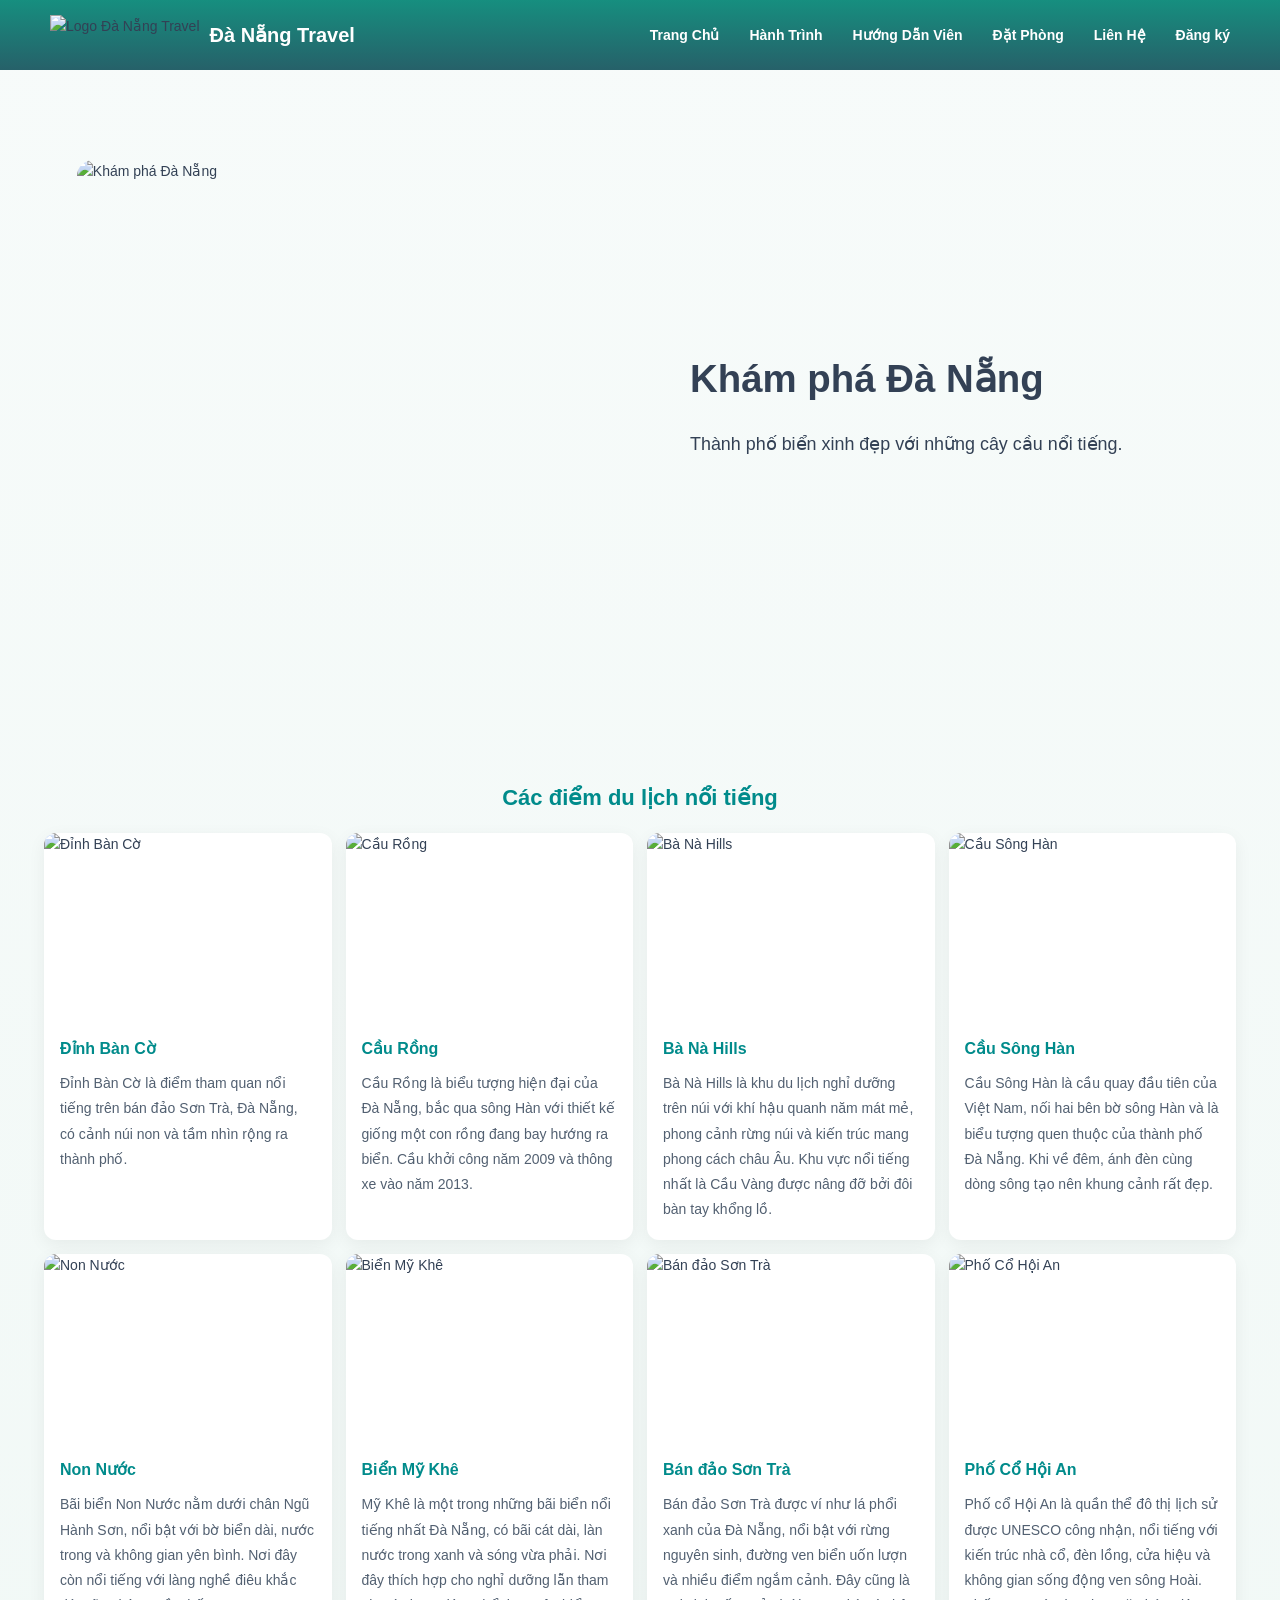
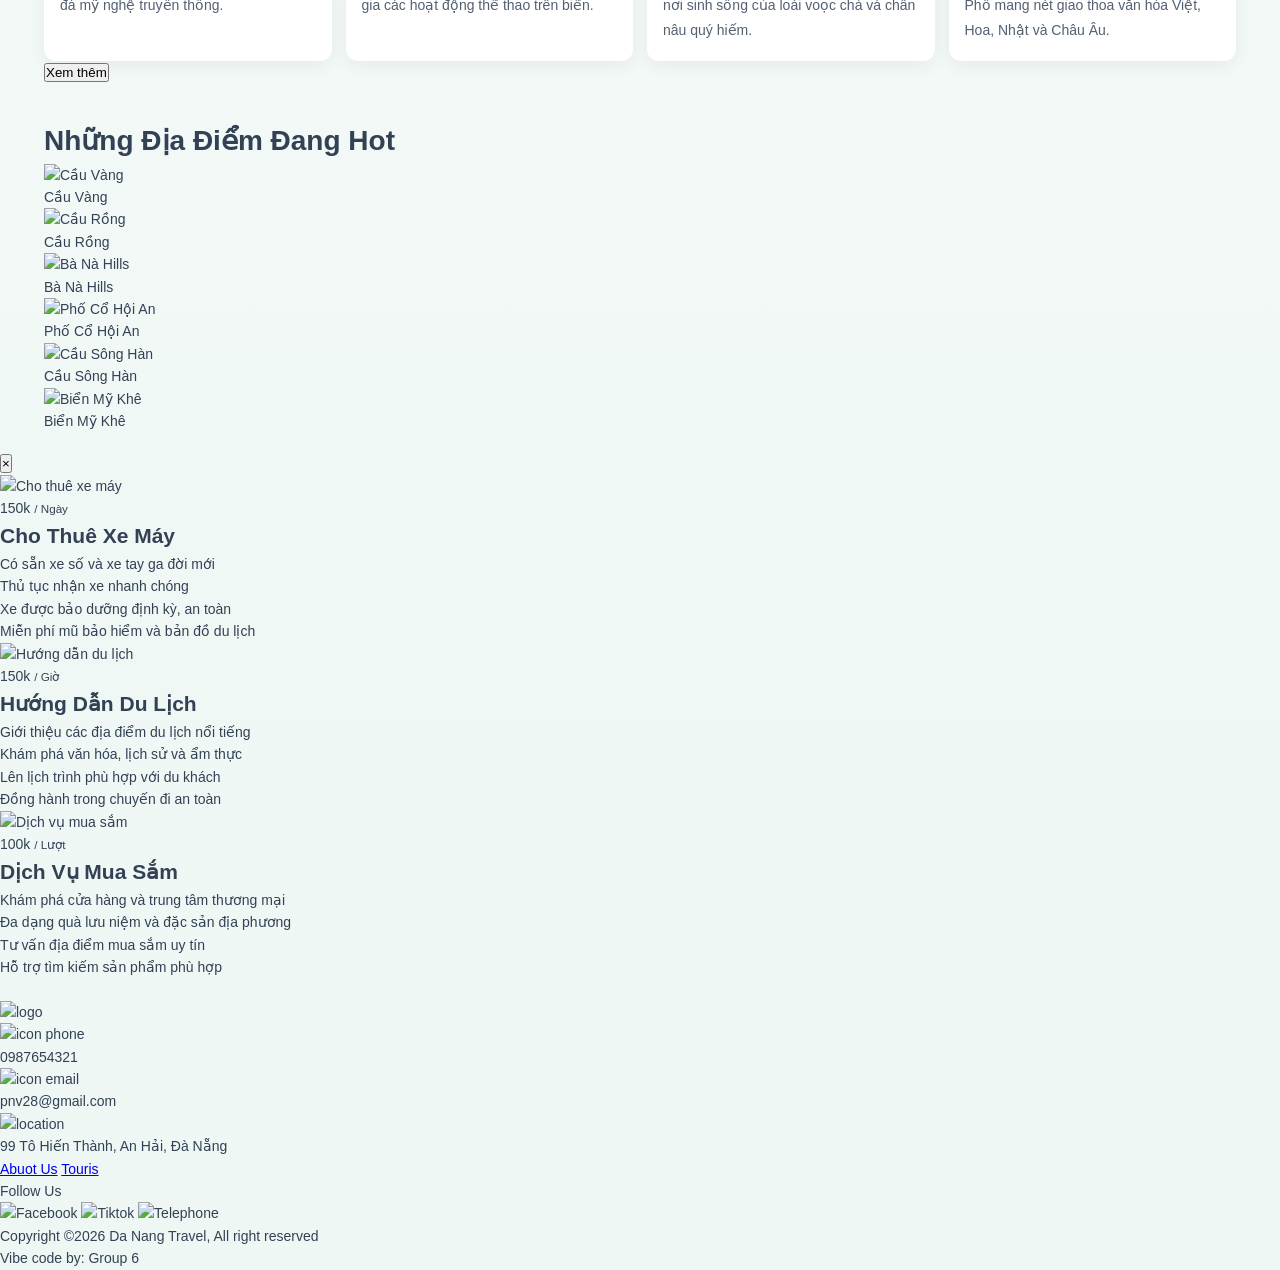
==== commit bc605423: "Merge branch 'main' into newhome" ====
--- a/Html/index.html
+++ b/Html/index.html
@@ -26,157 +26,52 @@
             <a href="Dangxuat.html" class="menu-item" id="logoutLink" hidden>Đăng xuất</a>
         </nav>
     </header>
-    <main class="page">
-        <section class="hero" aria-labelledby="hero-title">
-            <img src="https://static.vinwonders.com/production/chua-linh-ung-du-lich-da-nang-1.jpg" alt="Chùa Linh Ứng trên bán đảo Sơn Trà">
-            <div>
-                <h1 id="hero-title">Chùa Linh Ứng</h1>
-                <p>Chùa Linh Ứng trên bán đảo Sơn Trà là một trong những công trình tâm linh nổi bật nhất tại Đà Nẵng. Nằm ở độ cao 693m so với mực nước biển, chùa được bao quanh bởi thiên nhiên hùng vĩ, với lưng tựa núi và mặt hướng biển Đông.</p>
-            </div>
-        </section>
-
+      <!-- ảnh đầu lướt -->
+   <section class="slider">
+        <div class="slides" id="slides"></div>
+    </section>
+
+    <script src="script.js"></script>
+
+
+
+
+    <!--  phan hot 8 đia diem -->
+
+    <main class="container">
         <section class="places" aria-labelledby="places-title">
+
             <h2 id="places-title">Các điểm du lịch nổi tiếng</h2>
-            <div class="place-grid">
-                <article class="place-card" data-place="dinh-ban-co" tabindex="0" role="button" aria-haspopup="dialog" aria-label="Xem thông tin chi tiết">
-                    <img src="https://encrypted-tbn0.gstatic.com/images?q=tbn:ANd9GcRRawlSG7zfMF_BIqsUedK6eAZ2sInxfX09n37-58zdYA&s=10" alt="Khung cảnh Đỉnh Bàn Cờ">
-                    <div class="place-card-content">
-                        <h3>Đỉnh Bàn Cờ</h3>
-                        <p>Đỉnh Bàn Cờ là "nóc nhà" của Đà Nẵng, nằm ở độ cao khoảng 700 mét trên bán đảo Sơn Trà, cách trung tâm thành phố khoảng 9–15 km.</p>
-                    </div>
-                </article>
-
-                <article class="place-card" data-place="cau-rong" tabindex="0" role="button" aria-haspopup="dialog" aria-label="Xem thông tin chi tiết">
-                    <img src="https://cdn2.fptshop.com.vn/unsafe/1920x0/filters:format(webp):quality(75)/cau_rong_phun_lua_may_gio_thumb_21f6fc8dae.jpg" alt="Cầu Rồng bắc qua sông Hàn">
-                    <div class="place-card-content">
-                        <h3>Cầu Rồng</h3>
-                        <p>Cầu Rồng là biểu tượng kiến trúc nổi tiếng tại thành phố Đà Nẵng, bắc qua dòng sông Hàn tại khu vực đường Nguyễn Văn Linh, quận Hải Châu.</p>
-                    </div>
-                </article>
-
-                <article class="place-card" data-place="ba-na-hills" tabindex="0" role="button" aria-haspopup="dialog" aria-label="Xem thông tin chi tiết">
-                    <img src="https://images2.thanhnien.vn/528068263637045248/2023/12/29/h4-17038472022691152254010.jpg" alt="Bà nà hill">
-                    <div class="place-card-content">
-                        <h3>Bà Nà Hills</h3>
-                        <p>Ba Na Hills là khu du lịch và nghỉ dưỡng nổi tiếng trên đỉnh Núi Chúa, cách trung tâm khoảng 25–30 km. Nơi đây nổi bật với khí hậu mát mẻ quanh năm.</p>
-                    </div>
-                </article>
-
-                <article class="place-card" data-place="cau-song-han" tabindex="0" role="button" aria-haspopup="dialog" aria-label="Xem thông tin chi tiết">
-                    <img src="https://encrypted-tbn0.gstatic.com/images?q=tbn:ANd9GcQQ0NVdpoI5p1i9oiQreSDsNLxZqKkLQdZzYW7PESa5Qk-G1lgNZ2N_ICFw&s=10" alt="Cầu sông Hàn">
-                    <div class="place-card-content">
-                        <h3>Cầu Sông Hàn</h3>
-                      <p>Cầu Sông Hàn là cây cầu quay đầu tiên và duy nhất tại Việt Nam, nối liền đường Lê Duẩn ở bờ Tây và đường Phạm Văn Đồng ở bờ Đông thành phố.</p>
-                    </div>
-                </article>
-
-                <article class="place-card" data-place="non-nuoc" tabindex="0" role="button" aria-haspopup="dialog" aria-label="Xem thông tin chi tiết">
-                    <div class="place-card-content">
-                        <img src="https://fvgtravel.com.vn/uploads/up/root/editor/2025/08/05/19/27/w1230/khu1754375233_7873.png" alt="Non nước">
-                        <h3>Non Nước</h3>
-                        <p>Khu du lịch Non Nước nổi tiếng với cụm danh thắng Ngũ Hành Sơn, bãi biển cát trắng dài 5 km và làng đá mỹ nghệ Non Nước truyền thống.</p>
-                    </div>
-                </article>
-
-                <article class="place-card" data-place="bien-my-khe" tabindex="0" role="button" aria-haspopup="dialog" aria-label="Xem thông tin chi tiết">
-                    <div class="place-card-content">
-                        <img src="https://encrypted-tbn0.gstatic.com/images?q=tbn:ANd9GcSISELi0OOPnCOtTgv1bGs2XtgpBnoG0dgeTC3OUtsLoA&s=10" alt="Biển mỹ khê">
-                        <h3>Biển Mỹ Khê</h3>
-                        <p>Bãi biển Mỹ Khê nằm trên đường Võ Nguyên Giáp, cách trung tâm thành phố khoảng 3 km. Nơi đây nổi tiếng với dải cát trắng mịn dài.</p>
-                    </div>
-                </article>
-
-                <article class="place-card" data-place="ban-dao-son-tra" tabindex="0" role="button" aria-haspopup="dialog" aria-label="Xem thông tin chi tiết">
-                    <div class="place-card-content">
-                        <img src="https://dacsanlamqua.com/wp-content/uploads/2017/10/Ban-dao-son-tra.jpg" alt="Bán đảo sơn trà">
-                        <h3>Bán đảo Sơn Trà</h3>
-                        <p>Bán đảo Sơn Trà thuộc quận Sơn Trà, cách trung tâm thành phố Đà Nẵng khoảng 10 km về phía Đông Bắc.</p>
-                    </div>
-                </article>
-                <article class="place-card" data-place="pho-co-hoi-an" tabindex="0" role="button" aria-haspopup="dialog" aria-label="Xem thông tin chi tiết">
-                    <div class="place-card-content"> 
-                        <img src="https://encrypted-tbn0.gstatic.com/images?q=tbn:ANd9GcRZojeaA6jK_HZ0l1ju2CPkkILw1nlxgI5Uv6Q5GxQYig&s=10" alt="">
-                        <h3>Phố Cổ Hội An</h3>
-                        <p>Phố cổ Hội An là một đô thị cổ nằm ở hạ lưu sông Thu Bồn, thuộc tỉnh Quảng Nam, cách thành phố Đà Nẵng khoảng 30 km về phía Nam</p>
-                    </div>
-
-                </article>
-            </div>
+
+            <!-- JavaScript tạo 8 thẻ tại đây -->
+            <div class="place-grid" id="placeGrid"></div>
+
+            <div class="button-container">
+                <button id="toggleButton" type="button">
+                    Xem thêm
+                </button> 
+            </div>
+
         </section>
     </main>
-  <!--BODY 2-->
-        <div class="container">
-        <section class="rooms-section">
-            <div class="section-header">
-                <h1 class="main-title">
-                    Những Địa Điểm <span class="highlight">Đang Hot</span>
-                </h1>
-            </div>
-
-
-            <div class="rooms-grid">
-                <div class="room-card zoomable-card" tabindex="0" role="button" aria-label="Phóng to hình ảnh địa điểm" aria-haspopup="dialog">
-                    <div class="room-image">
-                        <img src="https://media.vietravel.com/images/Content/dia-diem-du-lich-da-nang-4245.jpg"
-                             alt="Cầu Vàng">
-                    </div>
-                    <div class="room-badge">Cầu Vàng</div>
-                </div>
-
-
-                <div class="room-card zoomable-card" tabindex="0" role="button" aria-label="Phóng to hình ảnh địa điểm" aria-haspopup="dialog">
-                    <div class="room-image">
-                        <img src="https://encrypted-tbn0.gstatic.com/images?q=tbn:ANd9GcRWjILgVc0gtwc8My8EBkcyuC1UoZNrq2D6gtdwozD1Ig&s=10"
-                             alt="Cầu Rồng">
-                    </div>
-                    <div class="room-badge">Cầu Rồng</div>
-                </div>
-
-
-                <div class="room-card zoomable-card" tabindex="0" role="button" aria-label="Phóng to hình ảnh địa điểm" aria-haspopup="dialog">
-                    <div class="room-image">
-                        <img src="https://encrypted-tbn0.gstatic.com/images?q=tbn:ANd9GcRZxQ54aBZMekHKOpa3KlJCjFLE246ETSGJ9VNOfaGWB_R7Ld4zS8myyhZd&s=10"
-                             alt="Bà Nà Hills">
-                    </div>
-                    <div class="room-badge">Bà Nà Hills</div>
-                </div>
-
-
-                <div class="room-card zoomable-card" tabindex="0" role="button" aria-label="Phóng to hình ảnh địa điểm" aria-haspopup="dialog">
-                    <div class="room-image">
-                        <img src="https://bqn.1cdn.vn/2022/04/04/images.baoquangnam.vn-storage-newsportal-2022-4-4-125513-_b1.jpg"
-                             alt="Phố cổ Hội An">
-                    </div>
-                    <div class="room-badge">Phố Cổ Hội An</div>
-                </div>
-
-
-                <div class="room-card zoomable-card" tabindex="0" role="button" aria-label="Phóng to hình ảnh địa điểm" aria-haspopup="dialog">
-                    <div class="room-image">
-                        <img src="https://d2e5ushqwiltxm.cloudfront.net/wp-content/uploads/sites/86/2020/02/18085024/dragon-bridge-and-firework-ph%C3%A1o-hoa-tr%C3%AAn-c%E1%BA%A7u-r%E1%BB%93ng-Danang-Discovery-4-famous-bridge-in-danang-Restaurant-near-me-dragon-bridge-history-a-new-iconic-image-of-danang.jpg"
-                             alt="Cầu Sông Hàn">
-                    </div>
-                    <div class="room-badge">Cầu Sông Hàn</div>
-                </div>
-
-
-                <div class="room-card zoomable-card" tabindex="0" role="button" aria-label="Phóng to hình ảnh địa điểm" aria-haspopup="dialog">
-                    <div class="room-image">
-                        <img src="https://booking.muongthanh.com/upload_images/images/H%60/bai-bien-my-khe-da-nang.jpg"
-                             alt="Biển Mỹ Khê">
-                    </div>
-                    <div class="room-badge">Biển Mỹ Khê</div>
-                </div>
-            </div>
-        </section>
-        <section class="pricing-section">
-            <div class="section-header">
-                <h1 class="main-title">
-                    Bảng Giá <span class="highlight">Dịch Vụ</span>
-                </h1>
-            </div>
-
-
+
+
+    <!-- địa điểm hot phần cuối   -->
+     <main class="container">
+        <h1 class="tieu-de">
+            Những Địa Điểm <span>Đang Hot</span>
+        </h1>
+
+        <!-- JS đổ các thẻ địa điểm vào đây -->
+        <div class="danh-sach" id="danhSachDiaDiem"></div>
+    </main>
+
+    <!-- Hộp phóng to ảnh -->
+    <div class="hop-phong-to" id="hopPhongTo"
+         aria-hidden="true">
+
+        <button class="nut-dong" id="nutDong"
+                aria-label="Đóng ảnh">&times;</button>
             <div class="pricing-list">
                 <div class="pricing-item">
                     <div class="item-left">
@@ -257,10 +152,27 @@
                     </div>
                 </div>
 
-            </div>
-        </section>
-
+        <img id="anhPhongTo" src="" alt="">
+
+        <p id="tenAnhPhongTo"></p>
     </div>
+
+    <div class="place-detail-modal" id="placeDetailModal"
+         aria-hidden="true">
+        <button class="place-detail-close" id="placeDetailClose"
+                aria-label="Đóng thông tin">&times;</button>
+        <div class="place-detail-content">
+            <img id="placeDetailImage" src="" alt="">
+            <div class="place-detail-info">
+                <h2 id="placeDetailTitle"></h2>
+                <p id="placeDetailDescription"></p>
+                <p id="placeDetailLocation"></p>
+                <div id="placeDetailExtra"></div>
+            </div>
+        </div>
+    </div>
+
+    </footer>
 
     <footer>
         <div class="foo_container">
@@ -307,38 +219,6 @@
 
     </footer>
 
-    <!-- Cửa sổ thông tin chi tiết địa điểm -->
-    <div class="place-modal" id="placeModal" aria-hidden="true">
-        <div class="place-modal-backdrop" data-close-modal></div>
-        <section class="place-modal-dialog" role="dialog" aria-modal="true"
-                 aria-labelledby="modalTitle" aria-describedby="modalDescription">
-            <button class="place-modal-close" type="button" aria-label="Đóng cửa sổ" data-close-modal>&times;</button>
-            <img class="place-modal-image" id="modalImage" src="" alt="">
-            <div class="place-modal-body">
-                <p class="place-modal-label">KHÁM PHÁ ĐÀ NẴNG</p>
-                <h2 id="modalTitle"></h2>
-                <p id="modalDescription"></p>
-                <div class="place-modal-extra">
-                    <h3>Thông tin nổi bật</h3>
-                    <ul id="modalHighlights"></ul>
-                </div>
-                <div class="place-modal-extra">
-                    <h3>Gợi ý cho chuyến đi</h3>
-                    <p id="modalTip"></p>
-                </div>
-            </div>
-        </section>
-    </div>
-
-    <div class="image-lightbox" id="imageLightbox" aria-hidden="true">
-        <div class="image-lightbox-backdrop" data-close-lightbox></div>
-        <div class="image-lightbox-content" role="dialog" aria-modal="true" aria-label="Ảnh địa điểm phóng to">
-            <button class="image-lightbox-close" type="button" aria-label="Đóng ảnh" data-close-lightbox>&times;</button>
-            <img id="lightboxImage" src="" alt="">
-            <p id="lightboxCaption"></p>
-        </div>
-    </div>
-
 </body>
 <script src="../JS/Dangxuat.js"></script>
 <script src="../JS/index.js"></script>
--- a/Css/style.css
+++ b/Css/style.css
@@ -1,23 +1,95 @@
-:root {
-    --primary: #0d8a7a;
-    --primary-dark: #0a6c5d;
-    --primary-soft: #dff5f1;
-    --accent: #f2b66d;
-    --accent-deep: #d77d43;
-    --navy: #1d3f4f;
-    --navy-soft: #355d6a;
-    --text: #1f2d2c;
-    --muted: #647a7a;
-    --surface: #ffffff;
-    --surface-alt: #f5faf8;
-    --border: #dfeae7;
-    --shadow: rgba(20, 58, 63, 0.12);
-    --footer-bg: #1f4d57;
-    --footer-text: #f5f9f8;
-    --footer-muted: #d6e7e3;
-    --footer-accent: #f2b66d;
-    --footer-divider: rgba(245, 249, 248, 0.18);
-}
+
+/* Khung slider */
+.slider {
+    width: 100%;
+    height: 75vh;
+    min-height: 450px;
+    max-height: 700px;
+    overflow: hidden;
+    margin: 0 auto;
+}
+
+/* Khu vực chứa các slide */
+.slides {
+    display: flex;
+    width: 100%;
+    height: 100%;
+    transition: transform 0.8s ease-in-out;
+}
+
+/* Mỗi slide chiếm toàn bộ chiều ngang */
+.slide {
+    flex: 0 0 100%;
+    display: flex;
+    align-items: center;
+    justify-content: center;
+    gap: 50px;
+    padding: 0   6%;
+    box-sizing: border-box;
+}
+
+/* Ảnh bên trái */
+.slide img {
+    width: 50%;
+    height: 55vh;
+    max-height: 500px;
+    min-height: 300px;
+    object-fit: contain;
+    border-radius: 16px;
+}
+
+/* Nội dung bên phải */
+.description {
+    flex: 1;
+    max-width: 550px;
+}
+
+.description h2 {
+    font-size: clamp(28px, 3vw, 44px);
+    margin-bottom: 24px;
+    line-height: 1.3;
+}
+
+.description p {
+    font-size: clamp(17px, 1.4vw, 22px);
+    line-height: 1.8;
+}
+
+/* Giao diện điện thoại */
+@media (max-width: 600px) {
+    .slider {
+        height: 65vh;
+        min-height: 400px;
+    }
+
+    .slide {
+        flex-direction: column;
+        gap: 20px;
+        padding: 20px;
+        justify-content: center;
+    }
+
+    .slide img {
+        width: 100%;
+        height: 35vh;
+        min-height: 180px;
+    }
+
+    .description {
+        width: 100%;
+        flex: 0 1 auto;
+    }
+
+    .description h2 {
+        font-size: 25px;
+        margin-bottom: 10px;
+    }
+
+    .description p {
+        font-size: 16px;
+    }
+}
+
 
 /* Header */
 
@@ -72,234 +144,138 @@
     color: #238E8D;
 }
 
-/* body1 */
- * {
-            box-sizing: border-box;
-        }
-
-        body {
-            margin: 0;
-            color: #000101;
-            background: #f4f7f6;
-            font-family: Arial, sans-serif;
-            line-height: 1.6;
-        }
-
-        .page {
-            width: min(1120px, 92%);
-            margin: 0 auto;
-            padding: 40px 0 56px;
-        }
-
-        .hero {
-            display: grid;
-            grid-template-columns: 1.1fr 1fr;
-            align-items: center;
-            gap: 36px;
-            margin-bottom: 56px;
-            padding: 24px;
-            background: #fff;
-            border-radius: 18px;
-        }
-
-        .hero img {
-            display: block;
-            width: 100%;
-            aspect-ratio: 16 / 10;
-            object-fit: cover;
-            border-radius: 12px;
-        }
-
-        .hero h1 {
-            margin: 0 0 12px;
-            color: #167c72;
-            font-size: clamp(1.7rem, 4vw, 2.4rem);
-        }
-
-        .hero p,
-        .place-card p {
-            margin: 0;
-            color: #64716f;
-        }
-
-        .places h2 {
-            margin: 0 0 24px;
-            color: #167c72;
-            text-align: center;
-            font-size: clamp(1.6rem, 3vw, 2rem);
-        }
-
-        .place-grid {
-            display: grid;
-            grid-template-columns: repeat(4, minmax(0, 1fr));
-            gap: 20px;
-        }
-
-        .place-card {
-            overflow: hidden;
-            background: #fff;
-            border-radius: 14px;
-            box-shadow: 0 5px 18px rgb(35 74 69 / 7%);
-            transition: transform 180ms ease, box-shadow 180ms ease;
-        }
-
-        .place-card:hover {
-            transform: translateY(-4px);
-            box-shadow: 0 10px 24px rgb(35 74 69 / 13%);
-        }
-
-        .place-card img {
-            display: block;
-            width: 100%;
-            aspect-ratio: 4 / 3;
-            object-fit: cover;
-        }
-
-        .place-card-content {
-            padding: 18px;
-        }
-
-        .place-card h3 {
-            margin: 0 0 8px;
-            color: #167c72;
-            font-size: 1.1rem;
-        }
-
-
-/* body2 */
-
-
-:root {
-    --primary-color: #319795;
-    --primary-light: #e6fffa;
-    --text-dark: #2d3748;
-    --text-muted: #718096;
-    --white: #ffffff;
-    --border-color: #e2e8f0;
-}
+
+
+/* phần hot 8 địa điểm */
 
 * {
-    box-sizing: border-box;
     margin: 0;
     padding: 0;
+    box-sizing: border-box;
 }
 
 body {
-    font-family: 'Plus Jakarta Sans', sans-serif;
-    background-color: #ffffff;
-    color: var(--text-dark);
-    line-height: 1.7;
-    padding: 45px 20px;
+    font-family: Arial, sans-serif;
+    background-color: #f0f8f6;
+    color: #334155;
+    font-size: 14px;
+    line-height: 1.6;
 }
 
 .container {
-    max-width: 1380px;
-    width: 100%;
-    margin: 0 auto;
-}
-
-.section-header {
+    max-width: 1200px;
+    width: 95%;
+    margin: 35px auto 20px;
+    padding: 0 4px;
+}
+
+.places h2 {
+    color: #008b8b;
+    font-size: 22px;
     text-align: center;
-    margin-bottom: 32px;
-}
-
-.main-title {
-    font-family: 'Playfair Display', serif;
-    font-size: 34px;
-    color: #1a202c;
-    line-height: 1.4;
-}
-
-.highlight {
-    color: var(--primary-color);
-}
-
-
-.rooms-section {
-    margin-bottom: 80px;
-}
-
-.rooms-grid {
+    margin-bottom: 18px;
+}
+
+/* Lưới địa điểm */
+.place-grid {
     display: grid;
-    grid-template-columns: repeat(3, minmax(0, 1fr));
-    gap: 24px;
-}
-
-.room-card {
-    position: relative;
-    height: 310px;
-    border-radius: 20px;
+    grid-template-columns: repeat(4, minmax(0, 1fr));
+    gap: 14px;
+    align-items: stretch;
+}
+
+/* Thẻ địa điểm */
+.place-card {
+    display: flex;
+    flex-direction: column;
+    min-width: 0;
     overflow: hidden;
-    background: var(--white);
-    box-shadow: 0 8px 24px rgba(0, 0, 0, 0.07);
-    transition: transform 0.3s ease,
-                box-shadow 0.3s ease;
-}
-
-.room-card:hover {
-    transform: translateY(-5px);
-    box-shadow: 0 15px 30px rgba(49, 151, 149, 0.18);
-}
-
-.room-image {
-    width: 100%;
-    height: 100%;
-}
-
-.room-image img {
+    text-decoration: none;
+    color: inherit;
+    background-color: white;
+    border-radius: 12px;
+    box-shadow: 0 5px 18px rgba(0, 0, 0, 0.06);
+    transition: transform 0.2s, box-shadow 0.2s;
+}
+
+.place-card:hover {
+    transform: translateY(-4px);
+    box-shadow: 0 8px 20px rgba(0, 0, 0, 0.12);
+}
+.place-card img {
     display: block;
     width: 100%;
-    height: 100%;
+    height: 190px;
     object-fit: cover;
-    transition: transform 0.5s ease;
-}
-
-.room-card:hover .room-image img {
-    transform: scale(1.05);
-}
-
-
-.room-badge {
-    position: absolute;
-    bottom: 20px;
-    left: 6%;
-    width: 88%;
-    padding: 13px 10px;
-    text-align: center;
-    background: rgba(255, 255, 255, 0.93);
-    border-radius: 35px;
-    color: var(--text-dark);
-    font-family: 'Playfair Display', serif;
-    font-size: 15px;
-    font-weight: 700;
-    box-shadow: 0 4px 12px rgba(0, 0, 0, 0.1);
-}
-
+}
+
+.place-info {
+    padding: 14px 16px 18px;
+    flex: 1;
+}
+
+.place-info h3 {
+    color: #008b8b;
+    font-size: 16px;
+    line-height: 1.5;
+    margin-bottom: 10px;
+}
+.place-info p {
+    font-size: 14px;
+    line-height: 1.8;
+    color: #526071;
+}
+
+/* Hộp thông tin địa điểm */
+.place-detail-modal {
+    position: fixed;
+    inset: 0;
+    z-index: 1100;
+    display: none;
+    align-items: center;
+    justify-content: center;
+    padding: 30px;
+    background: rgba(0, 0, 0, 0.88);
 .pricing-section {
     width: min(100%, 1050px);
     margin: 20px auto 0;
 }
 
-.pricing-list {
+.place-detail-modal.hien {
     display: flex;
     flex-direction: column;
     width: 100%;
 }
 
-.pricing-item {
+.place-detail-content {
+    width: min(1100px, 92vw);
+    max-height: 88vh;
     display: grid;
-    grid-template-columns: minmax(0, 1fr) minmax(0, 0.8fr);
-    gap: 45px;
+    grid-template-columns: minmax(0, 1.2fr) minmax(280px, 0.8fr);
+    gap: 28px;
     align-items: center;
-    padding: 28px 5px;
-    border-top: 1px solid var(--border-color);
-}
-
-.pricing-item:last-child {
-    border-bottom: 1px solid var(--border-color);
-}
-
-
+    padding: 28px;
+    overflow: auto;
+    background: white;
+    border-radius: 14px;
+}
+
+.place-detail-content > img {
+    width: 100%;
+    max-height: 72vh;
+    object-fit: contain;
+    border-radius: 10px;
+}
+
+.place-detail-info h2 {
+    margin-bottom: 16px;
+    color: #008b8b;
+}
+
+.place-detail-info p {
+    margin-bottom: 12px;
+    line-height: 1.8;
+    color: #526071;
 .item-left {
     display: grid;
     grid-template-columns: minmax(120px, 0.85fr) minmax(0, 1fr);
@@ -308,65 +284,70 @@
     min-width: 0;
 }
 
-.item-image-wrapper {
-    width: 100%;
-    height: 180px;
-    border-radius: 100px;
-    overflow: hidden;
-}
-
-.item-image-wrapper img {
-    display: block;
-    width: 100%;
-    height: 100%;
-    object-fit: cover;
-    transition: transform 0.4s ease;
-}
-
-.item-image-wrapper:hover img {
-    transform: scale(1.08);
-}
-
-.price-val {
-    font-size: 34px;
-    line-height: 1.3;
-    font-weight: 700;
-    color: var(--primary-color);
-    overflow-wrap: anywhere;
-}
-
-.price-val small {
+.place-detail-info h3 {
+    margin: 18px 0 5px;
+    color: #008b8b;
+    font-size: 17px;
+}
+
+.place-detail-close {
+    position: absolute;
+    top: 15px;
+    right: 28px;
+    border: none;
+    background: transparent;
+    color: white;
+    font-size: 42px;
+    cursor: pointer;
+    line-height: 1;
+}
+
+/* Ẩn các thẻ từ vị trí thứ 5 trở đi */
+.place-card.hidden {
+    display: none;
+}
+
+/* Nút xem thêm */
+.button-container {
+    text-align: center;
+    margin: 22px 0;
+}
+
+#toggleButton {
+    background-color: #008b8b;
+    color: white;
+    border: none;
+    border-radius: 6px;
+    padding: 10px 24px;
     font-size: 14px;
-    font-weight: 500;
-    color: var(--text-muted);
-}
-
-.service-name {
-    font-family: 'Plus Jakarta Sans', sans-serif;
-    font-size: 18px;
-    font-weight: 700;
-    color: #1a202c;
-    margin-top: 8px;
-}
-
-.item-right {
-    position: relative;
-    min-width: 0;
-    overflow: hidden;
-}
-
-.service-details {
-    list-style: none;
-    position: relative;
-    z-index: 2;
-}
-
-.service-details li {
-    color: var(--text-muted);
-    font-size: 14px;
-    margin-bottom: 8px;
-}
-
+    cursor: pointer;
+}
+
+#toggleButton:hover {
+    background-color: #006f6f;
+}
+
+/* Trang chi tiết */
+.detail-header {
+    text-align: center;
+    padding: 30px 15px;
+    background-color: white;
+}
+
+.detail-header h1 {
+    color: #008b8b;
+    margin: 15px 0 5px;
+    font-size: 26px;
+}
+
+.detail-header p {
+    color: #526071;
+}
+
+.back-link {
+    display: inline-block;
+    color: #008b8b;
+    text-decoration: none;
 @media (max-width: 700px) {
     .pricing-item {
         grid-template-columns: 1fr;
@@ -392,427 +373,263 @@
     z-index: 1;
 }
 
-
-* {
+.back-link:hover {
+    text-decoration: underline;
+}
+
+.detail-container {
+    max-width: 900px;
+    margin: 25px auto;
+    padding: 0 15px;
+}
+
+/* Mỗi địa điểm chi tiết */
+.detail-item {
+    display: flex;
+    gap: 22px;
+    align-items: flex-start;
+    background-color: white;
+    padding: 18px;
+    margin-bottom: 22px;
+    border-radius: 12px;
+    box-shadow: 0 5px 18px rgba(0, 0, 0, 0.06);
+    scroll-margin-top: 20px;
+}
+
+.detail-item img {
+    width: 42%;
+    min-height: 220px;
+    max-height: 300px;
+    object-fit: cover;
+    border-radius: 8px;
+}
+
+.detail-info {
+    flex: 1;
+}
+
+.detail-info h2 {
+    color: #008b8b;
+    margin-bottom: 12px;
+}
+
+.detail-info p {
+    margin-bottom: 10px;
+}
+
+/* Chân trang */
+.footer {
+    text-align: center;
+    padding: 20px;
+    color: #64748b;
+}
+
+/* Máy tính bảng */
+@media (max-width: 760px) {
+    .container {
+        max-width: 600px;
+        padding: 0 15px;
+    }
+
+    .place-grid {
+        grid-template-columns: repeat(2, minmax(0, 1fr));
+    }
+
+    .place-detail-content {
+        grid-template-columns: 1fr;
+    }
+}
+
+/* Điện thoại */
+@media (max-width: 480px) {
+    .place-grid {
+        grid-template-columns: 1fr;
+    }
+
+    .place-card img {
+        height: 200px;
+    }
+
+    .detail-item {
+        flex-direction: column;
+    }
+
+    .detail-item img {
+        width: 100%;
+        min-height: 180px;
+    }
+
+    .detail-header h1 {
+        font-size: 22px;
+    }
+}
+
+
+/* điểm hot cuối  */
+
+
+
+*{
     margin: 0;
     padding: 0;
     box-sizing: border-box;
 }
 
-
-/* Footer */
-
-footer {
+body {
+    font-family: "Times New Roman", serif;
+    background-color: #ffffff;
+    color: #222;
+}
+
+/* Khu vực nội dung */
+.container {
     width: 100%;
-    background: var(--footer-bg);
-    color: var(--footer-text);
-    font-family: Arial, sans-serif;
-}
-
-.foo_container {
-    max-width: 1260px;
+    max-width: 1100px;
     margin: 0 auto;
-    padding: 40px 30px 44px;
-    display: flex;
-    justify-content: space-between;
-    align-items: flex-start;
-    gap: 35px;
-}
-
-.img_logo {
-    flex: 1;
-}
-
-.img_logo img {
-    width: 160px;
-    max-width: 100%;
-    height: auto;
-    object-fit: contain;
-    background: transparent;
-}
-
-.info {
-    flex: 1.5;
-    display: flex;
-    flex-direction: column;
+    padding: 0 10px 40px;
+}
+
+/* Tiêu đề */
+.tieu-de {
+    text-align: center;
+    font-size: 27px;
+    margin: 0 0 27px;
+    padding-top: 0;
+    color: #202020;
+}
+
+.tieu-de span {
+    color: #36a4a6;
+}
+
+/* Danh sách ảnh: 3 cột */
+.danh-sach {
+    display: grid;
+    grid-template-columns: repeat(3, minmax(0, 1fr));
     gap: 18px;
 }
 
-.contact {
-    display: flex;
-    align-items: center;
-    gap: 12px;
-}
-
-.contact img {
-    width: 22px;
-    height: 22px;
-    object-fit: contain;
-    flex-shrink: 0;
-    filter: brightness(0) invert(1);
-}
-
-.contact p {
-    margin: 0;
-    color: var(--footer-text);
+/* Từng địa điểm */
+.dia-diem {
+    position: relative;
+    height: 240px;
+    overflow: hidden;
+    border-radius: 16px;
+    cursor: pointer;
+    box-shadow: 0 5px 15px rgba(0, 0, 0, 0.12);
+}
+
+/* Ảnh trong từng thẻ */
+.dia-diem img {
+    width: 100%;
+    height: 100%;
+    object-fit: cover;
+    display: block;
+    transition: transform 0.35s ease;
+}
+
+/* Rê chuột thì ảnh phóng nhẹ */
+.dia-diem:hover img {
+    transform: scale(1.06);
+}
+
+/* Tên địa điểm trên ảnh */
+.ten-dia-diem {
+    position: absolute;
+    bottom: 16px;
+    left: 6%;
+    width: 88%;
+    padding: 12px 8px;
+    text-align: center;
+    background: rgba(255, 255, 255, 0.94);
+    border-radius: 30px;
     font-size: 14px;
-    line-height: 1.6;
-    overflow-wrap: anywhere;
-}
-
-.element {
-    flex: 0.7;
-    display: flex;
-    flex-direction: column;
-    gap: 18px;
-    padding-top: 4px;
-}
-
-.element a {
-    color: var(--footer-text);
-    text-decoration: none;
-    font-size: 15px;
-    transition: color 0.3s ease;
-}
-
-.element a:hover {
-    color: var(--footer-accent);
-}
-
-.fol_us {
-    flex: 1;
-    display: flex;
-    align-items: center;
-    flex-wrap: wrap;
-    gap: 15px;
-}
-
-.follow_us {
-    width: 100%;
-    margin: 0 0 5px;
-    color: var(--footer-accent);
-    font-size: 18px;
     font-weight: bold;
-}
-
-.fol_us img {
-    width: 28px;
-    height: 28px;
-    object-fit: contain;
-    cursor: pointer;
-    filter: brightness(0) invert(1);
-    transition: transform 0.3s ease, filter 0.3s ease;
-}
-
-.fol_us img:hover {
-    transform: translateY(-4px);
-    filter: brightness(0) saturate(100%) invert(71%) sepia(39%) saturate(692%) hue-rotate(328deg) brightness(101%);
-}
-
-.copyright {
-    max-width: 1260px;
-    margin: 0 auto;
-    padding: 18px 30px;
-    display: flex;
-    justify-content: space-between;
-    align-items: center;
-    gap: 15px;
-    border-top: 1px solid var(--footer-divider);
-}
-
-.copyright p {
-    margin: 0;
-    color: var(--footer-muted);
-    font-size: 13px;
-    line-height: 1.6;
-}
-
-.copyright p:last-child {
-    color: var(--footer-text);
-    font-weight: 600;
-}
-
-
-/* Clickable tourist destination cards */
-.place-card[data-place] {
-    cursor: pointer;
-    outline: none;
-}
-
-.place-card[data-place]:focus-visible {
-    outline: 3px solid var(--primary, #0d8a7a);
-    outline-offset: 4px;
-}
-
-/* Tourist destination details modal */
-body.modal-open {
-    overflow: hidden;
-}
-
-.place-modal {
+    color: #333;
+}
+
+/* Hộp phóng to ảnh */
+.hop-phong-to {
     position: fixed;
     inset: 0;
-    z-index: 9999;
+    z-index: 1000;
+
     display: none;
+    justify-content: center;
     align-items: center;
-    justify-content: center;
-    padding: 24px;
-}
-
-.place-modal.is-open {
-    display: flex;
-}
-
-.place-modal-backdrop {
-    position: absolute;
-    inset: 0;
-    background: rgba(10, 31, 34, 0.68);
-    backdrop-filter: blur(4px);
-}
-
-.place-modal-dialog {
-    position: relative;
-    z-index: 1;
-    display: grid;
-    grid-template-columns: minmax(0, 0.9fr) minmax(0, 1.1fr);
-    width: min(900px, 100%);
-    max-height: min(85vh, 760px);
-    overflow: auto;
-    background: #fff;
-    border-radius: 18px;
-    box-shadow: 0 24px 70px rgba(0, 0, 0, 0.28);
-    animation: placeModalIn 0.22s ease-out;
-}
-
-.place-modal-close {
-    position: absolute;
-    top: 12px;
-    right: 12px;
-    z-index: 2;
-    display: grid;
-    place-items: center;
-    width: 40px;
-    height: 40px;
-    border: 0;
-    border-radius: 50%;
-    background: rgba(255, 255, 255, 0.95);
-    color: #173c3a;
-    font-size: 30px;
-    line-height: 1;
-    cursor: pointer;
-    box-shadow: 0 2px 10px rgba(0, 0, 0, 0.12);
-}
-
-.place-modal-close:hover {
-    background: #dff5f1;
-}
-
-.place-modal-image {
-    width: 100%;
-    height: 100%;
-    min-height: 400px;
-    max-height: 720px;
-    object-fit: cover;
-    background: #edf4f2;
-}
-
-.place-modal-body {
-    padding: 36px 32px 30px;
-}
-
-.place-modal-label {
-    margin: 0 0 8px;
-    color: #d77d43;
-    font-size: 12px;
-    font-weight: 700;
-    letter-spacing: 1.5px;
-}
-
-.place-modal-body h2 {
-    margin: 0 36px 14px 0;
-    color: #0a6c5d;
-    font-size: clamp(24px, 3vw, 32px);
-    line-height: 1.25;
-}
-
-.place-modal-body p {
-    color: #5c6d6b;
-    line-height: 1.75;
-}
-
-.place-modal-extra {
-    margin-top: 24px;
-}
-
-.place-modal-extra h3 {
-    margin: 0 0 10px;
-    color: #1d3f4f;
-    font-size: 17px;
-}
-
-.place-modal-extra ul {
-    padding-left: 20px;
-    color: #5c6d6b;
-}
-
-.place-modal-extra li {
-    margin-bottom: 8px;
-    line-height: 1.6;
-}
-
-@keyframes placeModalIn {
-    from {
-        opacity: 0;
-        transform: translateY(12px) scale(0.985);
-    }
-    to {
-        opacity: 1;
-        transform: translateY(0) scale(1);
-    }
-}
-
-@media (max-width: 700px) {
-    .place-modal {
-        padding: 12px;
-    }
-
-    .place-modal-dialog {
-        grid-template-columns: 1fr;
-        max-height: 92vh;
-        border-radius: 14px;
-    }
-
-    .place-modal-image {
-        height: 220px;
-        min-height: 0;
-        max-height: 260px;
-    }
-
-    .place-modal-body {
-        padding: 24px 22px;
-    }
-
-    .place-modal-close {
-        top: 10px;
-        right: 10px;
-    }
-}
-
-
-/* Click để phóng to ảnh trong mục Những Địa Điểm Đang Hot */
-.zoomable-card {
-    cursor: zoom-in;
-    outline: none;
-}
-
-.zoomable-card:focus-visible {
-    outline: 3px solid var(--primary-color, #319795);
-    outline-offset: 4px;
-}
-
-body.lightbox-open {
-    overflow: hidden;
-}
-
-.image-lightbox {
-    position: fixed;
-    inset: 0;
-    z-index: 10000;
-    display: none;
-    align-items: center;
-    justify-content: center;
-    padding: 28px;
-}
-
-.image-lightbox.is-open {
-    display: flex;
-}
-
-.image-lightbox-backdrop {
-    position: absolute;
-    inset: 0;
+    flex-direction: column;
+    gap: 12px;
+
+    padding: 40px 20px;
     background: rgba(0, 0, 0, 0.88);
-    backdrop-filter: blur(5px);
-}
-
-.image-lightbox-content {
-    position: relative;
-    z-index: 1;
-    display: flex;
-    flex-direction: column;
-    align-items: center;
-    gap: 12px;
-    width: min(1200px, 100%);
-    max-height: 94vh;
-}
-
-.image-lightbox-content img {
-    display: block;
-    max-width: 100%;
-    max-height: 84vh;
-    width: auto;
-    height: auto;
+}
+
+/* Chỉ hiển thị khi được mở */
+.hop-phong-to.hien {
+    display: flex;
+}
+
+
+/* Ảnh phóng to */
+.hop-phong-to img {
+    width: 95vw;
+    height: 90vh;
+
+    max-width: 1600px;
+    max-height: 95vh;
+
     object-fit: contain;
     border-radius: 10px;
-    box-shadow: 0 18px 60px rgba(0, 0, 0, 0.45);
-    animation: lightboxZoomIn 0.22s ease-out;
-}
-
-.image-lightbox-content p {
-    margin: 0;
-    color: #fff;
-    font-size: 17px;
-    font-weight: 700;
+
+    box-shadow: 0 5px 25px rgba(0, 0, 0, 0.4);
+}
+
+/* Tên ảnh khi phóng to */
+#tenAnhPhongTo {
+    color: white;
+    font-size: 18px;
     text-align: center;
 }
 
-.image-lightbox-close {
+/* Nút đóng */
+.nut-dong {
     position: absolute;
-    top: -18px;
-    right: -18px;
-    z-index: 2;
-    display: grid;
-    place-items: center;
-    width: 46px;
-    height: 46px;
-    border: 2px solid rgba(255, 255, 255, 0.8);
-    border-radius: 50%;
-    background: #fff;
-    color: #172b2a;
-    font-size: 32px;
+    top: 15px;
+    right: 28px;
+    border: none;
+    background: transparent;
+    color: white;
+    font-size: 42px;
+    cursor: pointer;
     line-height: 1;
-    cursor: pointer;
-    box-shadow: 0 4px 16px rgba(0, 0, 0, 0.3);
-}
-
-.image-lightbox-close:hover {
-    background: #dff5f1;
-}
-
-@keyframes lightboxZoomIn {
-    from {
-        opacity: 0;
-        transform: scale(0.94);
-    }
-    to {
-        opacity: 1;
-        transform: scale(1);
-    }
-}
-
-@media (max-width: 600px) {
-    .image-lightbox {
-        padding: 14px;
-    }
-
-    .image-lightbox-content img {
-        max-height: 78vh;
-    }
-
-    .image-lightbox-close {
-        top: -12px;
-        right: -4px;
-        width: 40px;
-        height: 40px;
-    }
-}
+}
+
+.nut-dong:hover {
+    color: #36c0c2;
+}
+
+/* Máy tính bảng */
+@media (max-width: 800px) {
+    .danh-sach {
+        grid-template-columns: repeat(2, minmax(0, 1fr));
+    }
+
+    .dia-diem {
+        height: 210px;
+    }
+}
+
+/* Điện thoại */
+@media (max-width: 500px) {
+    .danh-sach {
+        grid-template-columns: 1fr;
+    }
+
+    .dia-diem {
+        height: 230px;
+    }
+
+    .tieu-de {
+        font-size: 23px;
+    }
+}
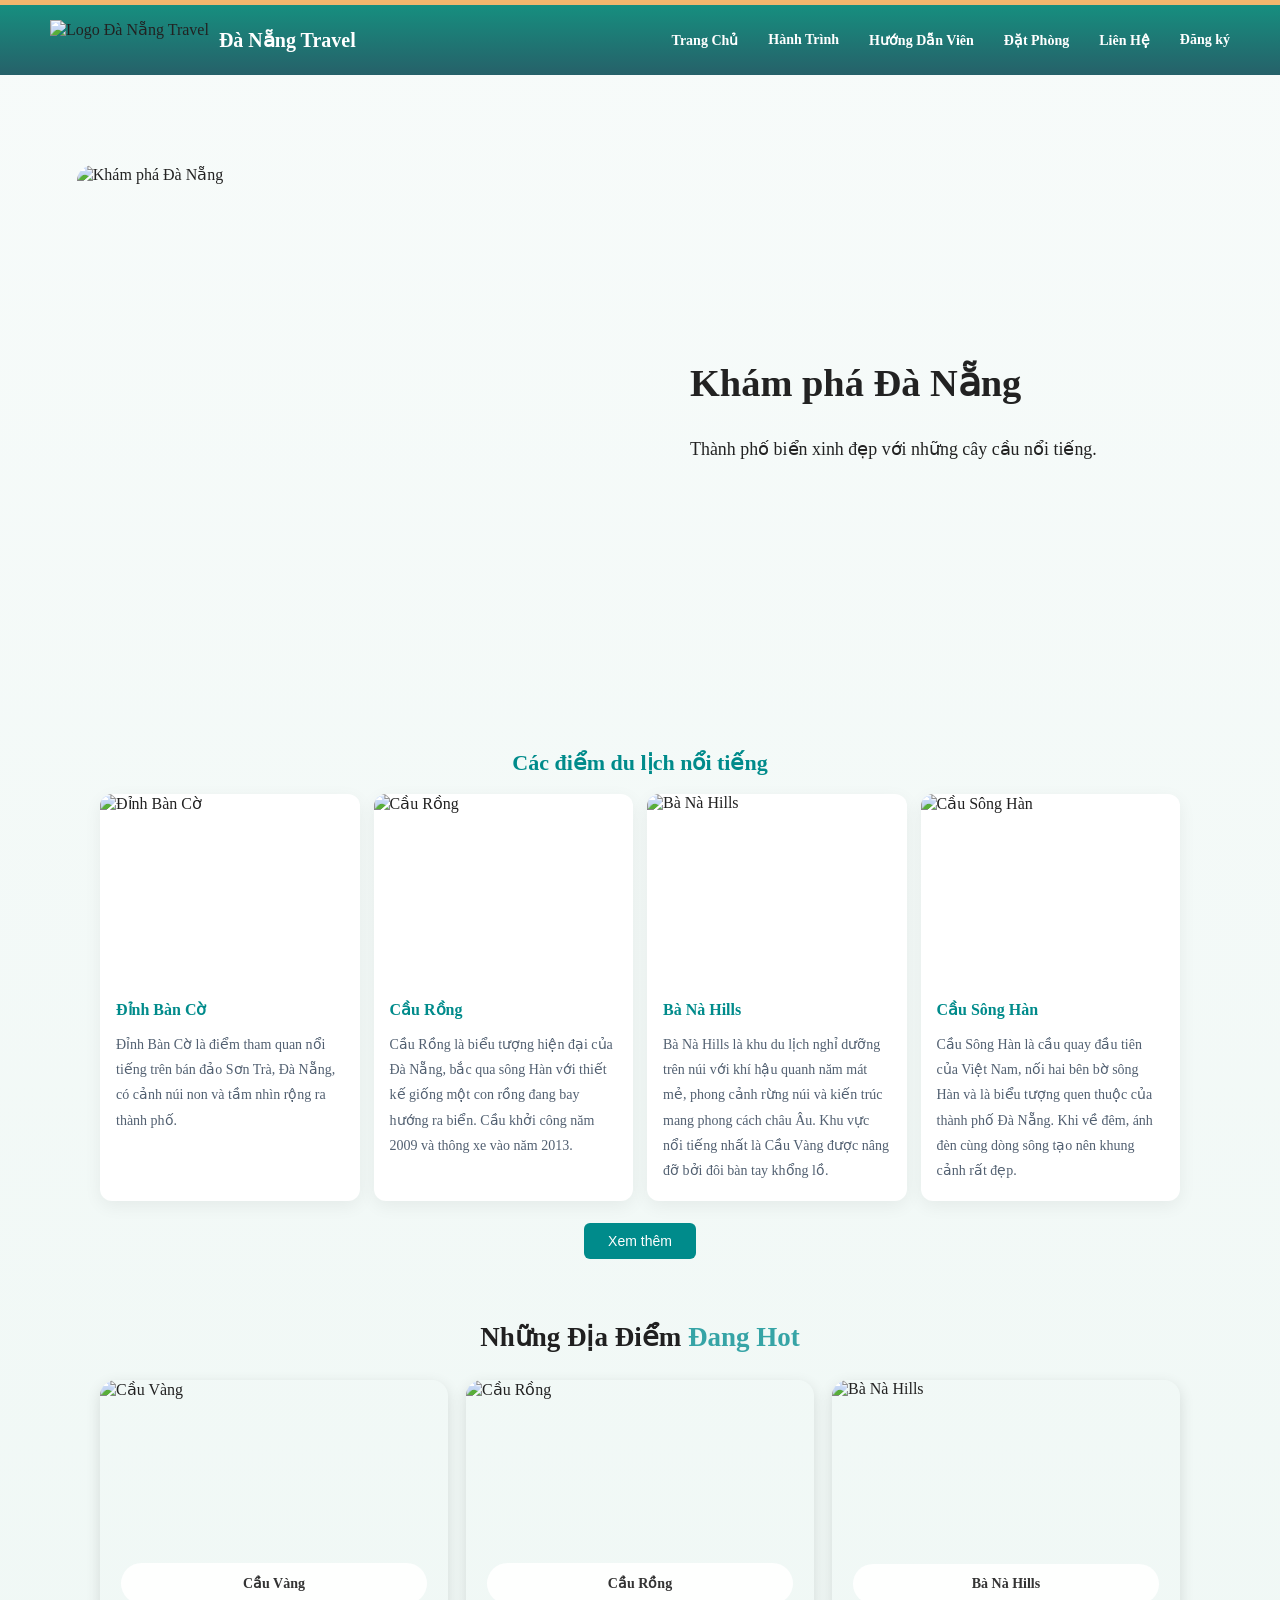
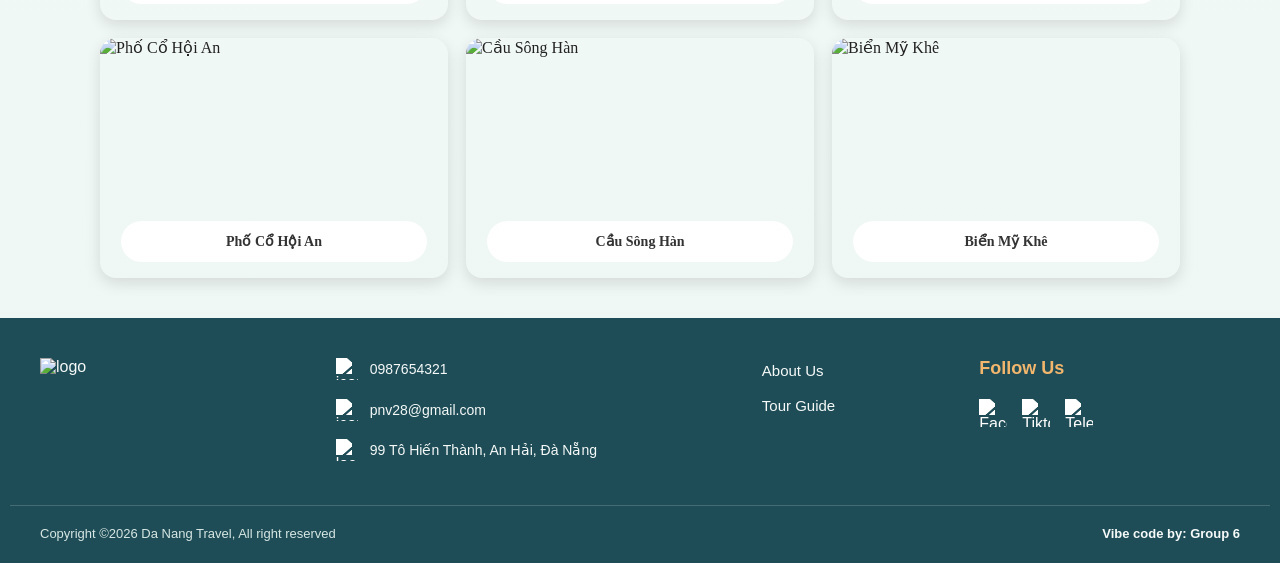
==== commit f0c2dc01: "chinh sua home" ====
--- a/Html/index.html
+++ b/Html/index.html
@@ -30,11 +30,6 @@
    <section class="slider">
         <div class="slides" id="slides"></div>
     </section>
-
-    <script src="script.js"></script>
-
-
-
 
     <!--  phan hot 8 đia diem -->
 
@@ -72,85 +67,6 @@
 
         <button class="nut-dong" id="nutDong"
                 aria-label="Đóng ảnh">&times;</button>
-            <div class="pricing-list">
-                <div class="pricing-item">
-                    <div class="item-left">
-                        <div class="item-image-wrapper">
-                            <img src="https://encrypted-tbn0.gstatic.com/images?q=tbn:ANd9GcR4zZDqqeUBWJDQ06n3nlBNjlswBKF0fUe_xHBSRa5SGQ&s=10"
-                                 alt="Cho thuê xe máy">
-                        </div>
-
-
-                        <div class="item-price-box">
-                            <div class="price-val">
-                                150k <small>/ Ngày</small>
-                            </div>
-                            <h2 class="service-name">Cho Thuê Xe Máy</h2>
-                        </div>
-                    </div>
-
-
-                    <div class="item-right">
-                        <ul class="service-details">
-                            <li>Có sẵn xe số và xe tay ga đời mới</li>
-                            <li>Thủ tục nhận xe nhanh chóng</li>
-                            <li>Xe được bảo dưỡng định kỳ, an toàn</li>
-                            <li>Miễn phí mũ bảo hiểm và bản đồ du lịch</li>
-                        </ul>
-                    </div>
-                </div>
-                <div class="pricing-item">
-                    <div class="item-left">
-                        <div class="item-image-wrapper">
-                            <img src="https://images.unsplash.com/photo-1517677208171-0bc6725a3e60?auto=format&fit=crop&w=300&q=80"
-                                 alt="Hướng dẫn du lịch">
-                        </div>
-
-
-                        <div class="item-price-box">
-                            <div class="price-val">
-                                150k <small>/ Giờ</small>
-                            </div>
-                            <h2 class="service-name">Hướng Dẫn Du Lịch</h2>
-                        </div>
-                    </div>
-
-
-                    <div class="item-right">
-                        <ul class="service-details">
-                            <li>Giới thiệu các địa điểm du lịch nổi tiếng</li>
-                            <li>Khám phá văn hóa, lịch sử và ẩm thực</li>
-                            <li>Lên lịch trình phù hợp với du khách</li>
-                            <li>Đồng hành trong chuyến đi an toàn</li>
-                        </ul>
-                    </div>
-                </div>
-                <div class="pricing-item">
-                    <div class="item-left">
-                        <div class="item-image-wrapper">
-                            <img src="https://file.hstatic.net/200000202027/collection/163_06e2a220393b42baad4734092449b4ae.png"
-                                 alt="Dịch vụ mua sắm">
-                        </div>
-
-
-                        <div class="item-price-box">
-                            <div class="price-val">
-                                100k <small>/ Lượt</small>
-                            </div>
-                            <h2 class="service-name">Dịch Vụ Mua Sắm</h2>
-                        </div>
-                    </div>
-
-
-                    <div class="item-right">
-                        <ul class="service-details">
-                            <li>Khám phá cửa hàng và trung tâm thương mại</li>
-                            <li>Đa dạng quà lưu niệm và đặc sản địa phương</li>
-                            <li>Tư vấn địa điểm mua sắm uy tín</li>
-                            <li>Hỗ trợ tìm kiếm sản phẩm phù hợp</li>
-                        </ul>
-                    </div>
-                </div>
 
         <img id="anhPhongTo" src="" alt="">
 
@@ -171,8 +87,6 @@
             </div>
         </div>
     </div>
-
-    </footer>
 
     <footer>
         <div class="foo_container">
@@ -195,12 +109,11 @@
                     <img src="../image/location.svg" alt="location">
                     <p>99 Tô Hiến Thành, An Hải, Đà Nẵng</p>
                 </div>
-
             </div>
 
             <div class="element">
-                <a href="About us.html">Abuot Us</a>
-                <a href="Touris.html">Touris</a>
+                <a href="About_us.html">About Us</a>
+                <a href="Tour_guide.html">Tour Guide</a>
             </div>
 
             <div class="fol_us">
@@ -209,17 +122,15 @@
                 <img src="../image/tiktok.svg" alt="Tiktok">
                 <img src="../image/telephone.svg" alt="Telephone">
             </div>
-
         </div>
 
         <div class="copyright">
             <p>Copyright ©2026 Da Nang Travel, All right reserved</p>
             <p>Vibe code by: Group 6</p>
         </div>
-
     </footer>
 
+    <script src="../JS/Dangxuat.js"></script>
+    <script src="../JS/index.js"></script>
 </body>
-<script src="../JS/Dangxuat.js"></script>
-<script src="../JS/index.js"></script>
 </html>
--- a/Css/style.css
+++ b/Css/style.css
@@ -1,5 +1,78 @@
-
-/* Khung slider */
+:root {
+    --primary: #0d8a7a;
+    --primary-dark: #0a6c5d;
+    --primary-soft: #dff5f1;
+    --accent: #f2b66d;
+    --accent-deep: #d77d43;
+    --navy: #1d3f4f;
+    --navy-soft: #355d6a;
+    --text: #1f2d2c;
+    --muted: #647a7a;
+    --surface: #ffffff;
+    --surface-alt: #f5faf8;
+    --border: #dfeae7;
+    --shadow: rgba(20, 58, 63, 0.12);
+    --footer-bg: #1f4d57;
+    --footer-text: #f5f9f8;
+    --footer-muted: #d6e7e3;
+    --footer-accent: #f2b66d;
+    --footer-divider: rgba(245, 249, 248, 0.18);
+}
+
+/* Header */
+
+body {
+    font-family: Arial, sans-serif;
+    background: linear-gradient(180deg, #f7fbfa 0%, #eef7f4 100%);
+    min-height: 100vh;
+    color: var(--text);
+}
+
+header {
+    display: flex;
+    justify-content: space-between;
+    align-items: center;
+    padding: 15px 50px;
+    position: relative;
+    border-top: 5px solid var(--accent);
+    background: linear-gradient(180deg, rgba(13, 138, 122, 0.96), rgba(25, 87, 96, 0.94));
+}
+
+.header-logo {
+    display: flex;
+    align-items: center;
+    gap: 10px;
+}
+
+.logo-img {
+    height: 40px;
+    object-fit: contain;
+}
+
+.logo-text {
+    color: #ffffff;
+    font-weight: bold;
+    font-size: 20px;
+}
+
+.header-menu {
+    display: flex;
+    gap: 30px;
+}
+
+.menu-item {
+    color: #ffffff;
+    text-decoration: none;
+    font-weight: 600;
+    font-size: 14px;
+    transition: color 0.3s ease;
+}
+
+.menu-item:hover {
+    color: #238E8D;
+}
+
+
 .slider {
     width: 100%;
     height: 75vh;
@@ -9,7 +82,6 @@
     margin: 0 auto;
 }
 
-/* Khu vực chứa các slide */
 .slides {
     display: flex;
     width: 100%;
@@ -17,7 +89,6 @@
     transition: transform 0.8s ease-in-out;
 }
 
-/* Mỗi slide chiếm toàn bộ chiều ngang */
 .slide {
     flex: 0 0 100%;
     display: flex;
@@ -28,7 +99,6 @@
     box-sizing: border-box;
 }
 
-/* Ảnh bên trái */
 .slide img {
     width: 50%;
     height: 55vh;
@@ -38,7 +108,6 @@
     border-radius: 16px;
 }
 
-/* Nội dung bên phải */
 .description {
     flex: 1;
     max-width: 550px;
@@ -55,7 +124,6 @@
     line-height: 1.8;
 }
 
-/* Giao diện điện thoại */
 @media (max-width: 600px) {
     .slider {
         height: 65vh;
@@ -90,78 +158,6 @@
     }
 }
 
-
-/* Header */
-
-body {
-    font-family: Arial, sans-serif;
-    background: linear-gradient(180deg, #f7fbfa 0%, #eef7f4 100%);
-    min-height: 100vh;
-    color: var(--text);
-}
-
-header {
-    display: flex;
-    justify-content: space-between;
-    align-items: center;
-    padding: 15px 50px;
-    position: relative;
-    border-top: 5px solid var(--accent);
-    background: linear-gradient(180deg, rgba(13, 138, 122, 0.96), rgba(25, 87, 96, 0.94));
-}
-
-.header-logo {
-    display: flex;
-    align-items: center;
-    gap: 10px;
-}
-
-.logo-img {
-    height: 40px;
-    object-fit: contain;
-}
-
-.logo-text {
-    color: #ffffff;
-    font-weight: bold;
-    font-size: 20px;
-}
-
-.header-menu {
-    display: flex;
-    gap: 30px;
-}
-
-.menu-item {
-    color: #ffffff;
-    text-decoration: none;
-    font-weight: 600;
-    font-size: 14px;
-    transition: color 0.3s ease;
-}
-
-.menu-item:hover {
-    color: #238E8D;
-}
-
-
-
-/* phần hot 8 địa điểm */
-
-* {
-    margin: 0;
-    padding: 0;
-    box-sizing: border-box;
-}
-
-body {
-    font-family: Arial, sans-serif;
-    background-color: #f0f8f6;
-    color: #334155;
-    font-size: 14px;
-    line-height: 1.6;
-}
-
 .container {
     max-width: 1200px;
     width: 95%;
@@ -176,7 +172,6 @@
     margin-bottom: 18px;
 }
 
-/* Lưới địa điểm */
 .place-grid {
     display: grid;
     grid-template-columns: repeat(4, minmax(0, 1fr));
@@ -184,7 +179,6 @@
     align-items: stretch;
 }
 
-/* Thẻ địa điểm */
 .place-card {
     display: flex;
     flex-direction: column;
@@ -226,7 +220,6 @@
     color: #526071;
 }
 
-/* Hộp thông tin địa điểm */
 .place-detail-modal {
     position: fixed;
     inset: 0;
@@ -236,15 +229,10 @@
     justify-content: center;
     padding: 30px;
     background: rgba(0, 0, 0, 0.88);
-.pricing-section {
-    width: min(100%, 1050px);
-    margin: 20px auto 0;
 }
 
 .place-detail-modal.hien {
     display: flex;
-    flex-direction: column;
-    width: 100%;
 }
 
 .place-detail-content {
@@ -276,12 +264,6 @@
     margin-bottom: 12px;
     line-height: 1.8;
     color: #526071;
-.item-left {
-    display: grid;
-    grid-template-columns: minmax(120px, 0.85fr) minmax(0, 1fr);
-    gap: 24px;
-    align-items: center;
-    min-width: 0;
 }
 
 .place-detail-info h3 {
@@ -302,12 +284,10 @@
     line-height: 1;
 }
 
-/* Ẩn các thẻ từ vị trí thứ 5 trở đi */
 .place-card.hidden {
     display: none;
 }
 
-/* Nút xem thêm */
 .button-container {
     text-align: center;
     margin: 22px 0;
@@ -327,7 +307,6 @@
     background-color: #006f6f;
 }
 
-/* Trang chi tiết */
 .detail-header {
     text-align: center;
     padding: 30px 15px;
@@ -348,29 +327,6 @@
     display: inline-block;
     color: #008b8b;
     text-decoration: none;
-@media (max-width: 700px) {
-    .pricing-item {
-        grid-template-columns: 1fr;
-        gap: 16px;
-        padding: 22px 0;
-    }
-
-    .item-left {
-        grid-template-columns: minmax(100px, 0.65fr) minmax(0, 1fr);
-        gap: 18px;
-    }
-}
-
-.watermark {
-    position: absolute;
-    right: 0;
-    bottom: -15px;
-    color: rgba(49, 151, 149, 0.08);
-    font-size: 65px;
-    font-weight: 700;
-    text-transform: uppercase;
-    pointer-events: none;
-    z-index: 1;
 }
 
 .back-link:hover {
@@ -383,7 +339,6 @@
     padding: 0 15px;
 }
 
-/* Mỗi địa điểm chi tiết */
 .detail-item {
     display: flex;
     gap: 22px;
@@ -417,14 +372,6 @@
     margin-bottom: 10px;
 }
 
-/* Chân trang */
-.footer {
-    text-align: center;
-    padding: 20px;
-    color: #64748b;
-}
-
-/* Máy tính bảng */
 @media (max-width: 760px) {
     .container {
         max-width: 600px;
@@ -440,7 +387,6 @@
     }
 }
 
-/* Điện thoại */
 @media (max-width: 480px) {
     .place-grid {
         grid-template-columns: 1fr;
@@ -463,11 +409,6 @@
         font-size: 22px;
     }
 }
-
-
-/* điểm hot cuối  */
-
-
 
 *{
     margin: 0;
@@ -481,7 +422,6 @@
     color: #222;
 }
 
-/* Khu vực nội dung */
 .container {
     width: 100%;
     max-width: 1100px;
@@ -489,7 +429,6 @@
     padding: 0 10px 40px;
 }
 
-/* Tiêu đề */
 .tieu-de {
     text-align: center;
     font-size: 27px;
@@ -502,14 +441,12 @@
     color: #36a4a6;
 }
 
-/* Danh sách ảnh: 3 cột */
 .danh-sach {
     display: grid;
     grid-template-columns: repeat(3, minmax(0, 1fr));
     gap: 18px;
 }
 
-/* Từng địa điểm */
 .dia-diem {
     position: relative;
     height: 240px;
@@ -519,7 +456,6 @@
     box-shadow: 0 5px 15px rgba(0, 0, 0, 0.12);
 }
 
-/* Ảnh trong từng thẻ */
 .dia-diem img {
     width: 100%;
     height: 100%;
@@ -528,12 +464,10 @@
     transition: transform 0.35s ease;
 }
 
-/* Rê chuột thì ảnh phóng nhẹ */
 .dia-diem:hover img {
     transform: scale(1.06);
 }
 
-/* Tên địa điểm trên ảnh */
 .ten-dia-diem {
     position: absolute;
     bottom: 16px;
@@ -548,7 +482,6 @@
     color: #333;
 }
 
-/* Hộp phóng to ảnh */
 .hop-phong-to {
     position: fixed;
     inset: 0;
@@ -564,13 +497,10 @@
     background: rgba(0, 0, 0, 0.88);
 }
 
-/* Chỉ hiển thị khi được mở */
 .hop-phong-to.hien {
     display: flex;
 }
 
-
-/* Ảnh phóng to */
 .hop-phong-to img {
     width: 95vw;
     height: 90vh;
@@ -584,7 +514,6 @@
     box-shadow: 0 5px 25px rgba(0, 0, 0, 0.4);
 }
 
-/* Tên ảnh khi phóng to */
 #tenAnhPhongTo {
     color: white;
     font-size: 18px;
@@ -608,7 +537,6 @@
     color: #36c0c2;
 }
 
-/* Máy tính bảng */
 @media (max-width: 800px) {
     .danh-sach {
         grid-template-columns: repeat(2, minmax(0, 1fr));
@@ -619,7 +547,6 @@
     }
 }
 
-/* Điện thoại */
 @media (max-width: 500px) {
     .danh-sach {
         grid-template-columns: 1fr;
@@ -633,3 +560,201 @@
         font-size: 23px;
     }
 }
+
+/* Footer */
+
+footer {
+    width: 100%;
+    background: var(--footer-bg);
+    color: var(--footer-text);
+    font-family: Arial, sans-serif;
+}
+
+.foo_container {
+    max-width: 1260px;
+    margin: 0 auto;
+    padding: 40px 30px 44px;
+    display: flex;
+    justify-content: space-between;
+    align-items: flex-start;
+    gap: 35px;
+}
+
+.img_logo {
+    flex: 1;
+}
+
+.img_logo img {
+    width: 160px;
+    max-width: 100%;
+    height: auto;
+    object-fit: contain;
+    background: transparent;
+}
+
+.info {
+    flex: 1.5;
+    display: flex;
+    flex-direction: column;
+    gap: 18px;
+}
+
+.contact {
+    display: flex;
+    align-items: center;
+    gap: 12px;
+}
+
+.contact img {
+    width: 22px;
+    height: 22px;
+    object-fit: contain;
+    flex-shrink: 0;
+    filter: brightness(0) invert(1);
+}
+
+.contact p {
+    margin: 0;
+    color: var(--footer-text);
+    font-size: 14px;
+    line-height: 1.6;
+    overflow-wrap: anywhere;
+}
+
+.element {
+    flex: 0.7;
+    display: flex;
+    flex-direction: column;
+    gap: 18px;
+    padding-top: 4px;
+}
+
+.element a {
+    color: var(--footer-text);
+    text-decoration: none;
+    font-size: 15px;
+    transition: color 0.3s ease;
+}
+
+.element a:hover {
+    color: var(--footer-accent);
+}
+
+.fol_us {
+    flex: 1;
+    display: flex;
+    align-items: center;
+    flex-wrap: wrap;
+    gap: 15px;
+}
+
+.follow_us {
+    width: 100%;
+    margin: 0 0 5px;
+    color: var(--footer-accent);
+    font-size: 18px;
+    font-weight: bold;
+}
+
+.fol_us img {
+    width: 28px;
+    height: 28px;
+    object-fit: contain;
+    cursor: pointer;
+    filter: brightness(0) invert(1);
+    transition: transform 0.3s ease, filter 0.3s ease;
+}
+
+.fol_us img:hover {
+    transform: translateY(-4px);
+    filter: brightness(0) saturate(100%) invert(71%) sepia(39%) saturate(692%) hue-rotate(328deg) brightness(101%);
+}
+
+.copyright {
+    max-width: 1260px;
+    margin: 0 auto;
+    padding: 18px 30px;
+    display: flex;
+    justify-content: space-between;
+    align-items: center;
+    gap: 15px;
+    border-top: 1px solid var(--footer-divider);
+}
+
+.copyright p {
+    margin: 0;
+    color: var(--footer-muted);
+    font-size: 13px;
+    line-height: 1.6;
+}
+
+.copyright p:last-child {
+    color: var(--footer-text);
+    font-weight: 600;
+}
+
+@keyframes placeModalIn {
+    from {
+        opacity: 0;
+        transform: translateY(12px) scale(0.985);
+    }
+    to {
+        opacity: 1;
+        transform: translateY(0) scale(1);
+    }
+}
+
+@media (max-width: 700px) {
+    .place-modal {
+        padding: 12px;
+    }
+
+    .place-modal-dialog {
+        grid-template-columns: 1fr;
+        max-height: 92vh;
+        border-radius: 14px;
+    }
+
+    .place-modal-image {
+        height: 220px;
+        min-height: 0;
+        max-height: 260px;
+    }
+
+    .place-modal-body {
+        padding: 24px 22px;
+    }
+
+    .place-modal-close {
+        top: 10px;
+        right: 10px;
+    }
+}
+
+@keyframes lightboxZoomIn {
+    from {
+        opacity: 0;
+        transform: scale(0.94);
+    }
+    to {
+        opacity: 1;
+        transform: scale(1);
+    }
+}
+
+@media (max-width: 600px) {
+    .image-lightbox {
+        padding: 14px;
+    }
+
+    .image-lightbox-content img {
+        max-height: 78vh;
+    }
+
+    .image-lightbox-close {
+        top: -12px;
+        right: -4px;
+        width: 40px;
+        height: 40px;
+    }
+}
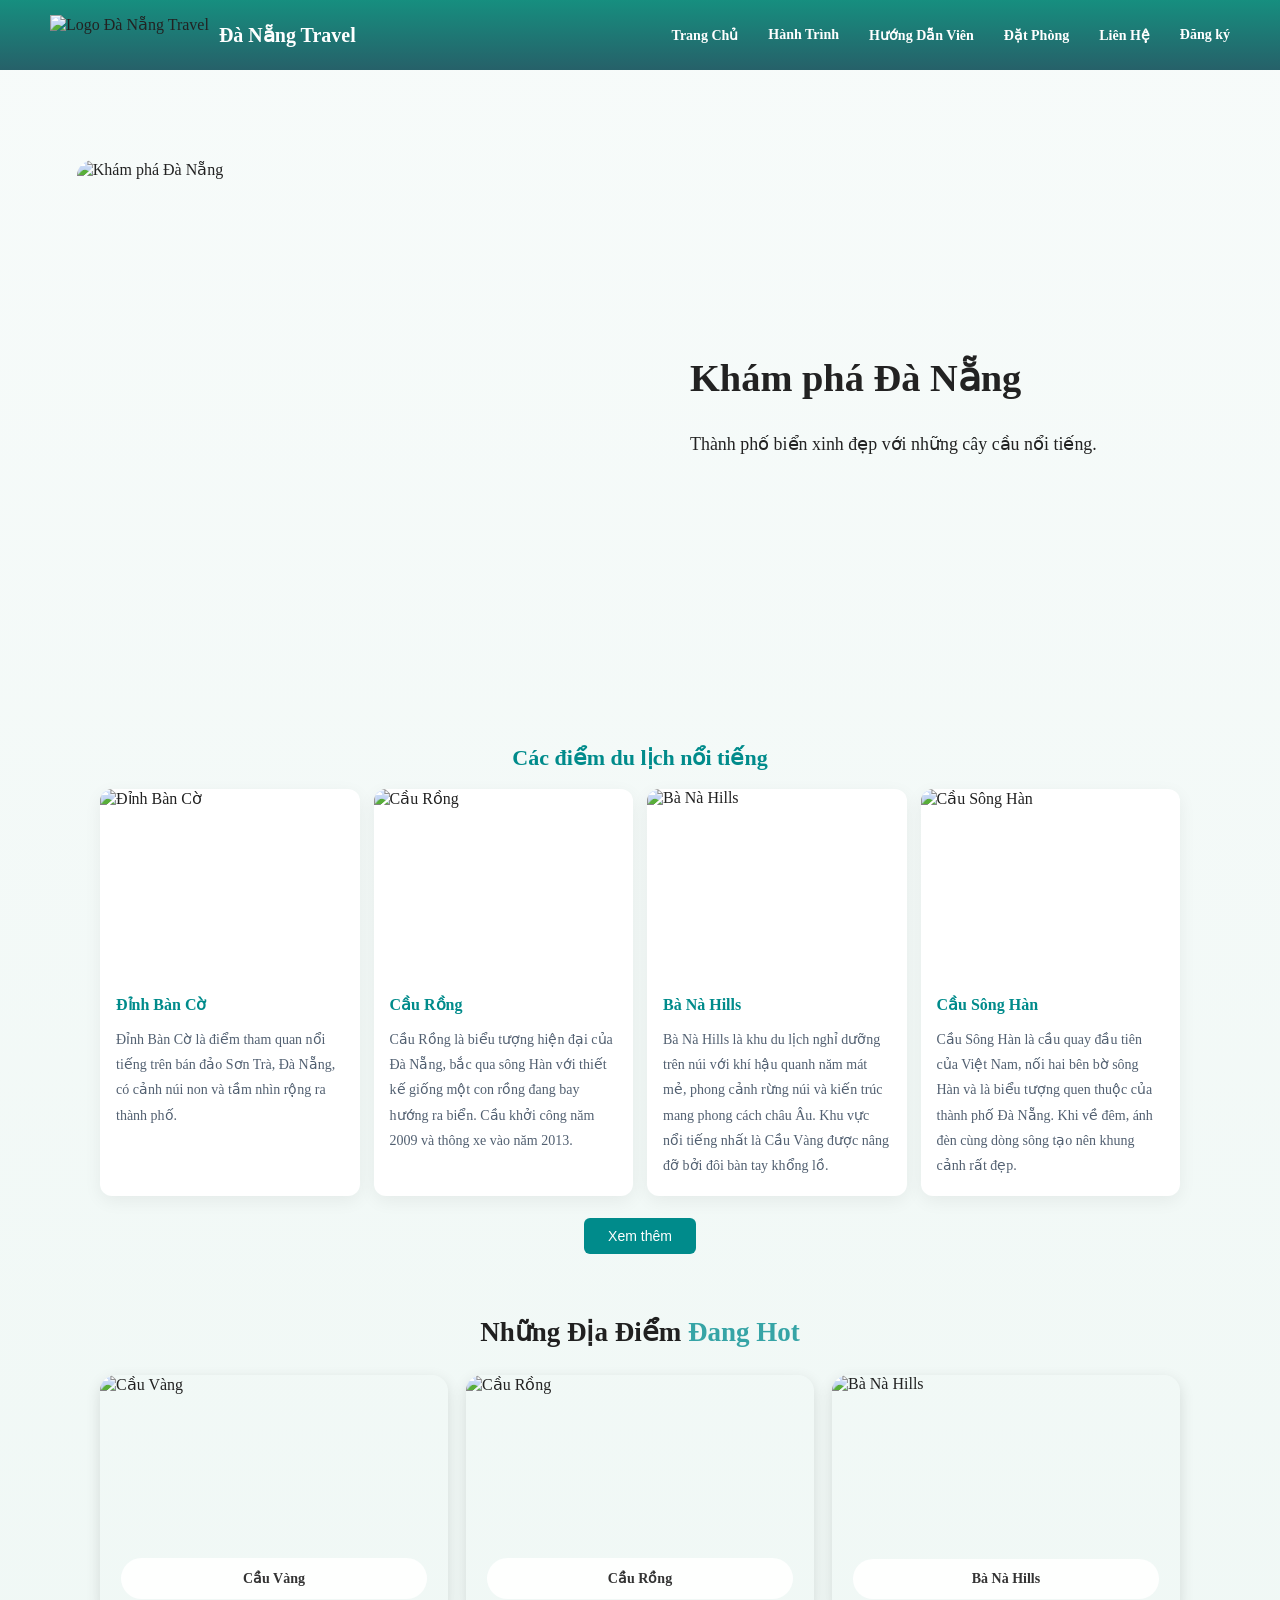
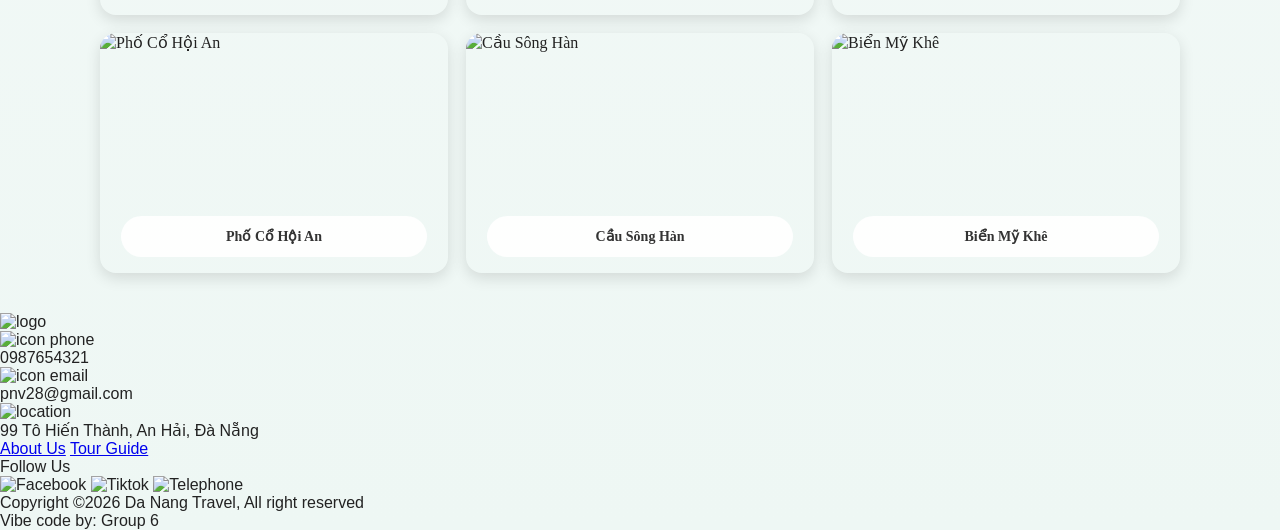
==== commit 61c86d8e: "Merge branch 'main' into feat/trang_chu" ====
--- a/Html/index.html
+++ b/Html/index.html
@@ -88,6 +88,23 @@
         </div>
     </div>
 
+    <div class="place-detail-modal" id="placeDetailModal"
+         aria-hidden="true">
+        <button class="place-detail-close" id="placeDetailClose"
+                aria-label="Đóng thông tin">&times;</button>
+        <div class="place-detail-content">
+            <img id="placeDetailImage" src="" alt="">
+            <div class="place-detail-info">
+                <h2 id="placeDetailTitle"></h2>
+                <p id="placeDetailDescription"></p>
+                <p id="placeDetailLocation"></p>
+                <div id="placeDetailExtra"></div>
+            </div>
+        </div>
+    </div>
+
+    </footer>
+
     <footer>
         <div class="foo_container">
             <div class="img_logo">
--- a/Css/style.css
+++ b/Css/style.css
@@ -1,23 +1,95 @@
-:root {
-    --primary: #0d8a7a;
-    --primary-dark: #0a6c5d;
-    --primary-soft: #dff5f1;
-    --accent: #f2b66d;
-    --accent-deep: #d77d43;
-    --navy: #1d3f4f;
-    --navy-soft: #355d6a;
-    --text: #1f2d2c;
-    --muted: #647a7a;
-    --surface: #ffffff;
-    --surface-alt: #f5faf8;
-    --border: #dfeae7;
-    --shadow: rgba(20, 58, 63, 0.12);
-    --footer-bg: #1f4d57;
-    --footer-text: #f5f9f8;
-    --footer-muted: #d6e7e3;
-    --footer-accent: #f2b66d;
-    --footer-divider: rgba(245, 249, 248, 0.18);
-}
+
+/* Khung slider */
+.slider {
+    width: 100%;
+    height: 75vh;
+    min-height: 450px;
+    max-height: 700px;
+    overflow: hidden;
+    margin: 0 auto;
+}
+
+/* Khu vực chứa các slide */
+.slides {
+    display: flex;
+    width: 100%;
+    height: 100%;
+    transition: transform 0.8s ease-in-out;
+}
+
+/* Mỗi slide chiếm toàn bộ chiều ngang */
+.slide {
+    flex: 0 0 100%;
+    display: flex;
+    align-items: center;
+    justify-content: center;
+    gap: 50px;
+    padding: 0   6%;
+    box-sizing: border-box;
+}
+
+/* Ảnh bên trái */
+.slide img {
+    width: 50%;
+    height: 55vh;
+    max-height: 500px;
+    min-height: 300px;
+    object-fit: contain;
+    border-radius: 16px;
+}
+
+/* Nội dung bên phải */
+.description {
+    flex: 1;
+    max-width: 550px;
+}
+
+.description h2 {
+    font-size: clamp(28px, 3vw, 44px);
+    margin-bottom: 24px;
+    line-height: 1.3;
+}
+
+.description p {
+    font-size: clamp(17px, 1.4vw, 22px);
+    line-height: 1.8;
+}
+
+/* Giao diện điện thoại */
+@media (max-width: 600px) {
+    .slider {
+        height: 65vh;
+        min-height: 400px;
+    }
+
+    .slide {
+        flex-direction: column;
+        gap: 20px;
+        padding: 20px;
+        justify-content: center;
+    }
+
+    .slide img {
+        width: 100%;
+        height: 35vh;
+        min-height: 180px;
+    }
+
+    .description {
+        width: 100%;
+        flex: 0 1 auto;
+    }
+
+    .description h2 {
+        font-size: 25px;
+        margin-bottom: 10px;
+    }
+
+    .description p {
+        font-size: 16px;
+    }
+}
+
 
 /* Header */
 
@@ -570,128 +642,89 @@
     font-family: Arial, sans-serif;
 }
 
-.foo_container {
-    max-width: 1260px;
-    margin: 0 auto;
-    padding: 40px 30px 44px;
-    display: flex;
-    justify-content: space-between;
+/* Mỗi địa điểm chi tiết */
+.detail-item {
+    display: flex;
+    gap: 22px;
     align-items: flex-start;
-    gap: 35px;
-}
-
-.img_logo {
+    background-color: white;
+    padding: 18px;
+    margin-bottom: 22px;
+    border-radius: 12px;
+    box-shadow: 0 5px 18px rgba(0, 0, 0, 0.06);
+    scroll-margin-top: 20px;
+}
+
+.detail-item img {
+    width: 42%;
+    min-height: 220px;
+    max-height: 300px;
+    object-fit: cover;
+    border-radius: 8px;
+}
+
+.detail-info {
     flex: 1;
 }
 
-.img_logo img {
-    width: 160px;
-    max-width: 100%;
-    height: auto;
-    object-fit: contain;
-    background: transparent;
-}
-
-.info {
-    flex: 1.5;
-    display: flex;
-    flex-direction: column;
-    gap: 18px;
-}
-
-.contact {
-    display: flex;
-    align-items: center;
-    gap: 12px;
-}
-
-.contact img {
-    width: 22px;
-    height: 22px;
-    object-fit: contain;
-    flex-shrink: 0;
-    filter: brightness(0) invert(1);
-}
-
-.contact p {
-    margin: 0;
-    color: var(--footer-text);
-    font-size: 14px;
-    line-height: 1.6;
-    overflow-wrap: anywhere;
-}
-
-.element {
-    flex: 0.7;
-    display: flex;
-    flex-direction: column;
-    gap: 18px;
-    padding-top: 4px;
-}
-
-.element a {
-    color: var(--footer-text);
-    text-decoration: none;
-    font-size: 15px;
-    transition: color 0.3s ease;
-}
-
-.element a:hover {
-    color: var(--footer-accent);
-}
-
-.fol_us {
-    flex: 1;
-    display: flex;
-    align-items: center;
-    flex-wrap: wrap;
-    gap: 15px;
-}
-
-.follow_us {
-    width: 100%;
-    margin: 0 0 5px;
-    color: var(--footer-accent);
-    font-size: 18px;
-    font-weight: bold;
-}
-
-.fol_us img {
-    width: 28px;
-    height: 28px;
-    object-fit: contain;
-    cursor: pointer;
-    filter: brightness(0) invert(1);
-    transition: transform 0.3s ease, filter 0.3s ease;
-}
-
-.fol_us img:hover {
-    transform: translateY(-4px);
-    filter: brightness(0) saturate(100%) invert(71%) sepia(39%) saturate(692%) hue-rotate(328deg) brightness(101%);
-}
-
-.copyright {
-    max-width: 1260px;
-    margin: 0 auto;
-    padding: 18px 30px;
-    display: flex;
-    justify-content: space-between;
-    align-items: center;
-    gap: 15px;
-    border-top: 1px solid var(--footer-divider);
-}
-
-.copyright p {
-    margin: 0;
-    color: var(--footer-muted);
-    font-size: 13px;
-    line-height: 1.6;
-}
-
-.copyright p:last-child {
-    color: var(--footer-text);
-    font-weight: 600;
-}
+.detail-info h2 {
+    color: #008b8b;
+    margin-bottom: 12px;
+}
+
+.detail-info p {
+    margin-bottom: 10px;
+}
+
+/* Chân trang */
+.footer {
+    text-align: center;
+    padding: 20px;
+    color: #64748b;
+}
+
+/* Máy tính bảng */
+@media (max-width: 760px) {
+    .container {
+        max-width: 600px;
+        padding: 0 15px;
+    }
+
+    .place-grid {
+        grid-template-columns: repeat(2, minmax(0, 1fr));
+    }
+
+    .place-detail-content {
+        grid-template-columns: 1fr;
+    }
+}
+
+/* Điện thoại */
+@media (max-width: 480px) {
+    .place-grid {
+        grid-template-columns: 1fr;
+    }
+
+    .place-card img {
+        height: 200px;
+    }
+
+    .detail-item {
+        flex-direction: column;
+    }
+
+    .detail-item img {
+        width: 100%;
+        min-height: 180px;
+    }
+
+    .detail-header h1 {
+        font-size: 22px;
+    }
+}
+
+
+/* điểm hot cuối  */
 
 @keyframes placeModalIn {
     from {
@@ -736,25 +769,23 @@
         opacity: 0;
         transform: scale(0.94);
     }
-    to {
-        opacity: 1;
-        transform: scale(1);
-    }
-}
-
-@media (max-width: 600px) {
-    .image-lightbox {
-        padding: 14px;
-    }
-
-    .image-lightbox-content img {
-        max-height: 78vh;
-    }
-
-    .image-lightbox-close {
-        top: -12px;
-        right: -4px;
-        width: 40px;
-        height: 40px;
-    }
-}
+
+    .dia-diem {
+        height: 210px;
+    }
+}
+
+/* Điện thoại */
+@media (max-width: 500px) {
+    .danh-sach {
+        grid-template-columns: 1fr;
+    }
+
+    .dia-diem {
+        height: 230px;
+    }
+
+    .tieu-de {
+        font-size: 23px;
+    }
+}
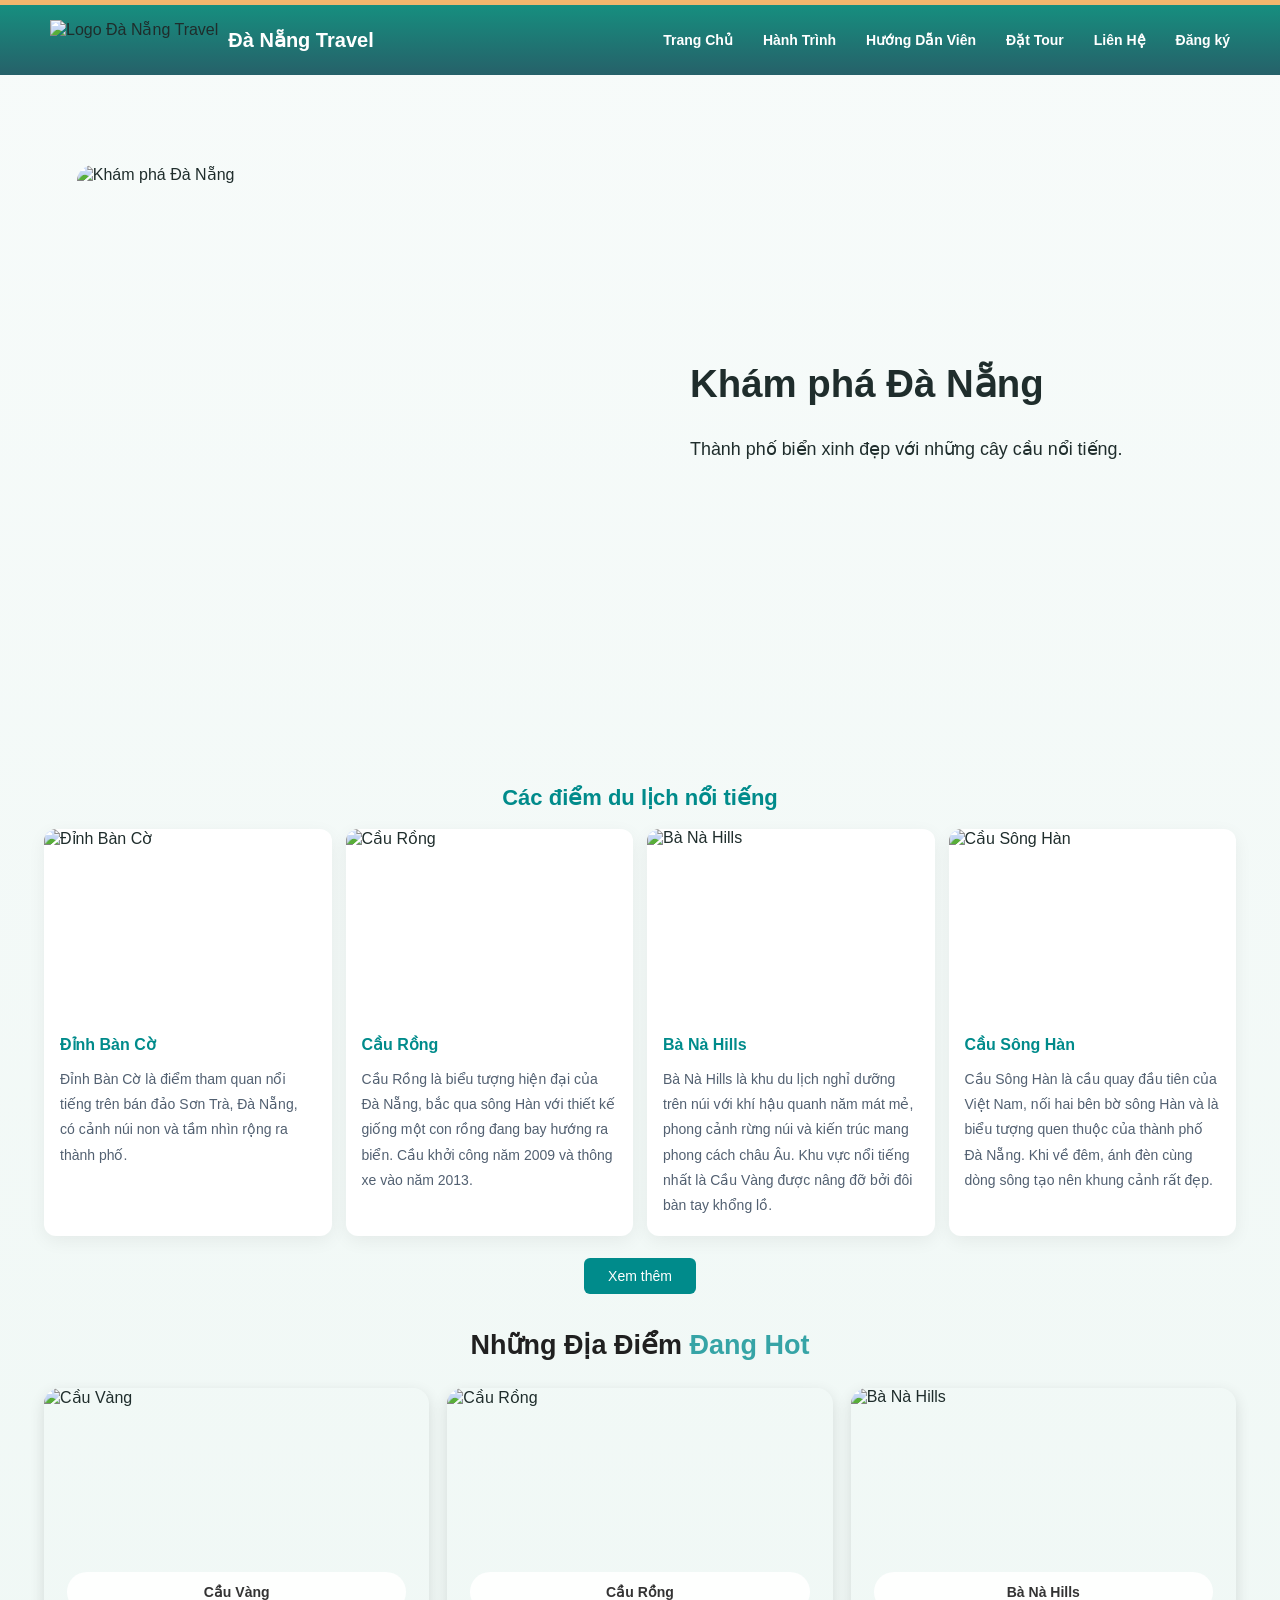
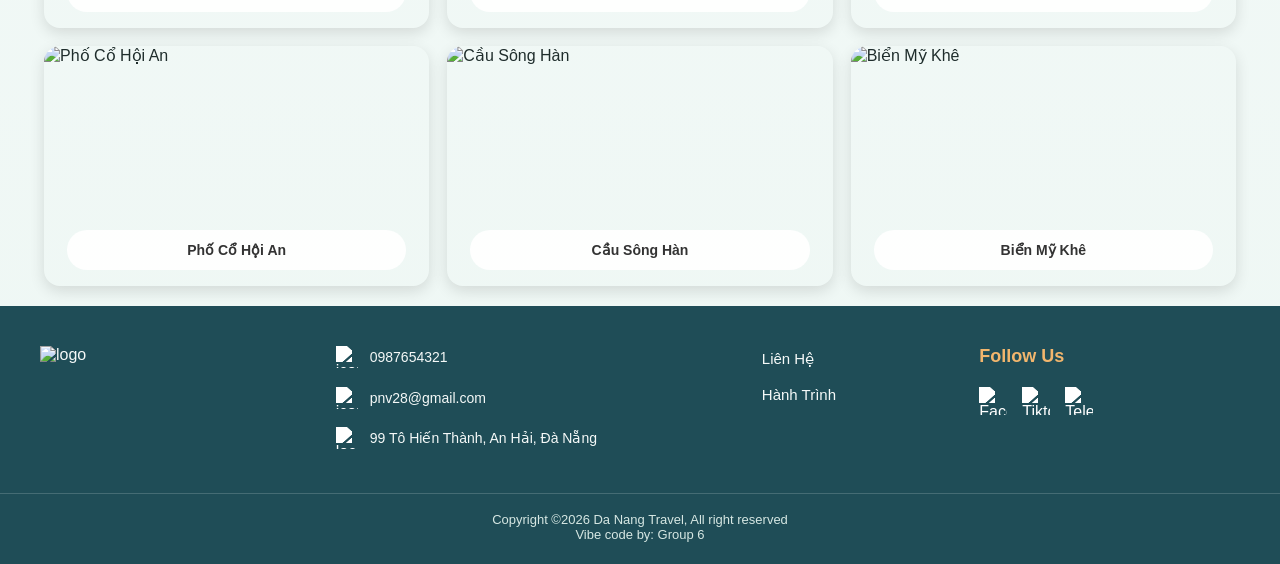
==== commit bbb51996: "feat: update book tour and pay tour" ====
--- a/Html/index.html
+++ b/Html/index.html
@@ -18,7 +18,7 @@
             <a href="index.html" class="menu-item active ">Trang Chủ</a>
             <a href="Journey.html" class="menu-item active ">Hành Trình</a>
             <a href="Tour_guide.html" class="menu-item active ">Hướng Dẫn Viên</a>
-            <a href="Book_tour.html" class="menu-item active ">Đặt Phòng</a>
+            <a href="Book_tour.html" class="menu-item active ">Đặt Tour</a>
             <a href="About_us.html" class="menu-item active ">Liên Hệ</a>
             <a href="Dangnhap.html" class="menu-item" id="loginLink" hidden>Đăng nhập</a>
             <a href="Dangky.html" class="menu-item" id="registerLink">Đăng ký</a>
@@ -129,8 +129,8 @@
             </div>
 
             <div class="element">
-                <a href="About_us.html">About Us</a>
-                <a href="Tour_guide.html">Tour Guide</a>
+                <a href="About_us.html">Liên Hệ</a>
+                <a href="Journey.html">Hành Trình</a>
             </div>
 
             <div class="fol_us">
--- a/Css/style.css
+++ b/Css/style.css
@@ -1,5 +1,94 @@
-
-/* Khung slider */
+:root {
+    --primary: #0d8a7a;
+    --primary-dark: #0a6c5d;
+    --primary-soft: #dff5f1;
+    --accent: #f2b66d;
+    --accent-deep: #d77d43;
+    --navy: #1d3f4f;
+    --navy-soft: #355d6a;
+    --text: #1f2d2c;
+    --muted: #647a7a;
+    --surface: #ffffff;
+    --surface-alt: #f5faf8;
+    --border: #dfeae7;
+    --shadow: rgba(20, 58, 63, 0.12);
+    --footer-bg: #1f4d57;
+    --footer-text: #f5f9f8;
+    --footer-muted: #d6e7e3;
+    --footer-accent: #f2b66d;
+    --footer-divider: rgba(245, 249, 248, 0.18);
+}
+
+* {
+    box-sizing: border-box;
+    margin: 0;
+    padding: 0;
+}
+
+html {
+    scroll-behavior: smooth;
+}
+
+body {
+    font-family: Arial, sans-serif;
+    background: linear-gradient(180deg, #f7fbfa 0%, #eef7f4 100%);
+    color: var(--text);
+    min-height: 100vh;
+}
+
+img {
+    max-width: 100%;
+    display: block;
+}
+
+a {
+    text-decoration: none;
+}
+
+header {
+    display: flex;
+    justify-content: space-between;
+    align-items: center;
+    padding: 15px 50px;
+    position: relative;
+    border-top: 5px solid var(--accent);
+    background: linear-gradient(180deg, rgba(13, 138, 122, 0.96), rgba(25, 87, 96, 0.94));
+}
+
+.header-logo {
+    display: flex;
+    align-items: center;
+    gap: 10px;
+}
+
+.logo-img {
+    height: 40px;
+    object-fit: contain;
+}
+
+.logo-text {
+    color: #ffffff;
+    font-size: 20px;
+    font-weight: bold;
+}
+
+.header-menu {
+    display: flex;
+    flex-wrap: wrap;
+    gap: 30px;
+}
+
+.menu-item {
+    color: #ffffff;
+    font-size: 14px;
+    font-weight: 600;
+    transition: color 0.3s ease;
+}
+
+.menu-item:hover {
+    color: #238E8D;
+}
+
 .slider {
     width: 100%;
     height: 75vh;
@@ -9,7 +98,6 @@
     margin: 0 auto;
 }
 
-/* Khu vực chứa các slide */
 .slides {
     display: flex;
     width: 100%;
@@ -17,18 +105,16 @@
     transition: transform 0.8s ease-in-out;
 }
 
-/* Mỗi slide chiếm toàn bộ chiều ngang */
 .slide {
     flex: 0 0 100%;
     display: flex;
     align-items: center;
     justify-content: center;
     gap: 50px;
-    padding: 0   6%;
+    padding: 0 6%;
     box-sizing: border-box;
 }
 
-/* Ảnh bên trái */
 .slide img {
     width: 50%;
     height: 55vh;
@@ -38,7 +124,6 @@
     border-radius: 16px;
 }
 
-/* Nội dung bên phải */
 .description {
     flex: 1;
     max-width: 550px;
@@ -53,181 +138,6 @@
 .description p {
     font-size: clamp(17px, 1.4vw, 22px);
     line-height: 1.8;
-}
-
-/* Giao diện điện thoại */
-@media (max-width: 600px) {
-    .slider {
-        height: 65vh;
-        min-height: 400px;
-    }
-
-    .slide {
-        flex-direction: column;
-        gap: 20px;
-        padding: 20px;
-        justify-content: center;
-    }
-
-    .slide img {
-        width: 100%;
-        height: 35vh;
-        min-height: 180px;
-    }
-
-    .description {
-        width: 100%;
-        flex: 0 1 auto;
-    }
-
-    .description h2 {
-        font-size: 25px;
-        margin-bottom: 10px;
-    }
-
-    .description p {
-        font-size: 16px;
-    }
-}
-
-
-/* Header */
-
-body {
-    font-family: Arial, sans-serif;
-    background: linear-gradient(180deg, #f7fbfa 0%, #eef7f4 100%);
-    min-height: 100vh;
-    color: var(--text);
-}
-
-header {
-    display: flex;
-    justify-content: space-between;
-    align-items: center;
-    padding: 15px 50px;
-    position: relative;
-    border-top: 5px solid var(--accent);
-    background: linear-gradient(180deg, rgba(13, 138, 122, 0.96), rgba(25, 87, 96, 0.94));
-}
-
-.header-logo {
-    display: flex;
-    align-items: center;
-    gap: 10px;
-}
-
-.logo-img {
-    height: 40px;
-    object-fit: contain;
-}
-
-.logo-text {
-    color: #ffffff;
-    font-weight: bold;
-    font-size: 20px;
-}
-
-.header-menu {
-    display: flex;
-    gap: 30px;
-}
-
-.menu-item {
-    color: #ffffff;
-    text-decoration: none;
-    font-weight: 600;
-    font-size: 14px;
-    transition: color 0.3s ease;
-}
-
-.menu-item:hover {
-    color: #238E8D;
-}
-
-
-.slider {
-    width: 100%;
-    height: 75vh;
-    min-height: 450px;
-    max-height: 700px;
-    overflow: hidden;
-    margin: 0 auto;
-}
-
-.slides {
-    display: flex;
-    width: 100%;
-    height: 100%;
-    transition: transform 0.8s ease-in-out;
-}
-
-.slide {
-    flex: 0 0 100%;
-    display: flex;
-    align-items: center;
-    justify-content: center;
-    gap: 50px;
-    padding: 0   6%;
-    box-sizing: border-box;
-}
-
-.slide img {
-    width: 50%;
-    height: 55vh;
-    max-height: 500px;
-    min-height: 300px;
-    object-fit: contain;
-    border-radius: 16px;
-}
-
-.description {
-    flex: 1;
-    max-width: 550px;
-}
-
-.description h2 {
-    font-size: clamp(28px, 3vw, 44px);
-    margin-bottom: 24px;
-    line-height: 1.3;
-}
-
-.description p {
-    font-size: clamp(17px, 1.4vw, 22px);
-    line-height: 1.8;
-}
-
-@media (max-width: 600px) {
-    .slider {
-        height: 65vh;
-        min-height: 400px;
-    }
-
-    .slide {
-        flex-direction: column;
-        gap: 20px;
-        padding: 20px;
-        justify-content: center;
-    }
-
-    .slide img {
-        width: 100%;
-        height: 35vh;
-        min-height: 180px;
-    }
-
-    .description {
-        width: 100%;
-        flex: 0 1 auto;
-    }
-
-    .description h2 {
-        font-size: 25px;
-        margin-bottom: 10px;
-    }
-
-    .description p {
-        font-size: 16px;
-    }
 }
 
 .container {
@@ -256,18 +166,19 @@
     flex-direction: column;
     min-width: 0;
     overflow: hidden;
-    text-decoration: none;
     color: inherit;
     background-color: white;
     border-radius: 12px;
     box-shadow: 0 5px 18px rgba(0, 0, 0, 0.06);
-    transition: transform 0.2s, box-shadow 0.2s;
+    transition: transform 0.2s ease, box-shadow 0.2s ease;
+    cursor: pointer;
 }
 
 .place-card:hover {
     transform: translateY(-4px);
     box-shadow: 0 8px 20px rgba(0, 0, 0, 0.12);
 }
+
 .place-card img {
     display: block;
     width: 100%;
@@ -286,10 +197,34 @@
     line-height: 1.5;
     margin-bottom: 10px;
 }
+
 .place-info p {
     font-size: 14px;
     line-height: 1.8;
     color: #526071;
+}
+
+.place-card.hidden {
+    display: none;
+}
+
+.button-container {
+    text-align: center;
+    margin: 22px 0;
+}
+
+#toggleButton {
+    background-color: #008b8b;
+    color: white;
+    border: none;
+    border-radius: 6px;
+    padding: 10px 24px;
+    font-size: 14px;
+    cursor: pointer;
+}
+
+#toggleButton:hover {
+    background-color: #006f6f;
 }
 
 .place-detail-modal {
@@ -308,6 +243,7 @@
 }
 
 .place-detail-content {
+    position: relative;
     width: min(1100px, 92vw);
     max-height: 88vh;
     display: grid;
@@ -356,156 +292,10 @@
     line-height: 1;
 }
 
-.place-card.hidden {
-    display: none;
-}
-
-.button-container {
-    text-align: center;
-    margin: 22px 0;
-}
-
-#toggleButton {
-    background-color: #008b8b;
-    color: white;
-    border: none;
-    border-radius: 6px;
-    padding: 10px 24px;
-    font-size: 14px;
-    cursor: pointer;
-}
-
-#toggleButton:hover {
-    background-color: #006f6f;
-}
-
-.detail-header {
-    text-align: center;
-    padding: 30px 15px;
-    background-color: white;
-}
-
-.detail-header h1 {
-    color: #008b8b;
-    margin: 15px 0 5px;
-    font-size: 26px;
-}
-
-.detail-header p {
-    color: #526071;
-}
-
-.back-link {
-    display: inline-block;
-    color: #008b8b;
-    text-decoration: none;
-}
-
-.back-link:hover {
-    text-decoration: underline;
-}
-
-.detail-container {
-    max-width: 900px;
-    margin: 25px auto;
-    padding: 0 15px;
-}
-
-.detail-item {
-    display: flex;
-    gap: 22px;
-    align-items: flex-start;
-    background-color: white;
-    padding: 18px;
-    margin-bottom: 22px;
-    border-radius: 12px;
-    box-shadow: 0 5px 18px rgba(0, 0, 0, 0.06);
-    scroll-margin-top: 20px;
-}
-
-.detail-item img {
-    width: 42%;
-    min-height: 220px;
-    max-height: 300px;
-    object-fit: cover;
-    border-radius: 8px;
-}
-
-.detail-info {
-    flex: 1;
-}
-
-.detail-info h2 {
-    color: #008b8b;
-    margin-bottom: 12px;
-}
-
-.detail-info p {
-    margin-bottom: 10px;
-}
-
-@media (max-width: 760px) {
-    .container {
-        max-width: 600px;
-        padding: 0 15px;
-    }
-
-    .place-grid {
-        grid-template-columns: repeat(2, minmax(0, 1fr));
-    }
-
-    .place-detail-content {
-        grid-template-columns: 1fr;
-    }
-}
-
-@media (max-width: 480px) {
-    .place-grid {
-        grid-template-columns: 1fr;
-    }
-
-    .place-card img {
-        height: 200px;
-    }
-
-    .detail-item {
-        flex-direction: column;
-    }
-
-    .detail-item img {
-        width: 100%;
-        min-height: 180px;
-    }
-
-    .detail-header h1 {
-        font-size: 22px;
-    }
-}
-
-*{
-    margin: 0;
-    padding: 0;
-    box-sizing: border-box;
-}
-
-body {
-    font-family: "Times New Roman", serif;
-    background-color: #ffffff;
-    color: #222;
-}
-
-.container {
-    width: 100%;
-    max-width: 1100px;
-    margin: 0 auto;
-    padding: 0 10px 40px;
-}
-
 .tieu-de {
     text-align: center;
     font-size: 27px;
     margin: 0 0 27px;
-    padding-top: 0;
     color: #202020;
 }
 
@@ -558,13 +348,11 @@
     position: fixed;
     inset: 0;
     z-index: 1000;
-
     display: none;
     justify-content: center;
     align-items: center;
     flex-direction: column;
     gap: 12px;
-
     padding: 40px 20px;
     background: rgba(0, 0, 0, 0.88);
 }
@@ -576,13 +364,10 @@
 .hop-phong-to img {
     width: 95vw;
     height: 90vh;
-
     max-width: 1600px;
     max-height: 95vh;
-
     object-fit: contain;
     border-radius: 10px;
-
     box-shadow: 0 5px 25px rgba(0, 0, 0, 0.4);
 }
 
@@ -592,7 +377,6 @@
     text-align: center;
 }
 
-/* Nút đóng */
 .nut-dong {
     position: absolute;
     top: 15px;
@@ -609,40 +393,38 @@
     color: #36c0c2;
 }
 
-@media (max-width: 800px) {
-    .danh-sach {
-        grid-template-columns: repeat(2, minmax(0, 1fr));
-    }
-
-    .dia-diem {
-        height: 210px;
-    }
-}
-
-@media (max-width: 500px) {
-    .danh-sach {
-        grid-template-columns: 1fr;
-    }
-
-    .dia-diem {
-        height: 230px;
-    }
-
-    .tieu-de {
-        font-size: 23px;
-    }
-}
-
-/* Footer */
-
-footer {
-    width: 100%;
-    background: var(--footer-bg);
-    color: var(--footer-text);
-    font-family: Arial, sans-serif;
-}
-
-/* Mỗi địa điểm chi tiết */
+.detail-header {
+    text-align: center;
+    padding: 30px 15px;
+    background-color: white;
+}
+
+.detail-header h1 {
+    color: #008b8b;
+    margin: 15px 0 5px;
+    font-size: 26px;
+}
+
+.detail-header p {
+    color: #526071;
+}
+
+.back-link {
+    display: inline-block;
+    color: #008b8b;
+    text-decoration: none;
+}
+
+.back-link:hover {
+    text-decoration: underline;
+}
+
+.detail-container {
+    max-width: 900px;
+    margin: 25px auto;
+    padding: 0 15px;
+}
+
 .detail-item {
     display: flex;
     gap: 22px;
@@ -676,14 +458,123 @@
     margin-bottom: 10px;
 }
 
-/* Chân trang */
-.footer {
+footer {
+    width: 100%;
+    background: var(--footer-bg);
+    color: var(--footer-text);
+    font-family: Arial, sans-serif;
+}
+
+.foo_container {
+    max-width: 1260px;
+    margin: 0 auto;
+    padding: 40px 30px 44px;
+    display: flex;
+    justify-content: space-between;
+    align-items: flex-start;
+    gap: 35px;
+}
+
+.img_logo {
+    flex: 1;
+}
+
+.img_logo img {
+    width: 160px;
+    max-width: 100%;
+    height: auto;
+    object-fit: contain;
+}
+
+.info {
+    flex: 1.5;
+    display: flex;
+    flex-direction: column;
+    gap: 18px;
+}
+
+.contact {
+    display: flex;
+    align-items: center;
+    gap: 12px;
+}
+
+.contact img {
+    width: 22px;
+    height: 22px;
+    object-fit: contain;
+    flex-shrink: 0;
+    filter: brightness(0) invert(1);
+}
+
+.contact p {
+    margin: 0;
+    color: var(--footer-text);
+    font-size: 14px;
+    line-height: 1.6;
+    overflow-wrap: anywhere;
+}
+
+.element {
+    flex: 0.7;
+    display: flex;
+    flex-direction: column;
+    gap: 18px;
+    padding-top: 4px;
+}
+
+.element a {
+    color: var(--footer-text);
+    text-decoration: none;
+    font-size: 15px;
+    transition: color 0.3s ease;
+}
+
+.element a:hover {
+    color: var(--footer-accent);
+}
+
+.fol_us {
+    flex: 1;
+    display: flex;
+    align-items: center;
+    flex-wrap: wrap;
+    gap: 15px;
+}
+
+.follow_us {
+    width: 100%;
+    margin: 0 0 5px;
+    color: var(--footer-accent);
+    font-size: 18px;
+    font-weight: bold;
+}
+
+.fol_us img {
+    width: 28px;
+    height: 28px;
+    object-fit: contain;
+    filter: brightness(0) invert(1);
+}
+
+.copyright {
+    border-top: 1px solid var(--footer-divider);
+    padding: 18px 30px 22px;
     text-align: center;
-    padding: 20px;
-    color: #64748b;
-}
-
-/* Máy tính bảng */
+    color: var(--footer-muted);
+    font-size: 13px;
+}
+
+@media (max-width: 1000px) {
+    .place-grid {
+        grid-template-columns: repeat(2, minmax(0, 1fr));
+    }
+
+    .foo_container {
+        flex-wrap: wrap;
+    }
+}
+
 @media (max-width: 760px) {
     .container {
         max-width: 600px;
@@ -691,22 +582,73 @@
     }
 
     .place-grid {
-        grid-template-columns: repeat(2, minmax(0, 1fr));
+        grid-template-columns: 1fr;
     }
 
     .place-detail-content {
         grid-template-columns: 1fr;
     }
-}
-
-/* Điện thoại */
-@media (max-width: 480px) {
-    .place-grid {
+
+    .danh-sach {
+        grid-template-columns: repeat(2, minmax(0, 1fr));
+    }
+
+    .dia-diem {
+        height: 210px;
+    }
+
+    .slider {
+        height: 65vh;
+        min-height: 400px;
+    }
+
+    .slide {
+        flex-direction: column;
+        gap: 20px;
+        padding: 20px;
+        justify-content: center;
+    }
+
+    .slide img {
+        width: 100%;
+        height: 35vh;
+        min-height: 180px;
+    }
+
+    .description {
+        width: 100%;
+        flex: 0 1 auto;
+    }
+
+    .description h2 {
+        font-size: 25px;
+        margin-bottom: 10px;
+    }
+
+    .description p {
+        font-size: 16px;
+    }
+}
+
+@media (max-width: 500px) {
+    header {
+        padding: 15px 20px;
+    }
+
+    .header-menu {
+        gap: 12px;
+    }
+
+    .danh-sach {
         grid-template-columns: 1fr;
     }
 
-    .place-card img {
-        height: 200px;
+    .dia-diem {
+        height: 230px;
+    }
+
+    .tieu-de {
+        font-size: 23px;
     }
 
     .detail-item {
@@ -717,75 +659,4 @@
         width: 100%;
         min-height: 180px;
     }
-
-    .detail-header h1 {
-        font-size: 22px;
-    }
-}
-
-
-/* điểm hot cuối  */
-
-@keyframes placeModalIn {
-    from {
-        opacity: 0;
-        transform: translateY(12px) scale(0.985);
-    }
-    to {
-        opacity: 1;
-        transform: translateY(0) scale(1);
-    }
-}
-
-@media (max-width: 700px) {
-    .place-modal {
-        padding: 12px;
-    }
-
-    .place-modal-dialog {
-        grid-template-columns: 1fr;
-        max-height: 92vh;
-        border-radius: 14px;
-    }
-
-    .place-modal-image {
-        height: 220px;
-        min-height: 0;
-        max-height: 260px;
-    }
-
-    .place-modal-body {
-        padding: 24px 22px;
-    }
-
-    .place-modal-close {
-        top: 10px;
-        right: 10px;
-    }
-}
-
-@keyframes lightboxZoomIn {
-    from {
-        opacity: 0;
-        transform: scale(0.94);
-    }
-
-    .dia-diem {
-        height: 210px;
-    }
-}
-
-/* Điện thoại */
-@media (max-width: 500px) {
-    .danh-sach {
-        grid-template-columns: 1fr;
-    }
-
-    .dia-diem {
-        height: 230px;
-    }
-
-    .tieu-de {
-        font-size: 23px;
-    }
-}
+}
